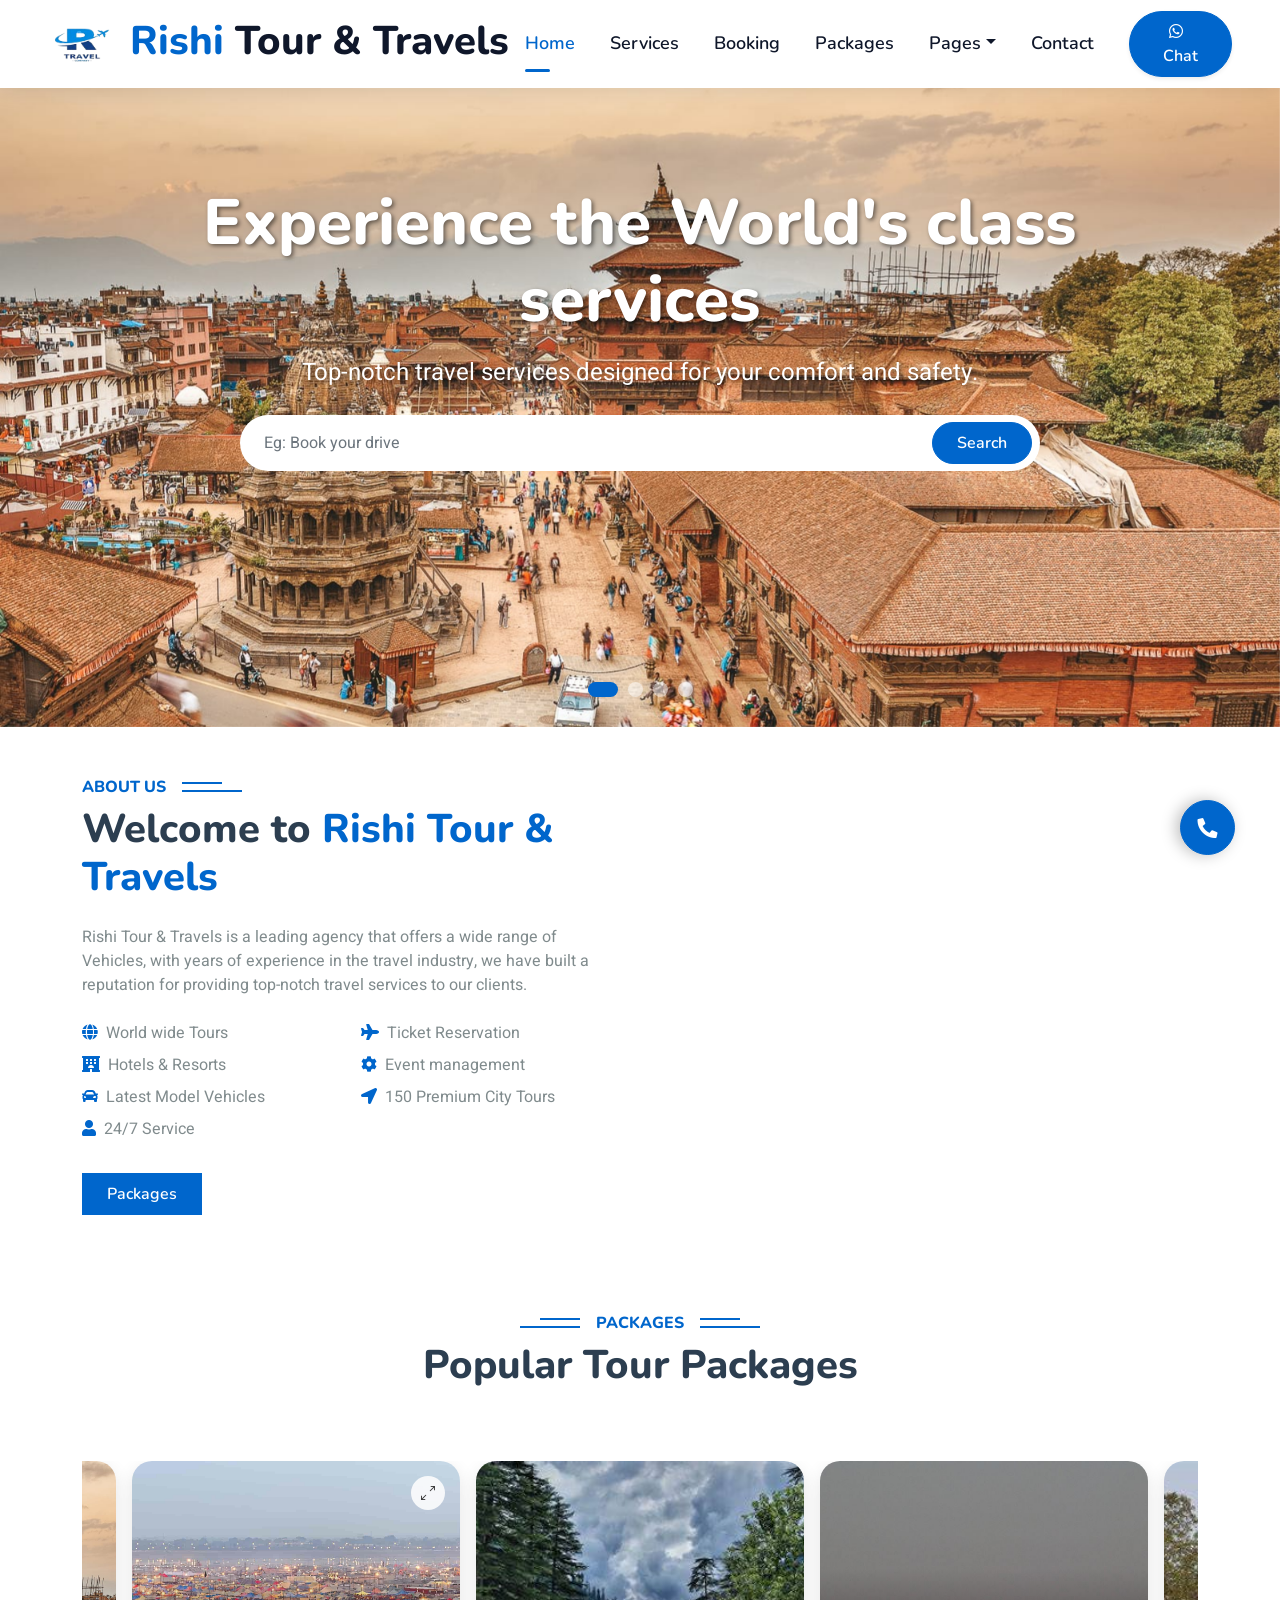
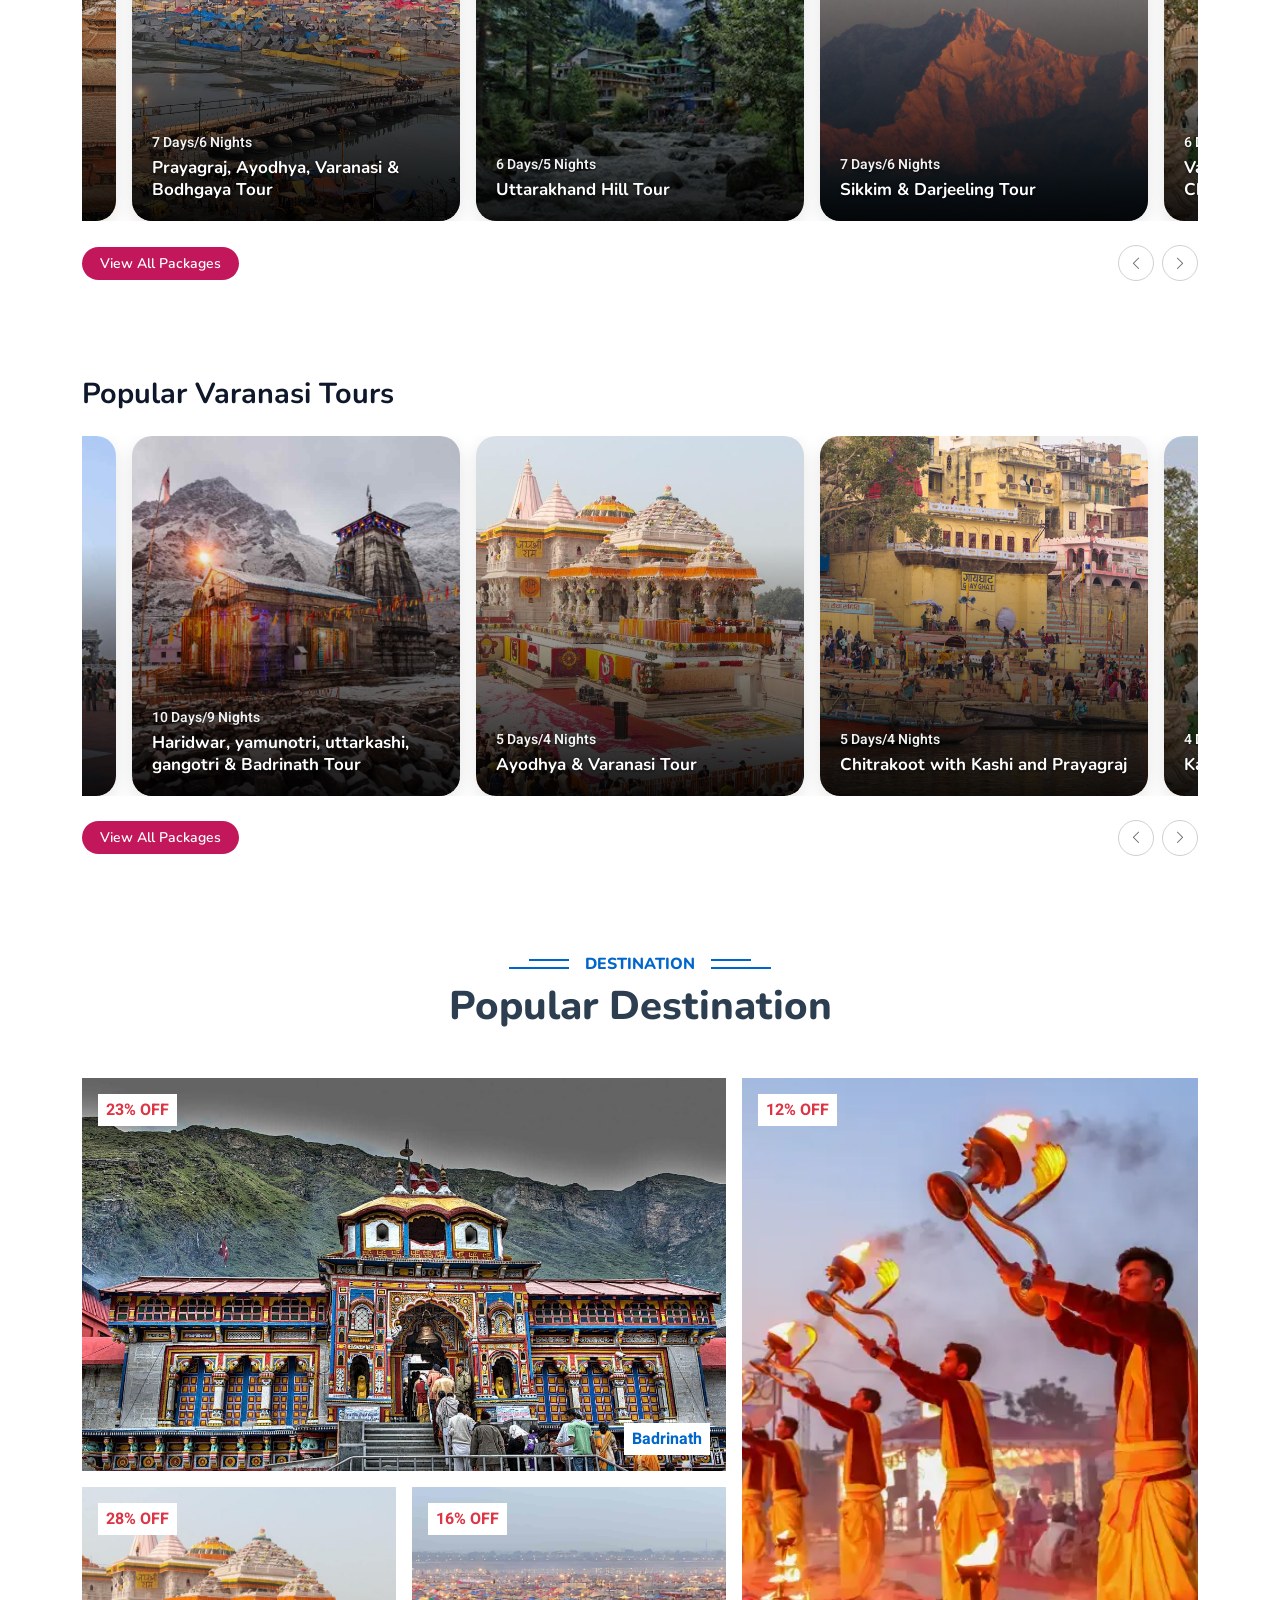
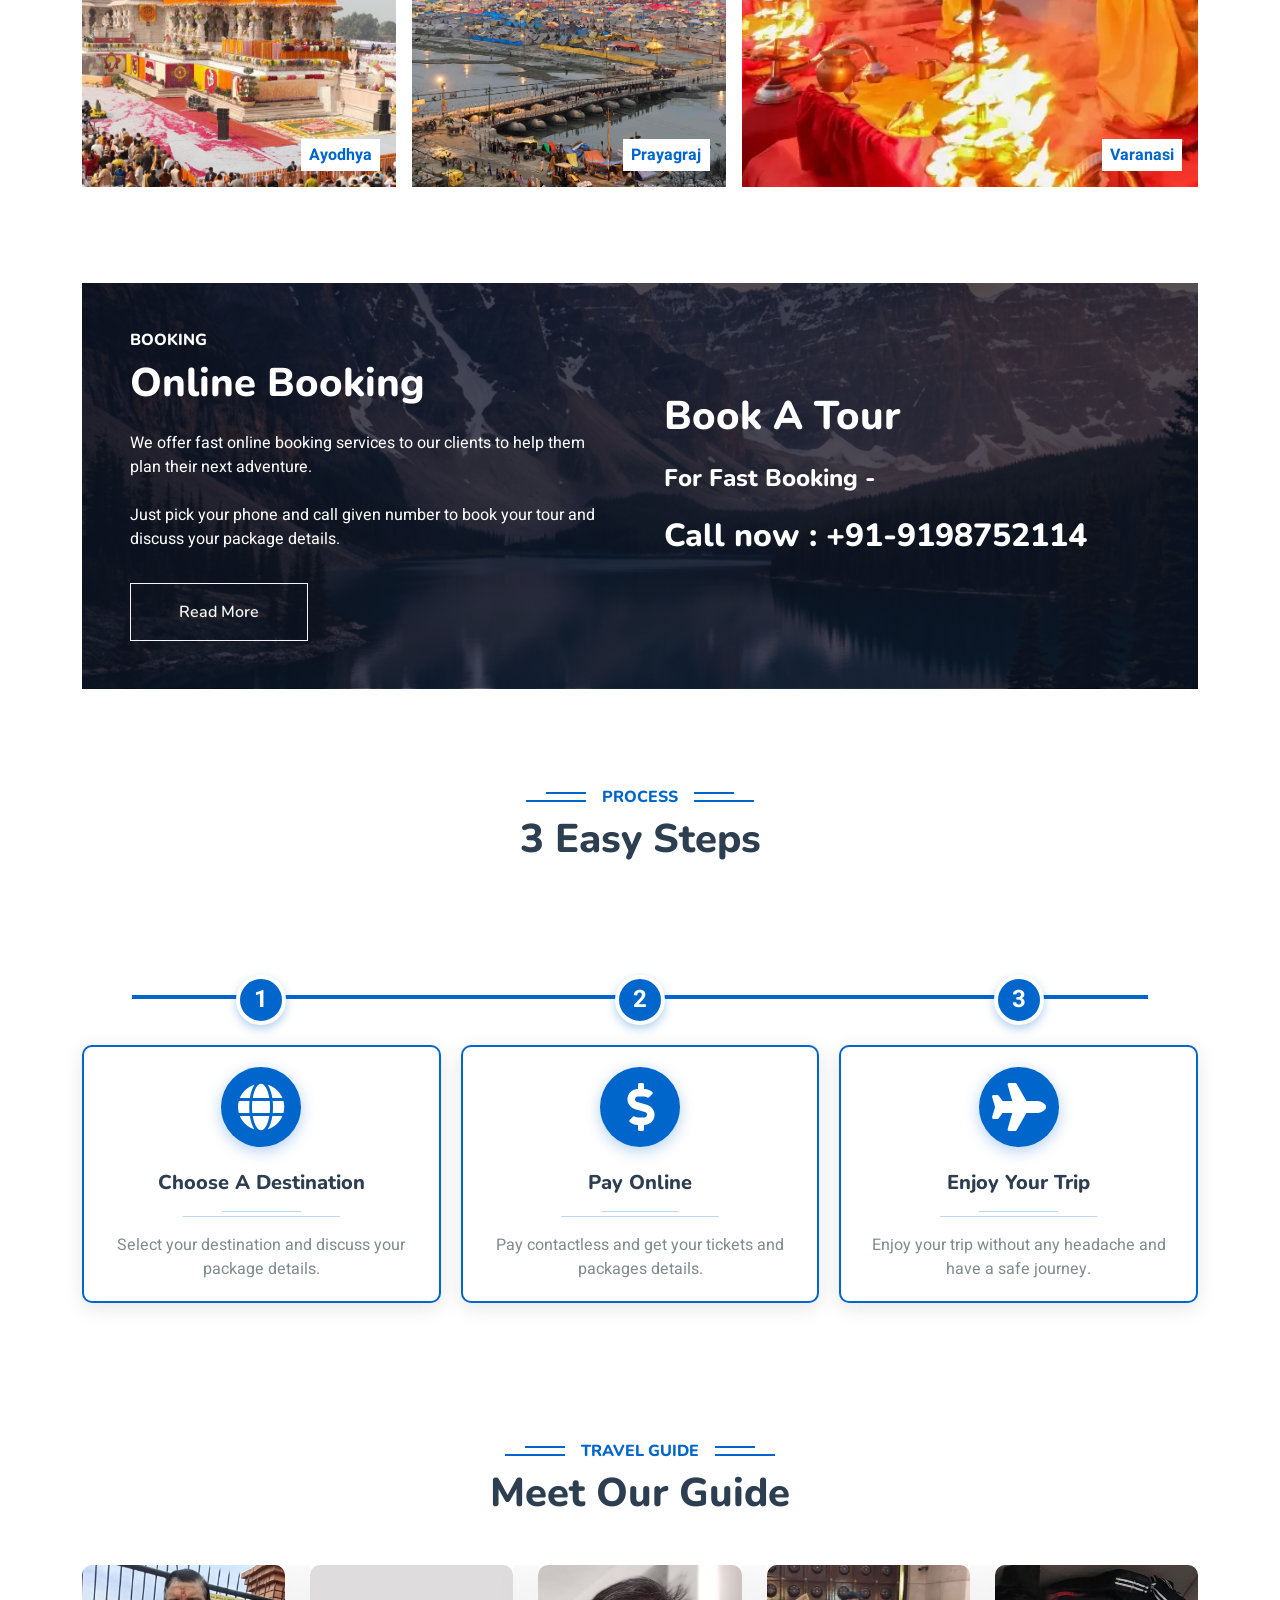
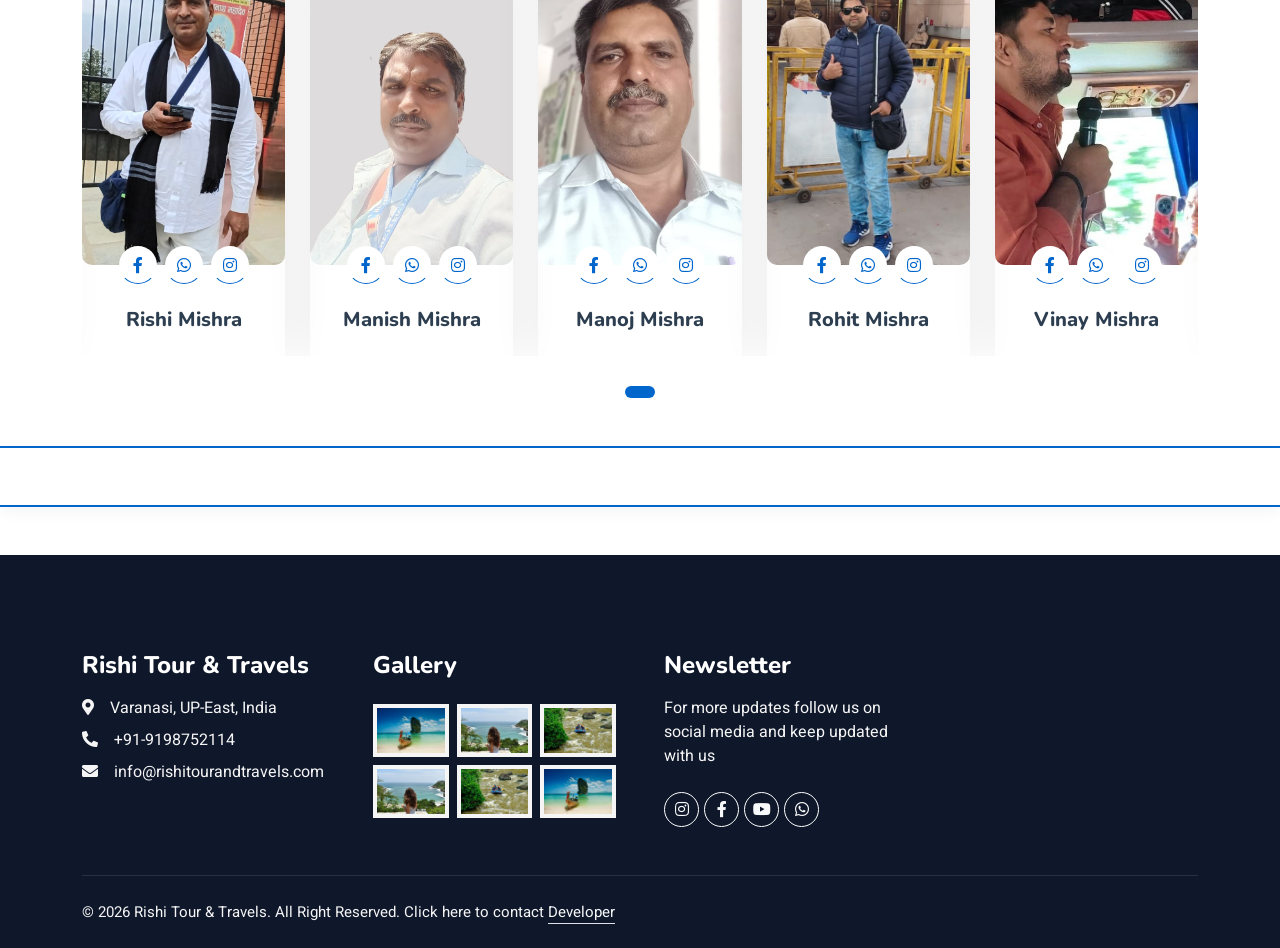
==== index.html @ c8d2bf06 "Add files via upload" ====
<!DOCTYPE html>
<html lang="en">

<head>
    <meta charset="utf-8">
    <title>Rishi Tour & Travels | Best Travels in Varanasi & Car Booking | RTT</title>
    <meta content="width=device-width, initial-scale=1.0" name="viewport">
    <meta name="description"
        content="Rishi Tour & Travels (RTT) is the leading travel agency in Varanasi offering premium car booking, taxi rentals, and customized tour packages across India. Book travels near you at rishitourandtravels.com!">
    <meta name="keywords"
        content="Rishi travels, rtt, rishi, travels near me, travels booking, rishi travels in varanasi, travels in varanasi, Rishi tour and travels, rishitourandtravels.com, car rental varanasi, taxi booking varanasi, tour packages varanasi">
    <meta name="robots" content="index, follow, max-image-preview:large, max-snippet:-1, max-video-preview:-1">
    <link rel="canonical" href="https://rishitourandtravels.com/">

    <!-- Geo Tags for Local SEO -->
    <meta name="geo.region" content="IN-UP">
    <meta name="geo.placename" content="Varanasi">
    <meta name="geo.position" content="25.454051;82.924494">
    <meta name="ICBM" content="25.454051, 82.924494">

    <!-- Open Graph / Social Media Meta Tags -->
    <meta property="og:locale" content="en_US">
    <meta property="og:type" content="website">
    <meta property="og:title" content="Rishi Tour & Travels | Best Travels in Varanasi & Car Booking | RTT">
    <meta property="og:description"
        content="Rishi Tour & Travels (RTT) is the leading travel agency in Varanasi offering premium car booking, taxi rentals, and customized tour packages across India. Book travels near you at rishitourandtravels.com!">
    <meta property="og:url" content="https://rishitourandtravels.com/">
    <meta property="og:site_name" content="Rishi Tour & Travels (RTT)">
    <meta property="og:image" content="https://rishitourandtravels.com/img/logo.png">

    <!-- Twitter Meta Tags -->
    <meta name="twitter:card" content="summary_large_image">
    <meta name="twitter:title" content="Rishi Tour & Travels | Best Travels in Varanasi & Car Booking | RTT">
    <meta name="twitter:description"
        content="Rishi Tour & Travels (RTT) is the leading travel agency in Varanasi offering premium car booking, taxi rentals, and customized tour packages across India. Book travels near you at rishitourandtravels.com!">
    <meta name="twitter:image" content="https://rishitourandtravels.com/img/logo.png">

    <!-- Favicon -->
    <link href="img/logo.png" rel="icon" type="image/png">

    <!-- Google Web Fonts -->
    <link rel="preconnect" href="https://fonts.googleapis.com">
    <link rel="preconnect" href="https://fonts.gstatic.com" crossorigin>
    <link
        href="https://fonts.googleapis.com/css2?family=Heebo:wght@400;500;600&family=Nunito:wght@600;700;800&display=swap"
        rel="stylesheet">

    <!-- Icon Font Stylesheet -->
    <link href="https://cdnjs.cloudflare.com/ajax/libs/font-awesome/5.10.0/css/all.min.css" rel="stylesheet">
    <link href="https://cdn.jsdelivr.net/npm/bootstrap-icons@1.4.1/font/bootstrap-icons.css" rel="stylesheet">

    <!-- Libraries Stylesheet -->
    <link href="lib/animate/animate.min.css" rel="stylesheet">
    <link href="lib/owlcarousel/assets/owl.carousel.min.css" rel="stylesheet">
    <link href="lib/tempusdominus/css/tempusdominus-bootstrap-4.min.css" rel="stylesheet" />

    <!-- Customized Bootstrap Stylesheet -->
    <link href="css/bootstrap.min.css" rel="stylesheet">

    <!-- Template Stylesheet -->
    <link href="css/style.css" rel="stylesheet">
    <script type="application/ld+json">
{
  "@context": "https://schema.org",
  "@type": "TravelAgency",
  "name": "Rishi Tour & Travels (RTT)",
  "alternateName": ["Rishi Travels", "RTT", "Rishi Tour and Travels", "rishitourandtravels.com"],
  "image": "https://rishitourandtravels.com/img/logo.png",
  "@id": "https://rishitourandtravels.com/#organization",
  "url": "https://rishitourandtravels.com/",
  "telephone": "+9198752114",
  "email": "info@rishitourandtravels.com",
  "priceRange": "₹₹",
  "address": {
    "@type": "PostalAddress",
    "streetAddress": "Chhaya Bajaj Bhopapur",
    "addressLocality": "Varanasi",
    "addressRegion": "Uttar Pradesh",
    "postalCode": "221001",
    "addressCountry": "IN"
  },
  "geo": {
    "@type": "GeoCoordinates",
    "latitude": 25.454051,
    "longitude": 82.924494
  },
  "areaServed": [
    "Varanasi", "Ayodhya", "Prayagraj", "Bodhgaya", "Chitrakoot", "Lucknow", "Gorakhpur", "Nepal", "India"
  ],
  "openingHoursSpecification": {
    "@type": "OpeningHoursSpecification",
    "dayOfWeek": [
      "Monday", "Tuesday", "Wednesday", "Thursday", "Friday", "Saturday", "Sunday"
    ],
    "opens": "00:00",
    "closes": "23:59"
  },
  "sameAs": [
    "https://www.facebook.com/share/1Ci6VvJQJn/",
    "https://www.instagram.com/rishitourandtravel?igsh=MXVldnl6cWc5dXhyOA==",
    "https://youtube.com/@rishitourandtravels?si=cTpaH5WPXltW0XTw"
  ],
  "aggregateRating": {
    "@type": "AggregateRating",
    "ratingValue": "4.9",
    "reviewCount": "1280"
  },
  "hasOfferCatalog": {
    "@type": "OfferCatalog",
    "name": "Travel & Taxi Services",
    "itemListElement": [
      {
        "@type": "OfferCatalog",
        "name": "Car & Taxi Rental Services",
        "itemListElement": [
          {
            "@type": "Offer",
            "itemOffered": {
              "@type": "Service",
              "name": "Varanasi Local Taxi & Airport Transfer"
            }
          },
          {
            "@type": "Offer",
            "itemOffered": {
              "@type": "Service",
              "name": "Outstation Cab Hire (Varanasi to Ayodhya, Prayagraj, Bodhgaya)"
            }
          }
        ]
      },
      {
        "@type": "OfferCatalog",
        "name": "Tour Packages",
        "itemListElement": [
          {
            "@type": "Offer",
            "itemOffered": {
              "@type": "TouristTrip",
              "name": "Kashi Vishwanath & Ganga Aarti Tour Package"
            }
          },
          {
            "@type": "Offer",
            "itemOffered": {
              "@type": "TouristTrip",
              "name": "Prayagraj, Ayodhya, Varanasi & Bodhgaya 7-Day Tour"
            }
          }
        ]
      }
    ]
  }
}
</script>
    <script type="application/ld+json">
{
  "@context": "https://schema.org",
  "@type": "WebSite",
  "name": "Rishi Tour & Travels",
  "alternateName": "RTT Travels",
  "url": "https://rishitourandtravels.com/"
}
</script>
    <script type="application/ld+json">
{
  "@context": "https://schema.org",
  "@type": "FAQPage",
  "mainEntity": [
    {
      "@type": "Question",
      "name": "What travel services does Rishi Tour & Travels provide in Varanasi?",
      "acceptedAnswer": {
        "@type": "Answer",
        "text": "Rishi Tour & Travels (RTT) provides car rentals, local taxi hire, Varanasi airport transfers, outstation cab services to Ayodhya, Prayagraj, and Bodhgaya, as well as customized pilgrimage and holiday tour packages across India and Nepal."
      }
    },
    {
      "@type": "Question",
      "name": "How can I book a taxi or tour package with Rishi Tour & Travels?",
      "acceptedAnswer": {
        "@type": "Answer",
        "text": "You can book directly by calling +91-9198752114 or contacting us via WhatsApp at +91-9198752114 for fast booking and instant confirmation."
      }
    }
  ]
}
</script>
</head>

<body>
    <!-- Spinner Start -->
    <div id="spinner"
        class="show bg-white position-fixed translate-middle w-100 vh-100 top-50 start-50 d-flex align-items-center justify-content-center">
        <div class="spinner-border text-primary" style="width: 3rem; height: 3rem;" role="status">
            <span class="sr-only"></span>
        </div>
    </div>
    <!-- Spinner End -->


    <!-- Topbar Start -->
    <div class="container-fluid bg-dark px-5 d-none d-lg-block">
        <div class="row gx-0">
            <div class="col-lg-8 text-center text-lg-start mb-2 mb-lg-0">
                <div class="d-inline-flex align-items-center" style="height: 52px;">
                    <small class="me-3 text-light"><i class="fa fa-map-marker-alt me-2"></i>Varanasi, UP-East,
                        India</small>
                    <small class="me-3 text-light"><i class="fa fa-phone-alt me-2"></i>+91-9198752114</small>
                    <small class="text-light"><i
                            class="fa fa-envelope-open me-2"></i>info@rishitourandtravels.com</small>
                </div>
            </div>
            <div class="col-lg-4 text-center text-lg-end">
                <div class="d-inline-flex align-items-center" style="height: 52px;">
                    <a class="btn btn-sm btn-outline-light btn-sm-square rounded-circle me-2"
                        href="https://www.facebook.com/share/1Ci6VvJQJn/"><i class="fab fa-facebook fw-normal"></i></a>
                    <a class="btn btn-sm btn-outline-light btn-sm-square rounded-circle me-2"
                        href="https://www.instagram.com/invites/contact/?utm_source=ig_contact_invite&utm_medium=copy_link&utm_content=z3rhm6z"><i
                            class="fab fa-instagram fw-normal"></i></a>
                    <a class="btn btn-sm btn-outline-light btn-sm-square rounded-circle me-2"
                        href="https://www.youtube.com/@rishi_tour_and_travels"><i
                            class="fab fa-youtube fw-normal"></i></a>
                    <a class="btn btn-sm btn-outline-light btn-sm-square rounded-circle me-2" href=""><i
                            class="fab fa-whatsapp fw-normal"></i></a>
                </div>
            </div>
        </div>
    </div>
    <!-- Topbar End -->


    <!-- Navbar & Hero Start -->
    <div class="container-fluid position-relative p-0">
        <nav class="navbar navbar-expand-lg navbar-light px-4 px-lg-5 py-5 py-lg-0">
            <a href="index.html" class="navbar-brand p-0">
                <h1 class="text-primary m-0"><img src="img/logo.png" alt="Rishi Tour & Travels (RTT) - Best Travel Agency in Varanasi"
                        style="height: 58px; vertical-align: middle;" class="me-3">Rishi <span class="text-dark">Tour
                        & Travels</span></h1>
            </a>
            <button class="navbar-toggler" type="button" data-bs-toggle="collapse" data-bs-target="#navbarCollapse">
                <span class="fa fa-bars"></span>
            </button>
            <div class="collapse navbar-collapse" id="navbarCollapse">
                <div class="navbar-nav ms-auto py-0">
                    <a href="index.html" class="nav-item nav-link active">Home</a>
                    <a href="service.html" class="nav-item nav-link">Services</a>
                    <a href="booking.html" class="nav-item nav-link">Booking</a>
                    <a href="package.html" class="nav-item nav-link">Packages</a>
                    <div class="nav-item dropdown">
                        <a href="#" class="nav-link dropdown-toggle" data-bs-toggle="dropdown">Pages</a>
                        <div class="dropdown-menu m-0">
                            <a href="about.html" class="dropdown-item">About</a>
                            <a href="destination.html" class="dropdown-item">Destination</a>
                            <!-- <a href="team.html" class="dropdown-item">Travel Guides</a> -->
                            <a href="testimonial.html" class="dropdown-item">Testimonial</a>
                            <!-- <a href="404.html" class="dropdown-item">404 Page</a> -->
                        </div>
                    </div>
                    <a href="contact.html" class="nav-item nav-link">Contact</a>
                </div>
                <a href="https://wa.me/9198752114" class="btn btn-primary rounded-pill py-2 px-4 shadow-sm"><i
                        class="fab fa-whatsapp me-2"></i>Chat</a>
            </div>
        </nav>

        <div class="container-fluid p-0 mb-0" style="margin-top: 25px;">
            <div class="owl-carousel header-carousel position-relative">
                <div class="owl-carousel-item position-relative">
                    <img class="img-fluid" src="img/p6.jpg" alt="Nepal & Kathmandu Tour Package - Rishi Tour & Travels">
                    <div class="carousel-content">
                        <div class="container">
                            <div class="row justify-content-center">
                                <div class="col-lg-10 text-center"><br><br>
                                    <h1 class="display-3 text-white mb-3 animated slideInDown">Experience the World's
                                        class services</h1>
                                    <p class="fs-4 text-white mb-4 animated slideInDown">Top-notch travel services
                                        designed for your comfort and safety.</p>
                                    <div class="position-relative w-75 mx-auto animated slideInDown">
                                        <input class="form-control border-0 rounded-pill w-100 py-3 ps-4 pe-5"
                                            type="text" placeholder="Eg: Book your drive">
                                        <button type="button"
                                            class="btn btn-primary rounded-pill py-2 px-4 position-absolute top-0 end-0 me-2"
                                            style="margin-top: 7px;"> <a href="destination.html"
                                                style="color: white;">Search</a></button>
                                    </div>
                                </div>
                            </div>
                        </div>
                    </div>
                </div>
                <div class="owl-carousel-item position-relative">
                    <img class="img-fluid" src="img/city/ayodhya.jpg" alt="Ayodhya Ram Mandir Tour Package from Varanasi" loading="lazy">
                    <div class="carousel-content">
                        <div class="container">
                            <div class="row justify-content-center">
                                <div class="col-lg-10 text-center"><br><br>
                                    <h1 class="display-3 text-white mb-3 animated slideInDown">Experience the World's
                                        spritual places</h1>
                                    <p class="fs-4 text-white mb-4 animated slideInDown">Top-notch travel services
                                        designed for your comfort and safety.</p>
                                    <div class="position-relative w-75 mx-auto animated slideInDown">
                                        <input class="form-control border-0 rounded-pill w-100 py-3 ps-4 pe-5"
                                            type="text" placeholder="Eg: Ayodhya">
                                        <button type="button"
                                            class="btn btn-primary rounded-pill py-2 px-4 position-absolute top-0 end-0 me-2"
                                            style="margin-top: 7px;"> <a href="destination.html"
                                                style="color: white;">Search</a></button>
                                    </div>
                                </div>
                            </div>
                        </div>
                    </div>
                </div>
                <div class="owl-carousel-item position-relative">
                    <img class="img-fluid" src="img/p3.jpg" alt="Car Booking & Taxi Hire in Varanasi - RTT Travels" loading="lazy">
                    <div class="carousel-content">
                        <div class="container">
                            <div class="row justify-content-center">
                                <div class="col-lg-10 text-center"><br><br><br>
                                    <h1 class="display-3 text-white mb-3 animated slideInDown">Discover Hidden Gems</h1>
                                    <p class="fs-4 text-white mb-4 animated slideInDown">From spiritual retreats to
                                        adventurous trails, explore the unexplored.</p>
                                    <div class="position-relative w-75 mx-auto animated slideInDown">
                                        <input class="form-control border-0 rounded-pill w-100 py-3 ps-4 pe-5"
                                            type="text" placeholder="Eg: Badrinath">
                                        <button type="button"
                                            class="btn btn-primary rounded-pill py-2 px-4 position-absolute top-0 end-0 me-2"
                                            style="margin-top: 7px;"> <a href="destination.html"
                                                style="color: white;">Search</a></button>
                                    </div>
                                </div>
                            </div>
                        </div>
                    </div>
                </div>
                <div class="owl-carousel-item position-relative">
                    <img class="img-fluid" src="img/city/Prayagraj.jpg" alt="Prayagraj Triveni Sangam Tour Package from Varanasi" loading="lazy">
                    <div class="carousel-content">
                        <div class="container">
                            <div class="row justify-content-center">
                                <div class="col-lg-10 text-center"><br><br>
                                    <h1 class="display-3 text-white mb-3 animated slideInDown">Experience the World's
                                        silent places</h1>
                                    <p class="fs-4 text-white mb-4 animated slideInDown">Top-notch travel services
                                        designed for your comfort and safety.</p>
                                    <div class="position-relative w-75 mx-auto animated slideInDown">
                                        <input class="form-control border-0 rounded-pill w-100 py-3 ps-4 pe-5"
                                            type="text" placeholder="Eg: Prayagraj">
                                        <button type="button"
                                            class="btn btn-primary rounded-pill py-2 px-4 position-absolute top-0 end-0 me-2"
                                            style="margin-top: 7px;"> <a href="destination.html"
                                                style="color: white;">Search</a></button>
                                    </div>
                                </div>
                            </div>
                        </div>
                    </div>
                </div>
            </div>
        </div>
    </div>
    <!-- Navbar & Hero End -->


    <!-- About Start -->
    <div class="container-xxl py-5">
        <div class="container">
            <div class="row g-5">
                <!-- <div class="col-lg-6 wow fadeInUp" data-wow-delay="0.1s" style="min-height: 400px;">
                    <div class="position-relative h-100">
                        <img class="img-fluid position-absolute w-100 h-100" src="img/p4.jpg" alt=""
                            style="object-fit: cover;">
                    </div>
                </div> -->
                <div class="col-lg-6 wow fadeInUp" data-wow-delay="0.3s">
                    <h6 class="section-title bg-white text-start text-primary pe-3">About Us</h6>
                    <h1 class="mb-4">Welcome to <span class="text-primary">Rishi Tour & Travels</span></h1>
                    <p class="mb-4">Rishi Tour & Travels is a leading agency that offers a wide range of Vehicles, with
                        years of experience in the travel industry, we have built a reputation for
                        providing top-notch travel services to our clients.
                    </p>
                    <!-- <p class="mb-4">With years of experience in the travel industry, we have built a reputation for
                        providing top-notch travel services to our clients. Our team of experienced travel professionals
                        is dedicated to helping you plan your next adventure and make it a memorable experience.</p> -->
                    <div class="row gy-2 gx-4 mb-4">
                        <div class="col-sm-6">
                            <p class="mb-0"><i class="fa fa-globe text-primary me-2"></i>World wide Tours</p>
                        </div>
                        <div class="col-sm-6">
                            <p class="mb-0"><i class="fa fa-plane text-primary me-2"></i>Ticket Reservation</p>
                        </div>
                        <div class="col-sm-6">
                            <p class="mb-0"><i class="fa fa-hotel text-primary me-2"></i>Hotels & Resorts</p>
                        </div>
                        <!-- <div class="col-sm-6">
                            <p class="mb-0"><i class="fa fa-arrow-right text-primary me-2"></i>Expert Guides</p>
                        </div> -->
                        <div class="col-sm-6">
                            <p class="mb-0"><i class="fa fa-cog text-primary me-2"></i>Event management</p>
                        </div>
                        <div class="col-sm-6">
                            <p class="mb-0"><i class="fa fa-car text-primary me-2"></i>Latest Model Vehicles</p>
                        </div>
                        <div class="col-sm-6">
                            <p class="mb-0"><i class="fa fa-location-arrow text-primary me-2"></i>150 Premium City Tours
                            </p>
                        </div>
                        <div class="col-sm-6">
                            <p class="mb-0"><i class="fa fa-user text-primary me-2"></i>24/7 Service</p>
                        </div>
                    </div>
                    <a class="btn btn-primary py-2 px-4 mt-2" href="package.html"> Packages</a>
                </div>
            </div>
        </div>
    </div>
    <!-- About End -->


    <!-- Popular Tour Packages Start -->
    <div class="container-xxl py-5">
        <div class="container">
            <div class="text-center wow fadeInUp" data-wow-delay="0.1s">
                <h6 class="section-title bg-white text-center text-primary px-3">Packages</h6>
                <h1 class="mb-5">Popular Tour Packages</h1>
                <br>
            </div>
            <!-- <div class="d-flex justify-content-between align-items-center mb-4 wow fadeInUp" data-wow-delay="0.1s">
                <h2 class="fw-bold mb-0" style="font-size: 1.8rem; color: #0F172A;">Popular Tour Packages</h2>

            </div> -->
            <div class="owl-carousel popular-packages-carousel wow fadeInUp" data-wow-delay="0.2s">
                <a href="package-details.html?package=prayagraj" class="pkg-card-item">
                    <img class="pkg-card-img" src="img/city/Prayagraj.jpg"
                        alt="Prayagraj, Ayodhya, Varanasi & Bodhgaya Tour">
                    <div class="pkg-card-overlay"></div>
                    <div class="pkg-card-icon"><i class="bi bi-arrows-angle-expand"></i></div>
                    <div class="pkg-card-content">
                        <div class="pkg-card-duration">7 Days/6 Nights</div>
                        <h5 class="pkg-card-title">Prayagraj, Ayodhya, Varanasi & Bodhgaya Tour</h5>
                    </div>
                </a>
                <a href="package-details.html?package=uttrakhand2" class="pkg-card-item">
                    <img class="pkg-card-img" src="img/city/man.jpg" alt="uttrakhand Tour">
                    <div class="pkg-card-overlay"></div>
                    <div class="pkg-card-content">
                        <div class="pkg-card-duration">6 Days/5 Nights</div>
                        <h5 class="pkg-card-title">Uttarakhand Hill Tour</h5>
                    </div>
                </a>

                <a href="package-details.html?package=sikkim" class="pkg-card-item">
                    <img class="pkg-card-img" src="img/city/sikm.jpg" alt="Sikkim Tour">
                    <div class="pkg-card-overlay"></div>
                    <div class="pkg-card-content">
                        <div class="pkg-card-duration">7 Days/6 Nights</div>
                        <h5 class="pkg-card-title">Sikkim & Darjeeling Tour</h5>
                    </div>
                </a>
                <a href="package-details.html?package=varanasi" class="pkg-card-item">
                    <img class="pkg-card-img" src="img/city/vns.jpg" alt="Varanasi Tour">
                    <div class="pkg-card-overlay"></div>
                    <div class="pkg-card-content">
                        <div class="pkg-card-duration">6 Days/5 Nights</div>
                        <h5 class="pkg-card-title">Varanasi, Ayodhya, Prayagraj & Chitrakoot Tour</h5>
                    </div>
                </a>
                <a href="package-details.html?package=kathmandu" class="pkg-card-item">
                    <img class="pkg-card-img" src="img/p6.jpg" alt="Nepal & Kathmandu Tour">
                    <div class="pkg-card-overlay"></div>
                    <div class="pkg-card-content">
                        <div class="pkg-card-duration">9 Days/8 Nights</div>
                        <h5 class="pkg-card-title">Nepal & Kathmandu Tour</h5>
                    </div>
                </a>
            </div>
            <br>
            <div class="d-flex justify-content-between align-items-center">
                <a href="package.html" class="btn btn-magenta">View All Packages</a>
                <div class="d-flex align-items-center gap-2">
                    <button type="button" id="pop-pkg-prev" class="pkg-nav-btn" aria-label="Previous"><i
                            class="bi bi-chevron-left"></i></button>
                    <button type="button" id="pop-pkg-next" class="pkg-nav-btn" aria-label="Next"><i
                            class="bi bi-chevron-right"></i></button>
                </div>
            </div>
        </div>
    </div>
    <!-- Popular Tour Packages End -->


    <!-- Popular Varanasi Tour Packages Start -->
    <div class="container-xxl py-5">
        <div class="container">
            <div class="d-flex justify-content-between align-items-center mb-4 wow fadeInUp" data-wow-delay="0.1s">
                <h4 class="fw-bold mb-0" style="font-size: 1.8rem; color: #0F172A;">Popular Varanasi Tours</h4>

            </div>
            <div class="owl-carousel varanasi-packages-carousel wow fadeInUp" data-wow-delay="0.2s">
                <a href="package-details.html?package=chardham" class="pkg-card-item">
                    <img class="pkg-card-img" src="img/city/char.jpg"
                        alt="Haridwar, yamunotri, uttarkashi, gangotri & Badrinath Tour">
                    <div class="pkg-card-overlay"></div>
                    <div class="pkg-card-content">
                        <div class="pkg-card-duration">10 Days/9 Nights</div>
                        <h5 class="pkg-card-title">Haridwar, yamunotri, uttarkashi, gangotri & Badrinath Tour</h5>
                    </div>
                </a>
                <a href="package-details.html?package=nepal" class="pkg-card-item">
                    <img class="pkg-card-img" src="img/city/ayodhya.jpg" alt="Ayodhya & Varanasi Tour">
                    <div class="pkg-card-overlay"></div>
                    <div class="pkg-card-content">
                        <div class="pkg-card-duration">5 Days/4 Nights</div>
                        <h5 class="pkg-card-title">Ayodhya & Varanasi Tour</h5>
                    </div>
                </a>

                <a href="package-details.html?package=chitrakoot" class="pkg-card-item">
                    <img class="pkg-card-img" src="img/city/Chitra.jpg" alt="Chitrakoot with Kashi and Prayagraj">
                    <div class="pkg-card-overlay"></div>
                    <div class="pkg-card-content">
                        <div class="pkg-card-duration">5 Days/4 Nights</div>
                        <h5 class="pkg-card-title">Chitrakoot with Kashi and Prayagraj</h5>
                    </div>
                </a>
                <a href="package-details.html?package=gorakhpur" class="pkg-card-item">
                    <img class="pkg-card-img" src="img/city/vns.jpg" alt="Kashi Darshan Tour">
                    <div class="pkg-card-overlay"></div>
                    <div class="pkg-card-content">
                        <div class="pkg-card-duration">4 Days/3 Nights</div>
                        <h5 class="pkg-card-title">Kashi Darshan & Ganga Aarti</h5>
                    </div>
                </a>
                <a href="package-details.html?package=mathura" class="pkg-card-item">
                    <img class="pkg-card-img" src="img/city/matj.jpg" alt="Agra,Mathura and Barsana Tour">
                    <div class="pkg-card-overlay"></div>
                    <div class="pkg-card-content">
                        <div class="pkg-card-duration">6 Days/5 Nights</div>
                        <h5 class="pkg-card-title">Agra,Mathura and Barsana Tour</h5>
                    </div>
                </a>


            </div>
            <br>
            <div class="d-flex justify-content-between align-items-center">
                <a href="package.html" class="btn btn-magenta">View All Packages</a>
                <div class="d-flex align-items-center gap-2">
                    <button type="button" id="vns-pkg-prev" class="pkg-nav-btn" aria-label="Previous"><i
                            class="bi bi-chevron-left"></i></button>
                    <button type="button" id="vns-pkg-next" class="pkg-nav-btn" aria-label="Next"><i
                            class="bi bi-chevron-right"></i></button>
                </div>
            </div>
        </div>
    </div>
    <!-- Popular Varanasi Tour Packages End -->


    <!-- Destination Start -->
    <div class="container-xxl py-5 destination">
        <div class="container">
            <div class="text-center wow fadeInUp" data-wow-delay="0.1s">
                <h6 class="section-title bg-white text-center text-primary px-3">Destination</h6>
                <h1 class="mb-5">Popular Destination</h1>
            </div>
            <div class="row g-3">
                <div class="col-lg-7 col-md-6">
                    <div class="row g-3">
                        <div class="col-lg-12 col-md-12 wow zoomIn" data-wow-delay="0.1s">
                            <a class="position-relative d-block overflow-hidden" href="package.html">
                                <img class="img-fluid" src="img/p3.jpg" alt="">
                                <div class="bg-white text-danger fw-bold position-absolute top-0 start-0 m-3 py-1 px-2">
                                    23% OFF</div>
                                <div
                                    class="bg-white text-primary fw-bold position-absolute bottom-0 end-0 m-3 py-1 px-2">
                                    Badrinath</div>
                            </a>
                        </div>
                        <div class="col-lg-6 col-md-12 wow zoomIn" data-wow-delay="0.3s">
                            <a class="position-relative d-block overflow-hidden" href="package.html">
                                <img class="img-fluid" src="img/city/ayodhya.jpg" alt="">
                                <div class="bg-white text-danger fw-bold position-absolute top-0 start-0 m-3 py-1 px-2">
                                    28% OFF</div>
                                <div
                                    class="bg-white text-primary fw-bold position-absolute bottom-0 end-0 m-3 py-1 px-2">
                                    Ayodhya</div>
                            </a>
                        </div>
                        <div class="col-lg-6 col-md-12 wow zoomIn" data-wow-delay="0.4s">
                            <a class="position-relative d-block overflow-hidden" href="package.html">
                                <img class="img-fluid" src="img/city/Prayagraj.jpg" alt="">
                                <div class="bg-white text-danger fw-bold position-absolute top-0 start-0 m-3 py-1 px-2">
                                    16% OFF</div>
                                <div
                                    class="bg-white text-primary fw-bold position-absolute bottom-0 end-0 m-3 py-1 px-2">
                                    Prayagraj</div>
                            </a>
                        </div>
                    </div>
                </div>
                <div class="col-lg-5 col-md-6 wow zoomIn" data-wow-delay="0.5s" style="min-height: 350px;">
                    <a class="position-relative d-block h-100 overflow-hidden" href="package.html">
                        <img class="img-fluid position-absolute w-100 h-100" src="img/p7.jpg" alt=""
                            style="object-fit: cover;">
                        <div class="bg-white text-danger fw-bold position-absolute top-0 start-0 m-3 py-1 px-2">12% OFF
                        </div>
                        <div class="bg-white text-primary fw-bold position-absolute bottom-0 end-0 m-3 py-1 px-2">
                            Varanasi</div>
                    </a>
                </div>
            </div>
        </div>
    </div>
    <!-- Destination Start -->


    <!-- Package Start -->
    <!-- <div class="container-xxl py-5">
        <div class="container">
            <div class="text-center wow fadeInUp" data-wow-delay="0.1s">
                <h6 class="section-title bg-white text-center text-primary px-3">Packages</h6>
                <h1 class="mb-5">Awesome Packages</h1>
            </div>
            <div class="row g-4 justify-content-center">
                <div class="col-lg-4 col-md-6 wow fadeInUp" data-wow-delay="0.1s">
                    <div class="package-item">
                        <div class="overflow-hidden">
                            <img class="img-fluid" src="img/package-1.jpg" alt="">
                        </div>
                        <div class="d-flex border-bottom">
                            <small class="flex-fill text-center border-end py-2"><i class="fa fa-map-marker-alt text-primary me-2"></i>Thailand</small>
                            <small class="flex-fill text-center border-end py-2"><i class="fa fa-calendar-alt text-primary me-2"></i>3 days</small>
                            <small class="flex-fill text-center py-2"><i class="fa fa-user text-primary me-2"></i>2 Person</small>
                        </div>
                        <div class="text-center p-4">
                            <h3 class="mb-0">$149.00</h3>
                            <div class="mb-3">
                                <small class="fa fa-star text-primary"></small>
                                <small class="fa fa-star text-primary"></small>
                                <small class="fa fa-star text-primary"></small>
                                <small class="fa fa-star text-primary"></small>
                                <small class="fa fa-star text-primary"></small>
                            </div>
                            <p>Tempor erat elitr rebum at clita. Diam dolor diam ipsum sit diam amet diam eos</p>
                            <div class="d-flex justify-content-center mb-2">
                                <a href="#" class="btn btn-sm btn-primary px-3 border-end" style="border-radius: 30px 0 0 30px;">Read More</a>
                                <a href="#" class="btn btn-sm btn-primary px-3" style="border-radius: 0 30px 30px 0;">Book Now</a>
                            </div>
                        </div>
                    </div>
                </div>
                <div class="col-lg-4 col-md-6 wow fadeInUp" data-wow-delay="0.3s">
                    <div class="package-item">
                        <div class="overflow-hidden">
                            <img class="img-fluid" src="img/package-2.jpg" alt="">
                        </div>
                        <div class="d-flex border-bottom">
                            <small class="flex-fill text-center border-end py-2"><i class="fa fa-map-marker-alt text-primary me-2"></i>Indonesia</small>
                            <small class="flex-fill text-center border-end py-2"><i class="fa fa-calendar-alt text-primary me-2"></i>3 days</small>
                            <small class="flex-fill text-center py-2"><i class="fa fa-user text-primary me-2"></i>2 Person</small>
                        </div>
                        <div class="text-center p-4">
                            <h3 class="mb-0">$139.00</h3>
                            <div class="mb-3">
                                <small class="fa fa-star text-primary"></small>
                                <small class="fa fa-star text-primary"></small>
                                <small class="fa fa-star text-primary"></small>
                                <small class="fa fa-star text-primary"></small>
                                <small class="fa fa-star text-primary"></small>
                            </div>
                            <p>Tempor erat elitr rebum at clita. Diam dolor diam ipsum sit diam amet diam eos</p>
                            <div class="d-flex justify-content-center mb-2">
                                <a href="#" class="btn btn-sm btn-primary px-3 border-end" style="border-radius: 30px 0 0 30px;">Read More</a>
                                <a href="#" class="btn btn-sm btn-primary px-3" style="border-radius: 0 30px 30px 0;">Book Now</a>
                            </div>
                        </div>
                    </div>
                </div>
                <div class="col-lg-4 col-md-6 wow fadeInUp" data-wow-delay="0.5s">
                    <div class="package-item">
                        <div class="overflow-hidden">
                            <img class="img-fluid" src="img/package-3.jpg" alt="">
                        </div>
                        <div class="d-flex border-bottom">
                            <small class="flex-fill text-center border-end py-2"><i class="fa fa-map-marker-alt text-primary me-2"></i>Malaysia</small>
                            <small class="flex-fill text-center border-end py-2"><i class="fa fa-calendar-alt text-primary me-2"></i>3 days</small>
                            <small class="flex-fill text-center py-2"><i class="fa fa-user text-primary me-2"></i>2 Person</small>
                        </div>
                        <div class="text-center p-4">
                            <h3 class="mb-0">$189.00</h3>
                            <div class="mb-3">
                                <small class="fa fa-star text-primary"></small>
                                <small class="fa fa-star text-primary"></small>
                                <small class="fa fa-star text-primary"></small>
                                <small class="fa fa-star text-primary"></small>
                                <small class="fa fa-star text-primary"></small>
                            </div>
                            <p>Tempor erat elitr rebum at clita. Diam dolor diam ipsum sit diam amet diam eos</p>
                            <div class="d-flex justify-content-center mb-2">
                                <a href="#" class="btn btn-sm btn-primary px-3 border-end" style="border-radius: 30px 0 0 30px;">Read More</a>
                                <a href="#" class="btn btn-sm btn-primary px-3" style="border-radius: 0 30px 30px 0;">Book Now</a>
                            </div>
                        </div>
                    </div>
                </div>
            </div>
        </div>
    </div>-->
    <!-- Package End -->


    <!-- Booking Start -->
    <div class="container-xxl py-5 wow fadeInUp" data-wow-delay="0.1s">
        <div class="container">
            <div class="booking p-5">
                <div class="row g-5 align-items-center">
                    <div class="col-md-6 text-white">
                        <h6 class="text-white text-uppercase">Booking</h6>
                        <h1 class="text-white mb-4">Online Booking</h1>
                        <p class="mb-4">We offer fast online booking services to our clients to help them plan their
                            next adventure.</p>
                        <p class="mb-4">Just pick your phone and call given number to book your tour and discuss your
                            package details. </p>
                        <a class="btn btn-outline-light py-3 px-5 mt-2" href="">Read More</a>
                    </div>
                    <div class="col-md-6">
                        <h1 class="text-white mb-4">Book A Tour</h1>
                        <h4 class="text-white mb-4">For Fast Booking -</h4>
                        <h2 class="text-white mb-4">Call now : +91-9198752114</h2>
                        <!--<form>
                            <div class="row g-3">
                                <div class="col-md-6">
                                    <div class="form-floating">
                                        <input type="text" class="form-control bg-transparent" id="name" placeholder="Your Name">
                                        <label for="name">Your Name</label>
                                    </div>
                                </div>
                                <div class="col-md-6">
                                    <div class="form-floating">
                                        <input type="email" class="form-control bg-transparent" id="email" placeholder="Your Email">
                                        <label for="email">Your Email</label>
                                    </div>
                                </div>
                                <div class="col-md-6">
                                    <div class="form-floating date" id="date3" data-target-input="nearest">
                                        <input type="text" class="form-control bg-transparent datetimepicker-input" id="datetime" placeholder="Date & Time" data-target="#date3" data-toggle="datetimepicker" />
                                        <label for="datetime">Date & Time</label>
                                    </div>
                                </div>
                                <div class="col-md-6">
                                    <div class="form-floating">
                                        <select class="form-select bg-transparent" id="select1">
                                            <option value="1">Destination 1</option>
                                            <option value="2">Destination 2</option>
                                            <option value="3">Destination 3</option>
                                        </select>
                                        <label for="select1">Destination</label>
                                    </div>
                                </div>
                                <div class="col-12">
                                    <div class="form-floating">
                                        <textarea class="form-control bg-transparent" placeholder="Special Request" id="message" style="height: 100px"></textarea>
                                        <label for="message">Special Request</label>
                                    </div>
                                </div>
                                <div class="col-12">
                                    <button class="btn btn-outline-light w-100 py-3" type="submit">Book Now</button>
                                </div>
                            </div>
                        </form>-->
                    </div>
                </div>
            </div>
        </div>
    </div>
    <!-- Booking Start -->


    <!-- Process Start -->
    <div class="container-xxl py-5">
        <div class="container">
            <div class="text-center pb-4 wow fadeInUp" data-wow-delay="0.1s">
                <h6 class="section-title bg-white text-center text-primary px-3">Process</h6>
                <h1 class="mb-5">3 Easy Steps</h1>
            </div>
            <div class="timeline-container">
                <div class="timeline-item wow fadeInUp" data-wow-delay="0.1s">
                    <div class="timeline-number">1</div>
                    <div class="timeline-content">
                        <div class="timeline-icon">
                            <i class="fa fa-globe fa-3x text-white"></i>
                        </div>
                        <h5 class="mt-4">Choose A Destination</h5>
                        <hr class="w-25 mx-auto bg-primary mb-1">
                        <hr class="w-50 mx-auto bg-primary mt-0">
                        <p class="mb-0">Select your destination and discuss your package details.</p>
                    </div>
                </div>
                <div class="timeline-item wow fadeInUp" data-wow-delay="0.2s">
                    <div class="timeline-number">2</div>
                    <div class="timeline-content">
                        <div class="timeline-icon">
                            <i class="fa fa-dollar-sign fa-3x text-white"></i>
                        </div>
                        <h5 class="mt-4">Pay Online</h5>
                        <hr class="w-25 mx-auto bg-primary mb-1">
                        <hr class="w-50 mx-auto bg-primary mt-0">
                        <p class="mb-0">Pay contactless and get your tickets and packages details.</p>
                    </div>
                </div>
                <div class="timeline-item wow fadeInUp" data-wow-delay="0.3s">
                    <div class="timeline-number">3</div>
                    <div class="timeline-content">
                        <div class="timeline-icon">
                            <i class="fa fa-plane fa-3x text-white"></i>
                        </div>
                        <h5 class="mt-4">Enjoy Your Trip</h5>
                        <hr class="w-25 mx-auto bg-primary mb-1">
                        <hr class="w-50 mx-auto bg-primary mt-0">
                        <p class="mb-0">Enjoy your trip without any headache and have a safe journey.</p>
                    </div>
                </div>
            </div>
        </div>
    </div>
    <!-- Process Start -->


    <!-- Team Start -->
    <div class="container-xxl py-5">
        <div class="container">
            <div class="text-center wow fadeInUp" data-wow-delay="0.1s">
                <h6 class="section-title bg-white text-center text-primary px-3">Travel Guide</h6>
                <h1 class="mb-5">Meet Our Guide</h1>
            </div>
            <div class="owl-carousel team-carousel wow fadeInUp" data-wow-delay="0.1s">
                <div class="team-item">
                    <div class="overflow-hidden">
                        <img class="img-fluid" src="img/p0.jpg" alt="">
                    </div>
                    <div class="position-relative d-flex justify-content-center" style="margin-top: -19px;">
                        <a class="btn btn-square mx-1" href=""><i class="fab fa-facebook-f"></i></a>
                        <a class="btn btn-square mx-1" href="https://wa.me/9198752114" target="_blank" rel="noopener noreferrer"><i class="fab fa-whatsapp"></i></a>
                        <a class="btn btn-square mx-1" href=""><i class="fab fa-instagram"></i></a>
                    </div>
                    <div class="text-center p-4">
                        <h5 class="mb-0">Rishi Mishra</h5>
                        <!--<small>Designation</small>-->
                    </div>
                </div>
                <div class="team-item">
                    <div class="overflow-hidden">
                        <img class="img-fluid" src="img/r7.jpg" alt="">
                    </div>
                    <div class="position-relative d-flex justify-content-center" style="margin-top: -19px;">
                        <a class="btn btn-square mx-1" href=""><i class="fab fa-facebook-f"></i></a>
                        <a class="btn btn-square mx-1" href="https://wa.me/9198752114" target="_blank" rel="noopener noreferrer"><i class="fab fa-whatsapp"></i></a>
                        <a class="btn btn-square mx-1" href=""><i class="fab fa-instagram"></i></a>
                    </div>
                    <div class="text-center p-4">
                        <h5 class="mb-0">Manish Mishra</h5>
                        <!-- <small>Designation</small>-->
                    </div>
                </div>
                <div class="team-item">
                    <div class="overflow-hidden">
                        <img class="img-fluid" src="img/p12.jpg" alt="">
                    </div>
                    <div class="position-relative d-flex justify-content-center" style="margin-top: -19px;">
                        <a class="btn btn-square mx-1" href=""><i class="fab fa-facebook-f"></i></a>
                        <a class="btn btn-square mx-1" href="https://wa.me/9198752114" target="_blank" rel="noopener noreferrer"><i class="fab fa-whatsapp"></i></a>
                        <a class="btn btn-square mx-1" href=""><i class="fab fa-instagram"></i></a>
                    </div>
                    <div class="text-center p-4">
                        <h5 class="mb-0">Manoj Mishra</h5>
                        <!--<small>Designation</small>-->
                    </div>
                </div>
                <div class="team-item">
                    <div class="overflow-hidden">
                        <img class="img-fluid" src="img/tt.jpg" alt="">
                    </div>
                    <div class="position-relative d-flex justify-content-center" style="margin-top: -19px;">
                        <a class="btn btn-square mx-1" href=""><i class="fab fa-facebook-f"></i></a>
                        <a class="btn btn-square mx-1" href="https://wa.me/9198752114" target="_blank" rel="noopener noreferrer"><i class="fab fa-whatsapp"></i></a>
                        <a class="btn btn-square mx-1" href=""><i class="fab fa-instagram"></i></a>
                    </div>
                    <div class="text-center p-4">
                        <h5 class="mb-0">Rohit Mishra</h5>
                        <!--<small>Designation</small>-->
                    </div>
                </div>
                <div class="team-item">
                    <div class="overflow-hidden">
                        <img class="img-fluid" src="img/rr4.jpg" alt="">
                    </div>
                    <div class="position-relative d-flex justify-content-center" style="margin-top: -19px;">
                        <a class="btn btn-square mx-1" href=""><i class="fab fa-facebook-f"></i></a>
                        <a class="btn btn-square mx-1" href="https://wa.me/9198752114" target="_blank" rel="noopener noreferrer"><i class="fab fa-whatsapp"></i></a>
                        <a class="btn btn-square mx-1" href=""><i class="fab fa-instagram"></i></a>
                    </div>
                    <div class="text-center p-4">
                        <h5 class="mb-0">Vinay Mishra</h5>
                        <!--<small>Designation</small>-->
                    </div>
                </div>
            </div>

        </div>
    </div>
    <!-- Team End -->


    <!-- Testimonial Start -->
    <!-- <div class="container-xxl py-5 wow fadeInUp d-none d-lg-block" data-wow-delay="0.1s">
        <div class="container">
            <div class="text-center">
                <h6 class="section-title bg-white text-center text-primary px-3">Testimonial</h6>
                <h1 class="mb-5">Our Clients Say!!!</h1>
            </div>
            <div class="owl-carousel testimonial-carousel position-relative">
                <div class="testimonial-item bg-white text-center border p-4">
                    <img class="bg-white rounded-circle shadow p-1 mx-auto mb-3" src="img/testimonial-1.jpg"
                        style="width: 80px; height: 80px;">
                    <h5 class="mb-0">Hamint</h5>
                    <p>Pokhara, Nepal</p>
                    <p class="mb-0">Comfortable and Safe trip, i suggest everyone should go with their family</p>
                </div>
                <div class="testimonial-item bg-white text-center border p-4">
                    <img class="bg-white rounded-circle shadow p-1 mx-auto mb-3" src="img/testimonial-2.jpg"
                        style="width: 80px; height: 80px;">
                    <h5 class="mb-0">Munna</h5>
                    <p>Kathmandu, Nepal</p>
                    <p class="mt-2 mb-0">Nice experience</p>
                </div>
                <div class="testimonial-item bg-white text-center border p-4">
                    <img class="bg-white rounded-circle shadow p-1 mx-auto mb-3" src="img/testimonial-3.jpg"
                        style="width: 80px; height: 80px;">
                    <h5 class="mb-0">Sushant Panday</h5>
                    <p>Varanasi, India</p>
                    <p class="mt-2 mb-0">Good service</p>
                </div>
                <div class="testimonial-item bg-white text-center border p-4">
                    <img class="bg-white rounded-circle shadow p-1 mx-auto mb-3" src="img/testimonial-4.jpg"
                        style="width: 80px; height: 80px;">
                    <h5 class="mb-0">Taijen Xi</h5>
                    <p>Wuhan, China</p>
                    <p class="mt-2 mb-0">Supportive behavior and fantastic service</p>
                </div>
            </div>
        </div>
    </div> -->
    <!-- Mobile Moving Text Start -->
    <div class="container-fluid marquee-container my-0 wow fadeIn" data-wow-delay="0.1s">
        <div class="marquee-content">
            <span>Rishi Tour & Travels provide the luxurious service in Handful price * </span>
            <span>Offers the best deals on travel packages *</span>
            <span>Rishi Tour & Travels provide the luxurious service in Handful price *</span>
            <span>Offers the best deals on travel packages *</span>
            <span>Rishi Tour & Travels provide the luxurious service in Handful price * </span>
            <span>Offers the best deals on travel packages *</span>
            <span>Rishi Tour & Travels provide the luxurious service in Handful price *</span>
            <span>Offers the best deals on travel packages *</span>
            <span>Rishi Tour & Travels provide the luxurious service in Handful price * </span>
            <span>Offers the best deals on travel packages *</span>
            <span>Rishi Tour & Travels provide the luxurious service in Handful price *</span>
            <span>Offers the best deals on travel packages *</span>
        </div>
    </div>
    <!-- Mobile Moving Text End -->
    <!-- Testimonial End -->



    <!-- Footer Start -->
    <div class="container-fluid bg-dark text-light footer pt-5 mt-5 wow fadeIn" data-wow-delay="0.1s">
        <div class="container py-5">
            <div class="row g-5">
                <div class="col-lg-3 col-md-6">
                    <h4 class="text-white mb-3">Rishi Tour & Travels</h4>
                    <p class="mb-2"><i class="fa fa-map-marker-alt me-3"></i>Varanasi, UP-East, India</p>
                    <p class="mb-2"><i class="fa fa-phone-alt me-3"></i>+91-9198752114</p>
                    <p class="mb-2"><i class="fa fa-envelope me-3"></i>info@rishitourandtravels.com</p>
                    <!-- <a class="btn btn-link" href="about.html">About Us</a>
                    <a class="btn btn-link" href="contact.html">Contact Us</a>
                    <a class="btn btn-link" href="">Privacy Policy</a>
                    <a class="btn btn-link" href="">Terms & Condition</a>
                    <a class="btn btn-link" href="">FAQs & Help</a> -->
                </div>
                <!-- <div class="col-lg-3 col-md-6">
                    <h4 class="text-white mb-3">Contact</h4>
                     <p class="mb-2"><i class="fa fa-map-marker-alt me-3"></i>Varanasi, UP-East, India</p>
                    <p class="mb-2"><i class="fa fa-phone-alt me-3"></i>+91-9198752114</p>
                    <p class="mb-2"><i class="fa fa-envelope me-3"></i>info@rishitourandtravels.com</p>
                    <div class="d-flex pt-2">
                        <a class="btn btn-outline-light btn-social" href="https://wa.me/9198752114" target="_blank" rel="noopener noreferrer"><i class="fab fa-whatsapp"></i> +91-9198752114</a>
                        <a class="btn btn-outline-light btn-social" href=""><i class="fab fa-facebook-f"></i></a>
                        <a class="btn btn-outline-light btn-social" href=""><i class="fab fa-youtube"></i></a>
                        <a class="btn btn-outline-light btn-social" href=""><i class="fab fa-linkedin-in"></i></a>
                    </div>
                </div> -->
                <div class="col-lg-3 col-md-6">
                    <h4 class="text-white mb-3">Gallery</h4>
                    <div class="row g-2 pt-2">
                        <div class="col-4">
                            <img class="img-fluid bg-light p-1" src="img/package-1.jpg" alt="">
                        </div>
                        <div class="col-4">
                            <img class="img-fluid bg-light p-1" src="img/package-2.jpg" alt="">
                        </div>
                        <div class="col-4">
                            <img class="img-fluid bg-light p-1" src="img/package-3.jpg" alt="">
                        </div>
                        <div class="col-4">
                            <img class="img-fluid bg-light p-1" src="img/package-2.jpg" alt="">
                        </div>
                        <div class="col-4">
                            <img class="img-fluid bg-light p-1" src="img/package-3.jpg" alt="">
                        </div>
                        <div class="col-4">
                            <img class="img-fluid bg-light p-1" src="img/package-1.jpg" alt="">
                        </div>
                    </div>
                </div>
                <div class="col-lg-3 col-md-6">
                    <h4 class="text-white mb-3">Newsletter</h4>
                    <p>For more updates follow us on social media and keep updated with us</p>
                    <div class="d-flex pt-2">
                        <a class="btn btn-outline-light btn-social"
                            href="https://www.instagram.com/rishitourandtravel?igsh=MXVldnl6cWc5dXhyOA=="><i
                                class="fab fa-instagram"></i></a>
                        <a class="btn btn-outline-light btn-social" href="https://www.facebook.com/share/1Ci6VvJQJn/"><i
                                class="fab fa-facebook-f"></i></a>
                        <a class="btn btn-outline-light btn-social"
                            href="https://youtube.com/@rishitourandtravels?si=cTpaH5WPXltW0XTw"><i class="fab fa-youtube"></i></a>
                        <a class="btn btn-outline-light btn-social" href="https://wa.me/9198752114" ><i class="fab fa-whatsapp"></i></a>
                    </div>
                    <!--<div class="position-relative mx-auto" style="max-width: 400px;">
                        <input class="form-control border-primary w-100 py-3 ps-4 pe-5" type="text" placeholder="Your email">
                        <button type="button" class="btn btn-primary py-2 position-absolute top-0 end-0 mt-2 me-2">SignUp</button>
                    </div>-->
                </div>
            </div>
        </div>
        <div class="container">
            <div class="copyright">
                <div class="row">
                    <div class="col-md-6 text-center text-md-start mb-3 mb-md-0">
                        <!--&copy; <a class="border-bottom" href="#">Rishi Travels</a>,--> © 2026 Rishi Tour & Travels.
                        All Right Reserved.

                        <!--/*** This template is free as long as you keep the footer author’s credit link/attribution link/backlink. If you'd like to use the template without the footer author’s credit link/attribution link/backlink, you can purchase the Credit Removal License from "https://htmlcodex.com/credit-removal". Thank you for your support. ***/-->
                        Click here to contact <a class="border-bottom"
                            href="https://abhi-5136.github.io/profile">Developer</a>
                    </div>
                    <!-- <div class="col-md-6 text-center text-md-end">
                        <div class="footer-menu">
                            <a
                                href="https://www.linkedin.com/in/abhimishra5136?utm_source=share&utm_campaign=share_via&utm_content=profile&utm_medium=android_app">LinkedIn</a>
                            <a href="https://wa.me/9198752114">Whatsapp</a>
                            <a href="https://github.com/abhi-5136">Github</a>
                            <a href="mailto:info@rishitourandtravels.com">info@rishitourandtravels.com</a>
                        </div>
                    </div> -->
                </div>
            </div>
        </div>
    </div>
    <!-- Footer End -->


    <!-- Back to Top -->
    <a href="tel:+9198752114" class="btn btn-lg btn-primary back-to-top" aria-label="Call Now"><i
            class="fa fa-phone"></i></a>


    <!-- JavaScript Libraries -->
    <script src="https://code.jquery.com/jquery-3.4.1.min.js"></script>
    <script src="https://cdn.jsdelivr.net/npm/bootstrap@5.0.0/dist/js/bootstrap.bundle.min.js"></script>
    <script src="lib/wow/wow.min.js"></script>
    <script src="lib/easing/easing.min.js"></script>
    <script src="lib/waypoints/waypoints.min.js"></script>
    <script src="lib/owlcarousel/owl.carousel.min.js"></script>
    <script src="lib/tempusdominus/js/moment.min.js"></script>
    <script src="lib/tempusdominus/js/moment-timezone.min.js"></script>
    <script src="lib/tempusdominus/js/tempusdominus-bootstrap-4.min.js"></script>

    <!-- Template Javascript -->
    <script src="js/main.js"></script>
</body>


</html>
---- css/style.css ----
/********** Template CSS **********/
:root {
    --primary: #0066CC;
    --secondary: #FFBB00;
    --light: #F8F9FA;
    --dark: #0F172A;

    --bs-primary: #0066CC;
    --bs-secondary: #FFBB00;
    --bs-light: #F8F9FA;
    --bs-dark: #0F172A;
}

/*** Generic Animation Speedup ***/
.animated {
    -webkit-animation-duration: 0.5s !important;
    animation-duration: 0.5s !important;
    -webkit-animation-fill-mode: both;
    animation-fill-mode: both;
}

.bg-primary {
    background-color: var(--primary) !important;
}

.text-primary {
    color: var(--primary) !important;
}

.btn-primary {
    background-color: var(--primary) !important;
    border-color: var(--primary) !important;
    color: #fff !important;
}

.btn-primary:hover {
    background-color: #0052a3 !important;
    border-color: #0052a3 !important;
}

.bg-secondary {
    background-color: var(--secondary) !important;
}

.text-secondary {
    color: var(--secondary) !important;
}

.btn-secondary {
    background-color: var(--secondary) !important;
    border-color: var(--secondary) !important;
    color: #000 !important;
}

.bg-dark {
    background-color: var(--dark) !important;
}

.text-dark {
    color: var(--dark) !important;
}

.btn-link {
    color: var(--primary) !important;
    text-decoration: none;
}

.btn-link:hover {
    color: #004d99 !important;
}

.btn-secondary {
    background-color: var(--secondary) !important;
    border-color: var(--secondary) !important;
    color: #000 !important;
}

.btn-secondary:hover {
    background-color: #e6a800 !important;
    border-color: #e6a800 !important;
}


.fw-medium {
    font-weight: 600 !important;
}

.fw-semi-bold {
    font-weight: 700 !important;
}

.back-to-top {
    position: fixed;
    display: flex;
    align-items: center;
    justify-content: center;
    right: 45px;
    bottom: 45px;
    z-index: 99;
    border-radius: 50% !important;
    width: 55px;
    height: 55px;
    font-size: 1.25rem;
    box-shadow: 0 4px 15px rgba(0, 0, 0, 0.25);
    animation: pulse-ring 2s ease-in-out infinite;
    transform: rotate(90deg);
}

@keyframes pulse-ring {
    0% {
        box-shadow: 0 0 0 0 rgba(13, 110, 253, 0.5);
    }

    70% {
        box-shadow: 0 0 0 12px rgba(13, 110, 253, 0);
    }

    100% {
        box-shadow: 0 0 0 0 rgba(13, 110, 253, 0);
    }
}


/*** Spinner ***/
#spinner {
    opacity: 0;
    visibility: hidden;
    transition: opacity .1s ease-out, visibility 0s linear .1s;
    z-index: 99999;
}



#spinner.show {
    transition: opacity .5s ease-out, visibility 0s linear 0s;
    visibility: visible;
    opacity: 1;
}

/* ========================================
   NAVBAR — MOBILE RESPONSIVE (≤991px)
======================================== */
@media (max-width: 991.98px) {

    /* ── Sticky wrapper: always white on mobile ── */
    .navbar-light,
    .sticky-top.navbar-light {
        position: fixed !important;
        top: 0 !important;
        left: 0 !important;
        right: 0 !important;
        background: #FFFFFF !important;
        box-shadow: 0 2px 16px rgba(0, 0, 0, 0.10);
        padding: 10px 25px !important;
        z-index: 1050;
    }

    .container-fluid.p-0.mb-0 {
        margin-top: -48px !important;
    }

    /* Add margin to hero section to account for fixed navbar on mobile */
    .header-carousel {
        margin-top: 120px !important;
    }

    /* ── Brand: shrink the big title ── */
    .navbar-brand h1,
    .navbar-brand .text-primary,
    .navbar-brand .text-dark {
        font-size: 1.3rem !important;
        line-height: 1.2;
        white-space: nowrap;
        overflow: hidden;
        text-overflow: ellipsis;
        max-width: 280px;
    }


    /* ── Toggler: pill-shaped, themed ── */
    .navbar-toggler {
        padding: 7px 12px;
        font-size: 1.1rem;
        line-height: 1;
        border: 2px solid var(--primary);
        border-radius: 8px;
        color: var(--primary);
        background: rgba(0, 102, 204, 0.07);
        transition: all 0.3s ease;
        outline: none;
        box-shadow: none !important;
    }

    .navbar-toggler:hover {
        background: var(--primary);
        color: #fff;
    }

    .navbar-toggler .fa-bars {
        color: inherit;
    }

    .navbar-light .navbar-collapse {
        position: absolute;
        top: calc(100% + 6px);
        right: 10px;
        width: 60%;
        min-width: 190px;
        background: #FFFFFF !important;
        border-radius: 12px;
        box-shadow: 0 8px 28px rgba(0, 0, 0, 0.18);
        border: 1px solid rgba(0, 102, 204, 0.13);
        padding: 10px;
        margin-top: 0;
        z-index: 1060;
        /* Use height trick instead of display to work with Bootstrap */
    }

    .navbar-collapse.show {
        display: block !important;
        overflow: visible !important;
    }

    .navbar-collapse .navbar-nav {
        flex-direction: column !important;
        display: flex !important;
    }

    .navbar-collapse .nav-item {
        display: block !important;
        width: 100% !important;
    }



    @keyframes flyIn {
        from {
            opacity: 0;
            transform: translate(15px, -15px) scale(0.9);
        }

        to {
            opacity: 1;
            transform: translate(0, 0) scale(1);
        }
    }


    /* ── Aggressive Visibility Fix for Mobile Links ── */
    .navbar-light .navbar-nav .nav-link,
    .navbar-light .navbar-nav .nav-item .nav-link,
    .navbar-collapse .nav-link {
        display: block !important;
        visibility: visible !important;
        opacity: 1 !important;
        color: #000000 !important;
        /* Pure black for maximum visibility */
        padding: 12px 15px !important;
        margin: 2px 0 !important;
        font-size: 1rem !important;
        font-weight: 700 !important;
        text-decoration: none !important;
        width: 100% !important;
        background: transparent !important;
    }



    .navbar-light .navbar-nav .nav-link:hover,
    .navbar-light .navbar-nav .nav-link.active {
        background: rgba(0, 102, 204, 0.06);
        color: var(--primary) !important;
    }

    .navbar-light .navbar-nav .nav-link.active {
        border-left: 4px solid var(--secondary);
        /* Gold indicator */
        background: rgba(0, 102, 204, 0.1);
        color: var(--primary) !important;
        font-weight: 700;
        padding-left: 16px !important;
    }


    /* ── Dropdown menu behavior ── */
    .navbar-light .dropdown-menu {
        display: none;
        /* Hide until click */
        border: none;
        background: rgba(0, 102, 204, 0.05);
        border-radius: 10px;
        margin: 5px 10px;
        padding: 4px;
        box-shadow: none;
    }

    .navbar-light .dropdown-menu.show {
        display: block;
    }

    .navbar-light .dropdown-toggle::after {
        display: inline-block;
        margin-left: 10px;
    }



    .navbar-light .dropdown-menu .dropdown-item {
        border-radius: 6px;
        padding: 9px 16px;
        font-size: 0.95rem;
        color: #000000 !important;
        font-weight: 600;
        transition: background 0.2s ease;
    }


    .navbar-light .dropdown-menu .dropdown-item:hover {
        background: rgba(0, 102, 204, 0.1);
        color: var(--primary);
    }

    /* ── Chat CTA button in mobile menu ── */
    .navbar-collapse .btn-primary {
        display: block;
        margin: 10px 12px 4px;
        text-align: center;
        border-radius: 50px !important;
        padding: 12px 20px !important;
        font-size: 1rem;
        background: var(--primary) !important;
        border-color: var(--primary) !important;
        color: #fff !important;
        width: calc(100% - 24px);
        box-shadow: 0 4px 16px rgba(0, 102, 204, 0.3);
    }

    .navbar-collapse .btn-primary:hover {
        background: #0052a3 !important;
        border-color: #0052a3 !important;
        transform: none;
    }

    /* ── Brand image if used ── */
    .navbar-light .navbar-brand img {
        max-height: 50px;
    }
}


/*** Button ***/
.btn {
    font-family: 'Nunito', sans-serif;
    font-weight: 600;
    transition: .3s;
}

.btn.btn-primary,
.btn.btn-secondary {
    color: #FFFFFF;
}

.btn-outline-light:hover {
    background-color: var(--primary);
    border-color: var(--primary);
}


.btn-square {
    width: 38px;
    height: 38px;
}

.btn-sm-square {
    width: 32px;
    height: 32px;
}

.btn-lg-square {
    width: 48px;
    height: 48px;
}

.btn-square,
.btn-sm-square,
.btn-lg-square {
    padding: 0;
    display: flex;
    align-items: center;
    justify-content: center;
    font-weight: normal;
    border-radius: 0px;
}


/*** Navbar ***/
.navbar-light .navbar-nav .nav-link {
    font-family: 'Nunito', sans-serif;
    position: relative;
    margin-right: 25px;
    padding: 35px 0;
    color: #FFFFFF !important;
    font-size: 18px;
    font-weight: 600;
    outline: none;
    transition: .3s;
}

/* ── MOBILE OVERRIDE: restore dark color AFTER the white rule above ── */
@media (max-width: 991.98px) {

    .navbar-light .navbar-nav .nav-link,
    .navbar-collapse .navbar-nav .nav-link,
    .navbar-nav .nav-link {
        color: #111111 !important;
        padding: 11px 14px !important;
        margin: 2px 0 !important;
        display: block !important;
        font-size: 0.97rem !important;
        font-weight: 600 !important;
        border-radius: 8px !important;
        width: 100% !important;
        text-align: left !important;
        visibility: visible !important;
        opacity: 1 !important;
    }

    .navbar-light .navbar-nav .nav-link:hover {
        background: rgba(0, 102, 204, 0.08) !important;
        color: var(--primary) !important;
    }

    .navbar-light .navbar-nav .nav-link.active {
        background: rgba(0, 102, 204, 0.12) !important;
        color: var(--primary) !important;
        border-left: 4px solid #FFBB00 !important;
        font-weight: 700 !important;
    }
}


.sticky-top.navbar-light .navbar-nav .nav-link {
    padding: 20px 0;
    color: var(--dark) !important;
}

.navbar-light .navbar-nav .nav-link:hover,
.navbar-light .navbar-nav .nav-link.active {
    color: var(--primary) !important;
}

.sticky-top.navbar-light {
    background: rgba(255, 255, 255, 0.85) !important;
    backdrop-filter: blur(15px);
    box-shadow: 0 2px 20px rgba(0, 0, 0, 0.1);
}


.navbar-light .navbar-brand img {
    max-height: 60px;
    transition: .3s;
}

.sticky-top.navbar-light .navbar-brand img {
    max-height: 45px;
}



@media (min-width: 992px) {
    .navbar-light {
        position: fixed !important;
        width: 100%;
        top: 0 !important;
        left: 0 !important;
        right: 0 !important;
        background: #FFFFFF !important;
        border-bottom: 1px solid rgba(256, 256, 256, .1);
        z-index: 999;
        box-shadow: 0 2px 20px rgba(0, 0, 0, 0.1);
    }

    .sticky-top.navbar-light {
        position: fixed;
        background: #FFFFFF;
    }

    .navbar-light .navbar-nav .nav-link::before {
        position: absolute;
        content: "";
        width: 0;
        height: 3px;
        bottom: 15px;
        left: 0;
        background: var(--primary);
        transition: .3s;
        border-radius: 3px;
    }

    .navbar-light .navbar-nav .nav-link:hover::before,
    .navbar-light .navbar-nav .nav-link.active::before {
        width: 25px;
    }

    .sticky-top.navbar-light .navbar-nav .nav-link::before {
        bottom: 5px;
    }


    .navbar-light .navbar-nav .nav-link.nav-contact::before {
        display: none;
    }

}


/*** Hero Header ***/
.hero-header {
    background: linear-gradient(rgba(0, 102, 204, 0.75), rgba(0, 41, 82, 0.85)), url(../img/bg-hero.jpg);
    background-position: center center;
    background-repeat: no-repeat;
    background-size: cover;
    padding: 1.5rem 0 !important;
    /* Overriding py-5 for a tighter feel */
    margin-bottom: 2rem !important;
    /* Overriding mb-5 */
}

/* Reduced internal padding of secondary headers */
.hero-header .container,
.hero-header .row {
    padding-top: 0.5rem !important;
    padding-bottom: 0.5rem !important;
}

.hero-header .breadcrumb {
    margin-bottom: 0;
}


.header-carousel .owl-carousel-item {
    position: relative;
    padding: 20px 0;
}



.header-carousel .owl-carousel-item img {
    position: absolute;
    width: 100%;
    height: 100%;
    top: 0;
    left: 0;
    object-fit: cover;
}

.header-carousel .owl-carousel-item .carousel-content {
    position: relative;
    z-index: 1;
    background: transparent;
    padding: 40px 0;
}

.header-carousel .owl-carousel-item .carousel-content h1,
.header-carousel .owl-carousel-item .carousel-content p {
    text-shadow: 2px 2px 4px rgba(0, 0, 0, 0.5);
}


@media (max-width: 768px) {
    .header-carousel .owl-carousel-item {
        padding: 40px 0;
    }

    .header-carousel .owl-carousel-item .carousel-content {
        padding: 40px 0;
    }
}

.header-carousel .owl-nav {
    position: absolute;
    width: 100%;
    height: 40px;
    top: 50%;
    left: 0;
    margin-top: -20px;
    padding: 0 45px;
    display: flex;
    justify-content: space-between;
    z-index: 1;
}

.header-carousel .owl-nav .owl-prev,
.header-carousel .owl-nav .owl-next {
    width: 40px;
    height: 40px;
    display: flex;
    align-items: center;
    justify-content: center;
    color: #FFFFFF;
    background: var(--primary);
    border-radius: 40px;
    font-size: 20px;
    transition: .3s;
}

.header-carousel .owl-nav .owl-prev:hover,
.header-carousel .owl-nav .owl-next:hover {
    background: var(--dark);
}

.header-carousel .owl-dots {
    position: absolute;
    width: 100%;
    bottom: 30px;
    left: 0;
    display: flex;
    justify-content: center;
    align-items: center;
    z-index: 1;
}

.header-carousel .owl-dot {
    width: 15px;
    height: 15px;
    margin: 0 5px;
    background: rgba(255, 255, 255, .5) !important;
    border-radius: 15px;
    transition: .3s;
}

.header-carousel .owl-dot.active {
    width: 30px;
    background: var(--primary) !important;
}



.breadcrumb-item+.breadcrumb-item::before {
    color: rgba(255, 255, 255, .5);
}


/*** Section Title ***/
.section-title {
    position: relative;
    display: inline-block;
    text-transform: uppercase;
}

.section-title::before {
    position: absolute;
    content: "";
    width: calc(100% + 80px);
    height: 2px;
    top: 4px;
    left: -40px;
    background: var(--primary);
    z-index: -1;
}

.section-title::after {
    position: absolute;
    content: "";
    width: calc(100% + 120px);
    height: 2px;
    bottom: 5px;
    left: -60px;
    background: var(--primary);
    z-index: -1;
}

.section-title.text-start::before {
    width: calc(100% + 40px);
    left: 0;
}

.section-title.text-start::after {
    width: calc(100% + 60px);
    left: 0;
}


/*** Service ***/
.service-item {
    box-shadow: 0 0 45px rgba(0, 0, 0, .08);
    transition: .3s;
}

.service-item:hover {
    background: rgba(0, 102, 204, 0.1);
    box-shadow: 0 10px 30px rgba(0, 0, 0, 0.1);
    border: 1px solid rgba(0, 102, 204, 0.2);
}

.service-item * {
    transition: .3s;
}

.service-item:hover * {
    color: var(--dark) !important;
}

.service-item:hover i {
    color: var(--primary) !important;
}



/*** Destination ***/
.destination img {
    transition: .3s;
}

.destination a:hover img {
    transform: scale(1.1);
}


/*** Package ***/
.package-item {
    box-shadow: 0 0 45px rgba(0, 0, 0, .08);
}

.package-item img {
    transition: .3s;
}

.package-item:hover img {
    transform: scale(1.1);
}


/*** Booking ***/
.booking {
    background: linear-gradient(rgba(15, 23, 42, .7), rgba(15, 23, 42, .7)), url(../img/booking-new.png);
    background-position: center center;
    background-repeat: no-repeat;
    background-size: cover;
}

/* Car Booking Form Custom Styling */
.booking-card {
    background: rgba(255, 255, 255, 0.96);
    border-radius: 15px;
    box-shadow: 0 10px 30px rgba(0, 0, 0, 0.25);
    border: none;
}

.booking-card .nav-pills {
    background: #f1f5f9;
    padding: 6px;
    border-radius: 50px;
    border: 1px solid #e2e8f0;
}

.booking-card .nav-link {
    color: #475569;
    font-weight: 700;
    border-radius: 50px !important;
    transition: all 0.3s ease;
    border: none !important;
    background: transparent;
}

.booking-card .nav-link.active {
    background-color: var(--primary) !important;
    color: #ffffff !important;
    box-shadow: 0 4px 12px rgba(0, 102, 204, 0.25);
}

.booking-card .form-control,
.booking-card .form-select {
    border: 1.5px solid #cbd5e1;
    border-radius: 10px;
    transition: all 0.3s ease;
}

.booking-card .form-control:focus,
.booking-card .form-select:focus {
    border-color: var(--primary);
    box-shadow: 0 0 0 3px rgba(0, 102, 204, 0.15);
}

.booking-card .form-floating>label {
    color: #64748b;
    font-weight: 500;
}

.booking-card .btn-primary {
    background: var(--primary) !important;
    border: none;
    font-weight: 700;
    letter-spacing: 0.5px;
    transition: all 0.3s ease;
}

.booking-card .btn-primary:hover {
    background: #0052a3 !important;
    transform: translateY(-2px);
    box-shadow: 0 6px 20px rgba(0, 102, 204, 0.4) !important;
}



/*** Team ***/
.team-item {
    box-shadow: 0 0 45px rgba(0, 0, 0, .08);
}

.team-item img {
    transition: .3s;
    min-height: 300px;
    min-width: 200px;
    border-radius: 10px;
    object-fit: cover;
}

.team-item:hover img {
    transform: scale(1.1);
}

.team-item .btn {
    background: #FFFFFF;
    color: var(--primary);
    border-radius: 20px;
    border-bottom: 1px solid var(--primary);
}

.team-item .btn:hover {
    background: var(--primary);
    color: #FFFFFF;
}


/*** Testimonial ***/
.testimonial-carousel::before {
    position: absolute;
    content: "";
    top: 0;
    left: 0;
    height: 100%;
    width: 0;
    background: linear-gradient(to right, rgba(255, 255, 255, 1) 0%, rgba(255, 255, 255, 0) 100%);
    z-index: 1;
}

.testimonial-carousel::after {
    position: absolute;
    content: "";
    top: 0;
    right: 0;
    height: 100%;
    width: 0;
    background: linear-gradient(to left, rgba(255, 255, 255, 1) 0%, rgba(255, 255, 255, 0) 100%);
    z-index: 1;
}

@media (min-width: 768px) {

    .testimonial-carousel::before,
    .testimonial-carousel::after {
        width: 200px;
    }
}

@media (min-width: 992px) {

    .testimonial-carousel::before,
    .testimonial-carousel::after {
        width: 300px;
    }
}

.testimonial-carousel .owl-item .testimonial-item,
.testimonial-carousel .owl-item.center .testimonial-item * {
    transition: .3s;
}

.testimonial-carousel .owl-item.center .testimonial-item {
    background: var(--primary) !important;
    border-color: var(--primary) !important;
}

.testimonial-carousel .owl-item.center .testimonial-item * {
    color: #FFFFFF !important;
}

.testimonial-carousel .owl-dots {
    margin-top: 24px;
    display: flex;
    align-items: flex-end;
    justify-content: center;
}

.testimonial-carousel .owl-dot {
    position: relative;
    display: inline-block;
    margin: 0 5px;
    width: 15px;
    height: 15px;
    border: 1px solid #CCCCCC;
    border-radius: 15px;
    transition: .3s;
}

.testimonial-carousel .owl-dot.active {
    background: var(--primary);
    border-color: var(--primary);
}


/*** Footer ***/
.footer .btn.btn-social {
    margin-right: 5px;
    width: 35px;
    height: 35px;
    display: flex;
    align-items: center;
    justify-content: center;
    color: var(--light);
    font-weight: normal;
    border: 1px solid #FFFFFF;
    border-radius: 35px;
    transition: .3s;
}

.footer .btn.btn-social:hover {
    color: var(--primary);
}

.footer .btn.btn-link {
    display: block;
    margin-bottom: 5px;
    padding: 0;
    text-align: left;
    color: #FFFFFF;
    font-size: 15px;
    font-weight: normal;
    text-transform: capitalize;
    transition: .3s;
}

.footer .btn.btn-link::before {
    position: relative;
    content: "\f105";
    font-family: "Font Awesome 5 Free";
    font-weight: 900;
    margin-right: 10px;
}

.footer .btn.btn-link:hover {
    letter-spacing: 1px;
    box-shadow: none;
}

.footer .copyright {
    padding: 25px 0;
    font-size: 15px;
    border-top: 1px solid rgba(256, 256, 256, .1);
}

.footer .copyright a {
    color: var(--light);
}

.footer .footer-menu a {
    margin-right: 15px;
    padding-right: 15px;
    border-right: 1px solid rgba(255, 255, 255, .1);
}

.footer .footer-menu a:last-child {
    margin-right: 0;
    padding-right: 0;
    border-right: none;
}

/* ──────────────────────────────────────────────────────────
   💻 DESKTOP & LAPTOP ENHANCEMENTS (PC/Widescreen)
   ────────────────────────────────────────────────────────── */

/* 1. Limit Hero Heights on high-res monitors to prevent over-scrolling */
@media (min-width: 1200px) {

    .header-carousel .owl-carousel-item,
    .header-carousel .owl-item {
        height: 650px !important;
        min-height: 650px;
    }

    /* Constrain the search bar width so it doesn't span too far on wide screens */
    .header-carousel .carousel-content .position-relative.w-75 {
        max-width: 800px;
        width: 100% !important;
    }

    /* Extra whitespace for large containers to feel 'premium' */
    .container-xxl {
        padding-left: 5%;
        padding-right: 5%;
    }
}

/* 2. Refined scaling for Ultra-wide screens */
@media (min-width: 1400px) {
    .display-3 {
        font-size: 5rem;
    }

    .carousel-content p.fs-4 {
        font-size: 1.5rem !important;
        max-width: 900px;
        margin-left: auto;
        margin-right: auto;
    }

    /* Subtle hover effect for images in destination/package grids */
    .package-item img,
    .destination img {
        transition: transform 0.5s ease;
    }

    .package-item:hover img,
    .destination a:hover img {
        transform: scale(1.05);
    }
}

/* 3. Navbar refinement for Desktop */
@media (min-width: 992px) {
    .navbar-light .navbar-nav .nav-link {
        padding: 30px 0;
        margin-right: 35px;
        color: var(--dark) !important;
    }

    .sticky-top.navbar-light .navbar-nav .nav-link {
        padding: 15px 0;
        color: var(--dark) !important;
    }
}

/* ──────────────────────────────────────────────────────────
   📣 MOBILE MARQUEE (Moving Text)
   ────────────────────────────────────────────────────────── */
.marquee-container {
    background: #FFFFFF;
    overflow: hidden;
    white-space: nowrap;
    padding: 14px 0;
    border-top: 2px solid var(--primary);
    border-bottom: 2px solid var(--primary);
    box-shadow: 0 4px 15px rgba(0, 0, 0, 0.05);
}

.marquee-content {
    display: inline-flex;
    align-items: center;
    gap: 28px;
    width: max-content;
    animation: marquee-animation 30s linear infinite;
    padding-left: 100%;
}

.marquee-content span {
    font-size: 1.2rem;
    font-weight: 800;
    color: var(--primary);
    text-transform: uppercase;
    letter-spacing: 1.5px;
}

@keyframes marquee-animation {
    0% {
        transform: translateX(0);
    }

    100% {
        transform: translateX(-50%);
    }
}

/* ──────────────────────────────────────────────────────────
   � TIMELINE (Process Section)
   ────────────────────────────────────────────────────────── */
.timeline-container {
    display: flex;
    flex-direction: row;
    justify-content: space-between;
    align-items: flex-start;
    position: relative;
    padding: 40px 0;
    gap: 20px;
}

.timeline-container::before {
    content: '';
    position: absolute;
    top: 60px;
    left: 50px;
    right: 50px;
    height: 4px;
    background: var(--primary);
    z-index: 0;
}

.timeline-item {
    flex: 1;
    display: flex;
    flex-direction: column;
    align-items: center;
    position: relative;
    z-index: 1;
    text-align: center;
}

.timeline-number {
    width: 50px;
    height: 50px;
    background: var(--primary);
    color: white;
    border-radius: 50%;
    display: flex;
    align-items: center;
    justify-content: center;
    font-size: 24px;
    font-weight: bold;
    margin-bottom: 20px;
    border: 4px solid white;
    box-shadow: 0 4px 10px rgba(0, 102, 204, 0.3);
}

.timeline-icon {
    width: 80px;
    height: 80px;
    background: var(--primary);
    border-radius: 50%;
    display: flex;
    align-items: center;
    justify-content: center;
    margin: 0 auto 15px;
    box-shadow: 0 4px 15px rgba(0, 102, 204, 0.3);
}

.timeline-content {
    background: white;
    border: 2px solid var(--primary);
    border-radius: 10px;
    padding: 20px;
    box-shadow: 0 5px 20px rgba(0, 0, 0, 0.1);
    transition: transform 0.3s ease;
}

.timeline-content:hover {
    transform: translateY(-5px);
}

@media (max-width: 768px) {
    .timeline-container {
        flex-direction: column;
    }

    .timeline-container::before {
        left: 25px;
        right: 25px;
        top: 50px;
        bottom: 50px;
        width: 4px;
        height: auto;
    }

    .timeline-item {
        flex-direction: row;
        margin-bottom: 30px;
    }

    .timeline-number {
        margin-right: 20px;
        margin-bottom: 0;
        flex-shrink: 0;
    }
}

/* ──────────────────────────────────────────────────────────
   �� TEAM CAROUSEL (Transparent Navigation Arrows)
   ────────────────────────────────────────────────────────── */
.team-carousel {
    position: relative;
    padding: 0 40px;
    /* Space for arrows on mobile */
}

.team-carousel .owl-nav {
    position: absolute;
    top: 35%;
    width: 100%;
    left: 0;
    display: flex;
    justify-content: space-between;
    pointer-events: none;
    /* Allows scrolling through buttons */
    z-index: 10;
}

.team-carousel .owl-nav .owl-prev,
.team-carousel .owl-nav .owl-next {
    display: none !important;
}

/* Enable and style carousel dots */
.team-carousel .owl-dots {
    display: flex !important;
    align-items: center;
    justify-content: center;
    margin-top: 30px;
    gap: 10px;
}

.team-carousel .owl-dots .owl-dot {
    width: 12px;
    height: 12px;
    border-radius: 50%;
    background: rgba(0, 102, 204, 0.3);
    transition: all 0.3s ease;
    flex-shrink: 0;
}

.team-carousel .owl-dots .owl-dot.active {
    background: var(--primary);
    width: 30px;
    border-radius: 6px;
}

.team-carousel .owl-dots .owl-dot:hover {
    background: var(--primary);
}

@media (min-width: 992px) {
    .team-carousel {
        padding: 0;
        /* No extreme padding on desktop since it shows 4 items */
    }
}

/* ──────────────────────────────────────────────────────────
   🚗 CAR CAROUSEL
   ────────────────────────────────────────────────────────── */
.car-carousel-container {
    position: relative;
    padding: 0 60px;
}

.car-item {
    box-shadow: 0 0 45px rgba(0, 0, 0, .08);
    transition: .3s;
    height: 100%;
}

.car-item:hover {
    transform: translateY(-5px);
    box-shadow: 0 10px 30px rgba(0, 0, 0, 0.15);
}

.car-item .position-relative {
    height: 200px;
    overflow: hidden;
}

.car-item img {
    width: 100%;
    height: 100%;
    object-fit: cover;
    object-position: center;
}

.car-carousel .owl-nav {
    position: absolute;
    width: 100%;
    height: 0;
    top: 50%;
    left: 0;
    transform: translateY(-50%);
    display: flex;
    justify-content: space-between;
    z-index: 10;
    pointer-events: none;
}

.car-carousel .owl-nav .owl-prev,
.car-carousel .owl-nav .owl-next {
    display: none !important;
}

/* Mobile responsiveness for car carousel */
@media (max-width: 767.98px) {
    .car-carousel-container {
        padding: 0 50px;
    }

    .car-item .position-relative {
        height: 180px;
    }

    .car-item .p-4 {
        padding: 1rem !important;
    }

    .car-item h5 {
        font-size: 1rem;
    }

    .car-item p {
        font-size: 0.875rem;
    }

    .owl-carousel-nav {
        padding: 0 20px !important;
    }

    .carousel-nav-btn {
        width: 40px !important;
        height: 40px !important;
    }
}

/* Desktop responsiveness for car carousel */
@media (min-width: 768px) {
    .car-item .position-relative {
        height: 220px;
    }
}

@media (min-width: 992px) {
    .car-item .position-relative {
        height: 250px;
    }
}

/* Destination section responsiveness */
@media (max-width: 767.98px) {
    .destination .row.g-3 {
        gap: 0.5rem !important;
    }

    .destination .col-lg-5,
    .destination .col-lg-7 {
        width: 100% !important;
        flex: 0 0 100%;
        max-width: 100%;
    }

    .destination img {
        min-height: 200px;
        object-fit: cover;
    }

    .destination .position-absolute {
        font-size: 0.75rem;
        padding: 0.25rem 0.5rem !important;
    }
}

@media (min-width: 768px) and (max-width: 991.98px) {

    .destination .col-lg-5,
    .destination .col-lg-7 {
        flex: 0 0 50%;
        max-width: 50%;
    }
}

@media (min-width: 992px) {
    .destination img {
        min-height: 300px;
        object-fit: cover;
    }
}

/* Service section responsiveness */
@media (max-width: 767.98px) {
    .service-item {
        margin-bottom: 1rem;
    }

    .service-item .p-4 {
        padding: 1rem !important;
    }
}

/* Carousel navigation button styling */
.carousel-nav-btn {
    width: 45px;
    height: 45px;
    display: flex !important;
    align-items: center;
    justify-content: center;
    color: #FFFFFF !important;
    background: var(--primary) !important;
    border-radius: 50% !important;
    font-size: 16px !important;
    transition: .3s !important;
    pointer-events: auto;
    border: none !important;
    box-shadow: 0 4px 10px rgba(0, 0, 0, 0.15) !important;
    margin: 0 !important;
    padding: 0 !important;
    cursor: pointer;
}

.carousel-nav-btn:hover {
    background: var(--dark) !important;
    color: #FFFFFF !important;
}

.car-carousel .owl-nav .owl-prev:hover,
.car-carousel .owl-nav .owl-next:hover {
    background: var(--dark) !important;
    color: #FFFFFF !important;
}

.car-carousel .owl-nav .owl-prev {
    position: absolute;
    left: -45px;
}

.car-carousel .owl-nav .owl-next {
    position: absolute;
    right: -45px;
}

@media (max-width: 768px) {
    .car-carousel-container {
        padding: 0 40px;
    }

    .car-carousel .owl-nav .owl-prev {
        left: -35px;
    }

    .car-carousel .owl-nav .owl-next {
        right: -35px;
    }

    .car-carousel .owl-nav .owl-prev,
    .car-carousel .owl-nav .owl-next {
        width: 35px;
        height: 35px;
        font-size: 14px !important;
    }
}

/* ──────────────────────────────────────────────────────────
   📧 CONTACT FORM CARD
   ────────────────────────────────────────────────────────── */
.contact-form-card {
    background: #FFFFFF;
    border-radius: 16px;
    box-shadow: 0 10px 30px rgba(0, 0, 0, 0.06);
    border: 1px solid rgba(0, 102, 204, 0.08);
    padding: 35px;
    transition: all 0.3s ease;
}

.contact-form-card:hover {
    box-shadow: 0 15px 35px rgba(0, 102, 204, 0.1);
    transform: translateY(-2px);
}

.contact-form-card .form-control {
    border: 1.5px solid #cbd5e1;
    border-radius: 10px;
    padding: 15px;
    transition: all 0.3s ease;
}

.contact-form-card .form-control:focus {
    border-color: var(--primary);
    box-shadow: 0 0 0 3px rgba(0, 102, 204, 0.15);
}

.contact-form-card .form-floating>label {
    color: #64748b;
    font-weight: 500;
}

.contact-form-card .btn-primary {
    border-radius: 10px !important;
    font-weight: 700;
    letter-spacing: 0.5px;
    box-shadow: 0 4px 15px rgba(0, 102, 204, 0.2) !important;
    transition: all 0.3s ease;
}

.contact-form-card .btn-primary:hover {
    transform: translateY(-1px);
    box-shadow: 0 6px 20px rgba(0, 102, 204, 0.35) !important;
}

/* ──────────────────────────────────────────────────────────
   🌍 DESTINATION CARDS GRID
   ────────────────────────────────────────────────────────── */

.dest-grid {
    display: grid;
    grid-template-columns: repeat(4, 1fr);
    gap: 16px;
    margin-top: 10px;
}

/* Featured cards span 2 columns */
.dest-card--featured {
    grid-column: span 2;
}

/* The card itself */
.dest-card {
    position: relative;
    border-radius: 16px;
    overflow: hidden;
    box-shadow: 0 4px 20px rgba(0, 0, 0, 0.12);
    background: #111;
    cursor: pointer;
}

.dest-card__link {
    display: block;
    width: 100%;
    height: 100%;
    text-decoration: none;
}

/* Image */
.dest-card__img {
    width: 100%;
    height: 240px;
    object-fit: cover;
    display: block;
    transition: transform 0.5s ease, filter 0.4s ease;
    filter: brightness(0.95);
}

.dest-card--featured .dest-card__img {
    height: 300px;
}

/* Hover zoom */
.dest-card:hover .dest-card__img {
    transform: scale(1.08);
    filter: brightness(0.8);
}

/* Gradient overlay */
.dest-card__overlay {
    position: absolute;
    inset: 0;
    background: linear-gradient(to bottom,
            rgba(0, 0, 0, 0.0) 30%,
            rgba(0, 0, 0, 0.75) 100%);
    display: flex;
    flex-direction: column;
    justify-content: space-between;
    padding: 14px;
    transition: background 0.4s ease;
}

.dest-card:hover .dest-card__overlay {
    background: linear-gradient(to bottom,
            rgba(0, 0, 0, 0.1) 0%,
            rgba(0, 0, 0, 0.82) 100%);
}

/* State badge */
.dest-card__badge {
    align-self: flex-start;
    background: rgba(255, 255, 255, 0.18);
    backdrop-filter: blur(6px);
    color: #fff;
    font-size: 11px;
    font-weight: 600;
    padding: 4px 10px;
    border-radius: 50px;
    letter-spacing: 0.3px;
    border: 1px solid rgba(255, 255, 255, 0.3);
}

/* Bottom text block */
.dest-card__body {
    color: #fff;
}

.dest-card__name {
    color: #fff;
    margin: 0 0 4px 0;
    font-weight: 700;
    line-height: 1.2;
    text-shadow: 0 1px 4px rgba(0, 0, 0, 0.4);
}

.dest-card__desc {
    font-size: 13px;
    color: rgba(255, 255, 255, 0.82);
    margin: 0 0 8px 0;
    line-height: 1.4;
}

/* CTA link */
.dest-card__cta {
    display: inline-flex;
    align-items: center;
    font-size: 13px;
    font-weight: 700;
    color: #fff;
    background: var(--primary);
    padding: 5px 14px;
    border-radius: 50px;
    opacity: 0;
    transform: translateY(8px);
    transition: opacity 0.35s ease, transform 0.35s ease;
}

.dest-card:hover .dest-card__cta {
    opacity: 1;
    transform: translateY(0);
}

/* ── Responsive ── */
@media (max-width: 1200px) {
    .dest-grid {
        grid-template-columns: repeat(3, 1fr);
    }
}

@media (max-width: 768px) {
    .dest-grid {
        grid-template-columns: repeat(2, 1fr);
        gap: 12px;
    }

    .dest-card--featured {
        grid-column: span 2;
    }

    .dest-card__img {
        height: 200px;
    }

    .dest-card--featured .dest-card__img {
        height: 240px;
    }
}

@media (max-width: 480px) {
    .dest-grid {
        grid-template-columns: 1fr 1fr;
        gap: 10px;
    }

    .dest-card--featured {
        grid-column: span 2;
    }

    .dest-card__img {
        height: 160px;
    }

    .dest-card--featured .dest-card__img {
        height: 190px;
    }

    .dest-card__badge {
        font-size: 10px;
        padding: 3px 8px;
    }

    .dest-card__name {
        font-size: 14px !important;
    }
}


/*** Popular Tour Packages & Varanasi Packages Section ***/
.btn-magenta {
    background-color: #c2185b !important;
    color: #ffffff !important;
    border: none;
    font-weight: 600;
    font-size: 14px;
    padding: 6px 18px;
    border-radius: 50px;
    transition: all 0.3s ease;
    display: inline-flex;
    align-items: center;
    text-decoration: none;
    white-space: nowrap;
}

.btn-magenta:hover {
    background-color: #ad1457 !important;
    color: #ffffff !important;
    box-shadow: 0 4px 12px rgba(194, 24, 91, 0.35);
}

.pkg-nav-btn {
    width: 36px;
    height: 36px;
    border-radius: 50%;
    border: 1px solid #d0d0d0;
    background-color: #ffffff;
    color: #666666;
    display: inline-flex;
    align-items: center;
    justify-content: center;
    font-size: 14px;
    cursor: pointer;
    transition: all 0.3s ease;
    padding: 0;
    outline: none;
}

.pkg-nav-btn:hover {
    background-color: var(--primary);
    color: #ffffff;
    border-color: var(--primary);
}

.pkg-card-item {
    position: relative;
    border-radius: 20px;
    overflow: hidden;
    height: 360px;
    box-shadow: 0 6px 18px rgba(0, 0, 0, 0.1);
    transition: transform 0.3s ease, box-shadow 0.3s ease;
    display: block;
    text-decoration: none !important;
}

.pkg-card-item:hover {
    transform: translateY(-5px);
    box-shadow: 0 12px 25px rgba(0, 0, 0, 0.18);
}

.pkg-card-img {
    width: 100%;
    height: 100%;
    object-fit: cover;
    transition: transform 0.5s ease;
}

.pkg-card-item:hover .pkg-card-img {
    transform: scale(1.08);
}

.pkg-card-overlay {
    position: absolute;
    inset: 0;
    background: linear-gradient(180deg, rgba(0, 0, 0, 0) 30%, rgba(0, 0, 0, 0.45) 60%, rgba(0, 0, 0, 0.9) 100%);
    border-radius: 20px;
    pointer-events: none;
}

.pkg-card-icon {
    position: absolute;
    top: 15px;
    right: 15px;
    width: 34px;
    height: 34px;
    border-radius: 50%;
    background-color: rgba(255, 255, 255, 0.85);
    color: #333333;
    display: flex;
    align-items: center;
    justify-content: center;
    font-size: 14px;
    z-index: 2;
    transition: background-color 0.3s ease, color 0.3s ease;
}

.pkg-card-item:hover .pkg-card-icon {
    background-color: #ffffff;
    color: var(--primary);
}

.pkg-card-content {
    position: absolute;
    bottom: 20px;
    left: 20px;
    right: 20px;
    z-index: 2;
    color: #ffffff;
}

.pkg-card-duration {
    font-size: 14px;
    font-weight: 600;
    color: rgba(255, 255, 255, 0.95);
    margin-bottom: 4px;
    text-shadow: 0 1px 3px rgba(0, 0, 0, 0.8);
}

.pkg-card-title {
    font-size: 17px;
    font-weight: 700;
    color: #ffffff;
    margin: 0;
    line-height: 1.3;
    text-shadow: 0 1px 3px rgba(0, 0, 0, 0.8);
}

@media (max-width: 768px) {
    .pkg-card-item {
        height: 300px;
    }

    .pkg-card-title {
        font-size: 15px;
    }
}

/* Service Carousel Overlay Transparent Navigation Buttons */
.service-carousel-container {
    position: relative;
}

.service-nav-btn {
    position: absolute;
    top: 50%;
    transform: translateY(-50%);
    width: 44px;
    height: 44px;
    border-radius: 50%;
    background: rgba(255, 255, 255, 0.7);
    backdrop-filter: blur(6px);
    -webkit-backdrop-filter: blur(6px);
    border: 1px solid rgba(0, 102, 204, 0.25);
    color: var(--primary);
    display: flex;
    align-items: center;
    justify-content: center;
    font-size: 16px;
    cursor: pointer;
    z-index: 10;
    transition: all 0.3s ease;
    box-shadow: 0 4px 15px rgba(0, 0, 0, 0.12);
}

.service-nav-prev {
    left: -22px;
}

.service-nav-next {
    right: -22px;
}

.service-nav-btn:hover {
    background: var(--primary);
    color: #ffffff;
    border-color: var(--primary);
    box-shadow: 0 6px 20px rgba(0, 102, 204, 0.35);
    transform: translateY(-50%) scale(1.1);
}

@media (max-width: 576px) {
    .service-nav-prev {
        left: 2px;
    }

    .service-nav-next {
        right: 2px;
    }
}
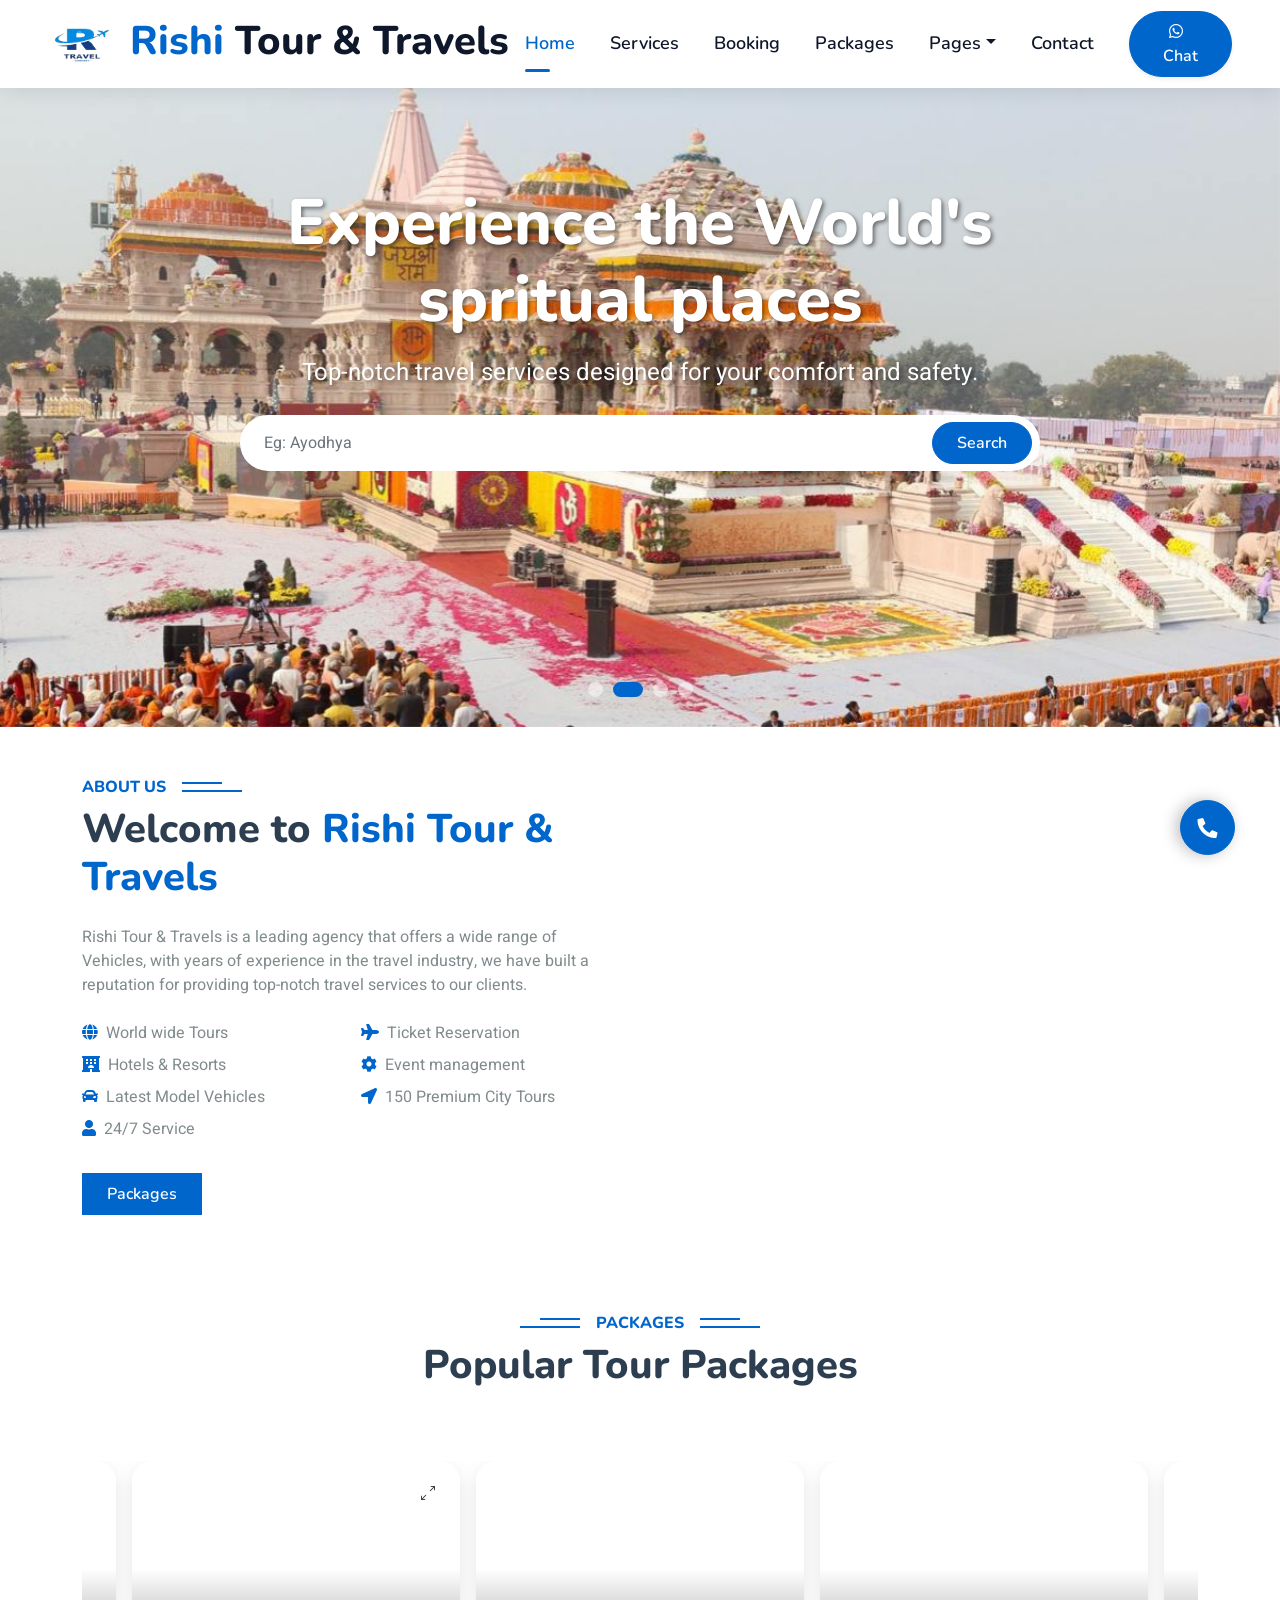
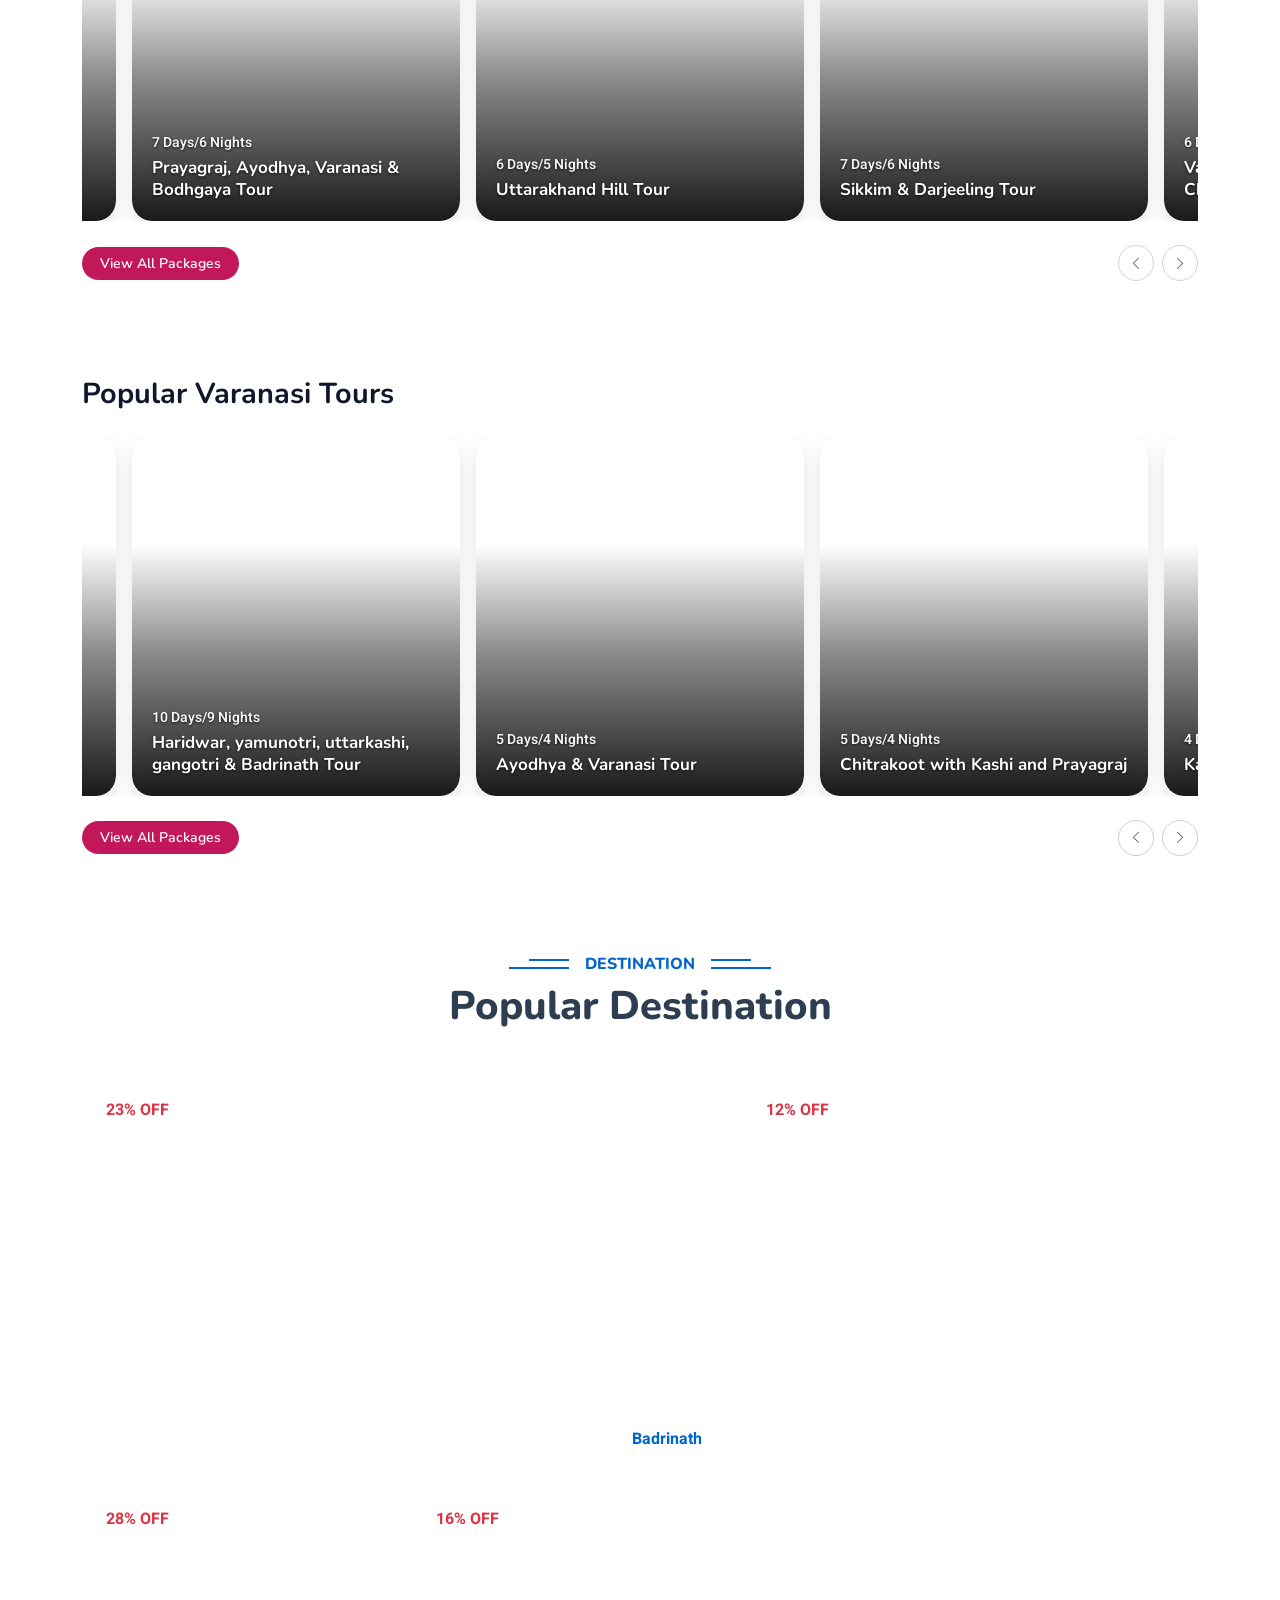
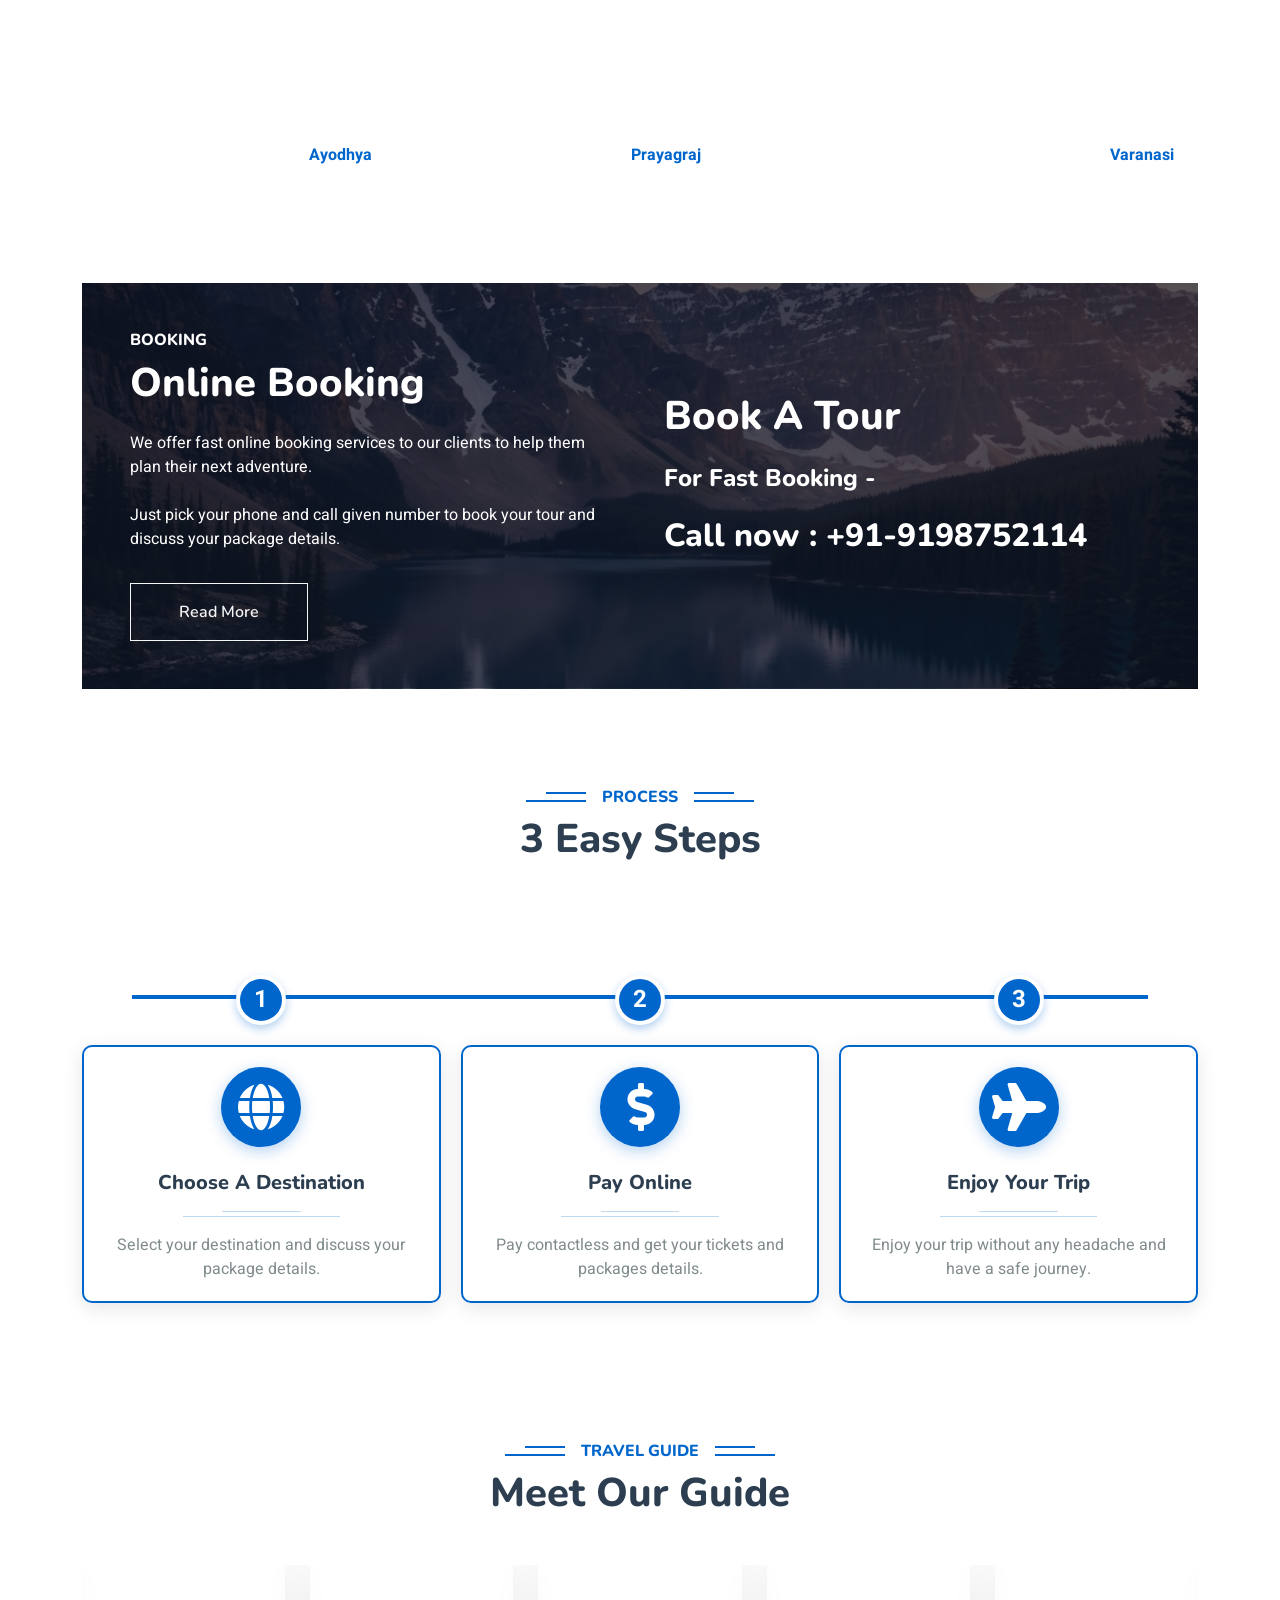
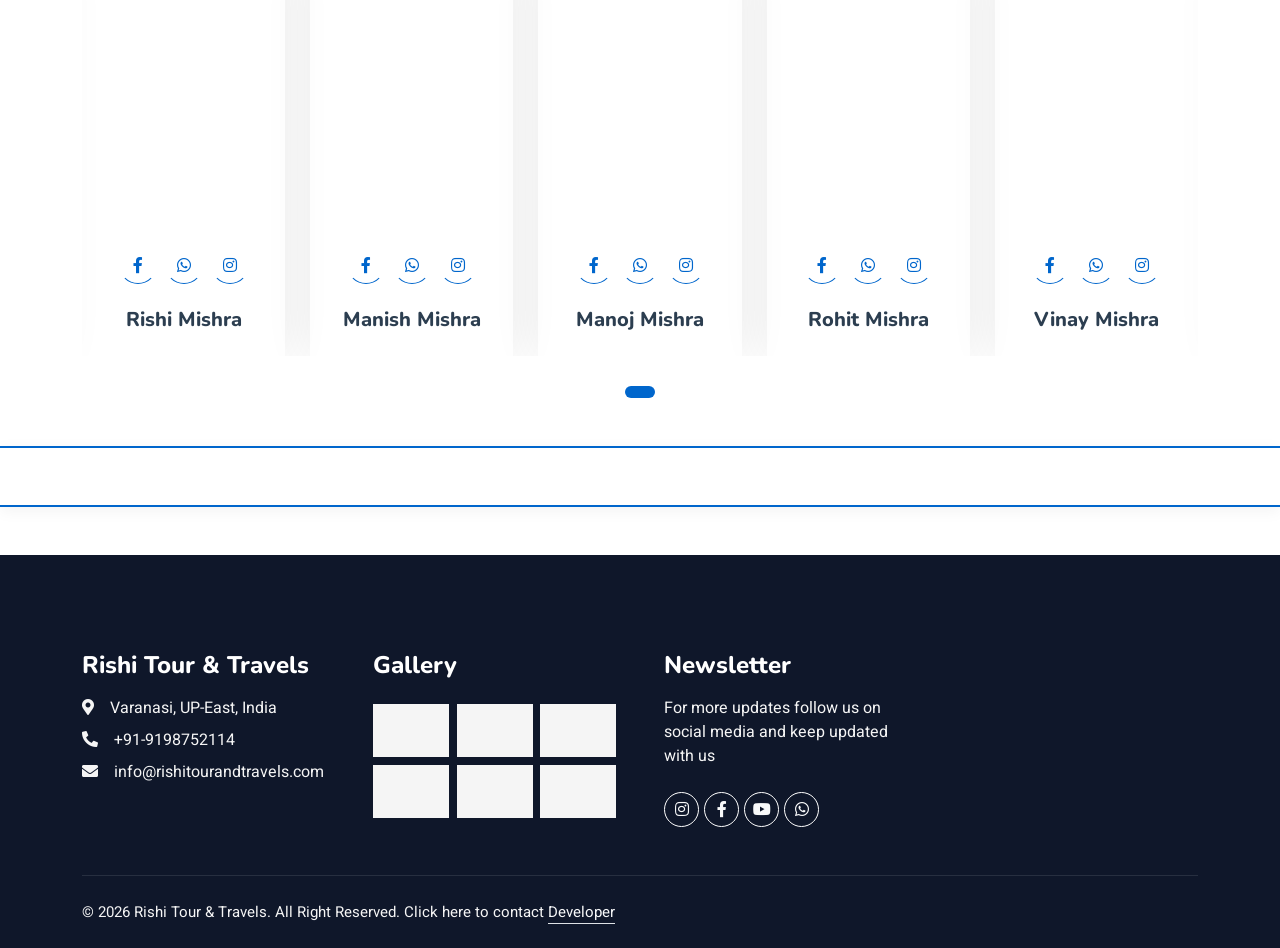
==== commit a7d160da: "speed optimized" ====
--- a/index.html
+++ b/index.html
@@ -186,6 +186,7 @@
   ]
 }
 </script>
+    <link rel="preload" as="image" href="img/p6.jpg" fetchpriority="high">
 </head>
 
 <body>
@@ -234,7 +235,7 @@
     <div class="container-fluid position-relative p-0">
         <nav class="navbar navbar-expand-lg navbar-light px-4 px-lg-5 py-5 py-lg-0">
             <a href="index.html" class="navbar-brand p-0">
-                <h1 class="text-primary m-0"><img src="img/logo.png" alt="Rishi Tour & Travels (RTT) - Best Travel Agency in Varanasi"
+                <h1 class="text-primary m-0"><img decoding="async" loading="lazy" src="img/logo.png" alt="Rishi Tour & Travels (RTT) - Best Travel Agency in Varanasi"
                         style="height: 58px; vertical-align: middle;" class="me-3">Rishi <span class="text-dark">Tour
                         & Travels</span></h1>
             </a>
@@ -267,7 +268,7 @@
         <div class="container-fluid p-0 mb-0" style="margin-top: 25px;">
             <div class="owl-carousel header-carousel position-relative">
                 <div class="owl-carousel-item position-relative">
-                    <img class="img-fluid" src="img/p6.jpg" alt="Nepal & Kathmandu Tour Package - Rishi Tour & Travels">
+                    <img fetchpriority="high" class="img-fluid" src="img/p6.jpg" alt="Nepal & Kathmandu Tour Package - Rishi Tour & Travels">
                     <div class="carousel-content">
                         <div class="container">
                             <div class="row justify-content-center">
@@ -290,7 +291,7 @@
                     </div>
                 </div>
                 <div class="owl-carousel-item position-relative">
-                    <img class="img-fluid" src="img/city/ayodhya.jpg" alt="Ayodhya Ram Mandir Tour Package from Varanasi" loading="lazy">
+                    <img decoding="async" class="img-fluid" src="img/city/ayodhya.jpg" alt="Ayodhya Ram Mandir Tour Package from Varanasi" loading="lazy">
                     <div class="carousel-content">
                         <div class="container">
                             <div class="row justify-content-center">
@@ -313,7 +314,7 @@
                     </div>
                 </div>
                 <div class="owl-carousel-item position-relative">
-                    <img class="img-fluid" src="img/p3.jpg" alt="Car Booking & Taxi Hire in Varanasi - RTT Travels" loading="lazy">
+                    <img decoding="async" class="img-fluid" src="img/p3.jpg" alt="Car Booking & Taxi Hire in Varanasi - RTT Travels" loading="lazy">
                     <div class="carousel-content">
                         <div class="container">
                             <div class="row justify-content-center">
@@ -335,7 +336,7 @@
                     </div>
                 </div>
                 <div class="owl-carousel-item position-relative">
-                    <img class="img-fluid" src="img/city/Prayagraj.jpg" alt="Prayagraj Triveni Sangam Tour Package from Varanasi" loading="lazy">
+                    <img decoding="async" class="img-fluid" src="img/city/Prayagraj.jpg" alt="Prayagraj Triveni Sangam Tour Package from Varanasi" loading="lazy">
                     <div class="carousel-content">
                         <div class="container">
                             <div class="row justify-content-center">
@@ -369,7 +370,7 @@
             <div class="row g-5">
                 <!-- <div class="col-lg-6 wow fadeInUp" data-wow-delay="0.1s" style="min-height: 400px;">
                     <div class="position-relative h-100">
-                        <img class="img-fluid position-absolute w-100 h-100" src="img/p4.jpg" alt=""
+                        <img decoding="async" loading="lazy" class="img-fluid position-absolute w-100 h-100" src="img/p4.jpg" alt=""
                             style="object-fit: cover;">
                     </div>
                 </div> -->
@@ -432,7 +433,7 @@
             </div> -->
             <div class="owl-carousel popular-packages-carousel wow fadeInUp" data-wow-delay="0.2s">
                 <a href="package-details.html?package=prayagraj" class="pkg-card-item">
-                    <img class="pkg-card-img" src="img/city/Prayagraj.jpg"
+                    <img decoding="async" loading="lazy" class="pkg-card-img" src="img/city/Prayagraj.jpg"
                         alt="Prayagraj, Ayodhya, Varanasi & Bodhgaya Tour">
                     <div class="pkg-card-overlay"></div>
                     <div class="pkg-card-icon"><i class="bi bi-arrows-angle-expand"></i></div>
@@ -442,7 +443,7 @@
                     </div>
                 </a>
                 <a href="package-details.html?package=uttrakhand2" class="pkg-card-item">
-                    <img class="pkg-card-img" src="img/city/man.jpg" alt="uttrakhand Tour">
+                    <img decoding="async" loading="lazy" class="pkg-card-img" src="img/city/man.jpg" alt="uttrakhand Tour">
                     <div class="pkg-card-overlay"></div>
                     <div class="pkg-card-content">
                         <div class="pkg-card-duration">6 Days/5 Nights</div>
@@ -451,7 +452,7 @@
                 </a>
 
                 <a href="package-details.html?package=sikkim" class="pkg-card-item">
-                    <img class="pkg-card-img" src="img/city/sikm.jpg" alt="Sikkim Tour">
+                    <img decoding="async" loading="lazy" class="pkg-card-img" src="img/city/sikm.jpg" alt="Sikkim Tour">
                     <div class="pkg-card-overlay"></div>
                     <div class="pkg-card-content">
                         <div class="pkg-card-duration">7 Days/6 Nights</div>
@@ -459,7 +460,7 @@
                     </div>
                 </a>
                 <a href="package-details.html?package=varanasi" class="pkg-card-item">
-                    <img class="pkg-card-img" src="img/city/vns.jpg" alt="Varanasi Tour">
+                    <img decoding="async" loading="lazy" class="pkg-card-img" src="img/city/vns.jpg" alt="Varanasi Tour">
                     <div class="pkg-card-overlay"></div>
                     <div class="pkg-card-content">
                         <div class="pkg-card-duration">6 Days/5 Nights</div>
@@ -467,7 +468,7 @@
                     </div>
                 </a>
                 <a href="package-details.html?package=kathmandu" class="pkg-card-item">
-                    <img class="pkg-card-img" src="img/p6.jpg" alt="Nepal & Kathmandu Tour">
+                    <img fetchpriority="high" class="pkg-card-img" src="img/p6.jpg" alt="Nepal & Kathmandu Tour">
                     <div class="pkg-card-overlay"></div>
                     <div class="pkg-card-content">
                         <div class="pkg-card-duration">9 Days/8 Nights</div>
@@ -499,7 +500,7 @@
             </div>
             <div class="owl-carousel varanasi-packages-carousel wow fadeInUp" data-wow-delay="0.2s">
                 <a href="package-details.html?package=chardham" class="pkg-card-item">
-                    <img class="pkg-card-img" src="img/city/char.jpg"
+                    <img decoding="async" loading="lazy" class="pkg-card-img" src="img/city/char.jpg"
                         alt="Haridwar, yamunotri, uttarkashi, gangotri & Badrinath Tour">
                     <div class="pkg-card-overlay"></div>
                     <div class="pkg-card-content">
@@ -508,7 +509,7 @@
                     </div>
                 </a>
                 <a href="package-details.html?package=nepal" class="pkg-card-item">
-                    <img class="pkg-card-img" src="img/city/ayodhya.jpg" alt="Ayodhya & Varanasi Tour">
+                    <img decoding="async" loading="lazy" class="pkg-card-img" src="img/city/ayodhya.jpg" alt="Ayodhya & Varanasi Tour">
                     <div class="pkg-card-overlay"></div>
                     <div class="pkg-card-content">
                         <div class="pkg-card-duration">5 Days/4 Nights</div>
@@ -517,7 +518,7 @@
                 </a>
 
                 <a href="package-details.html?package=chitrakoot" class="pkg-card-item">
-                    <img class="pkg-card-img" src="img/city/Chitra.jpg" alt="Chitrakoot with Kashi and Prayagraj">
+                    <img decoding="async" loading="lazy" class="pkg-card-img" src="img/city/Chitra.jpg" alt="Chitrakoot with Kashi and Prayagraj">
                     <div class="pkg-card-overlay"></div>
                     <div class="pkg-card-content">
                         <div class="pkg-card-duration">5 Days/4 Nights</div>
@@ -525,7 +526,7 @@
                     </div>
                 </a>
                 <a href="package-details.html?package=gorakhpur" class="pkg-card-item">
-                    <img class="pkg-card-img" src="img/city/vns.jpg" alt="Kashi Darshan Tour">
+                    <img decoding="async" loading="lazy" class="pkg-card-img" src="img/city/vns.jpg" alt="Kashi Darshan Tour">
                     <div class="pkg-card-overlay"></div>
                     <div class="pkg-card-content">
                         <div class="pkg-card-duration">4 Days/3 Nights</div>
@@ -533,7 +534,7 @@
                     </div>
                 </a>
                 <a href="package-details.html?package=mathura" class="pkg-card-item">
-                    <img class="pkg-card-img" src="img/city/matj.jpg" alt="Agra,Mathura and Barsana Tour">
+                    <img decoding="async" loading="lazy" class="pkg-card-img" src="img/city/matj.jpg" alt="Agra,Mathura and Barsana Tour">
                     <div class="pkg-card-overlay"></div>
                     <div class="pkg-card-content">
                         <div class="pkg-card-duration">6 Days/5 Nights</div>
@@ -570,7 +571,7 @@
                     <div class="row g-3">
                         <div class="col-lg-12 col-md-12 wow zoomIn" data-wow-delay="0.1s">
                             <a class="position-relative d-block overflow-hidden" href="package.html">
-                                <img class="img-fluid" src="img/p3.jpg" alt="">
+                                <img decoding="async" loading="lazy" class="img-fluid" src="img/p3.jpg" alt="">
                                 <div class="bg-white text-danger fw-bold position-absolute top-0 start-0 m-3 py-1 px-2">
                                     23% OFF</div>
                                 <div
@@ -580,7 +581,7 @@
                         </div>
                         <div class="col-lg-6 col-md-12 wow zoomIn" data-wow-delay="0.3s">
                             <a class="position-relative d-block overflow-hidden" href="package.html">
-                                <img class="img-fluid" src="img/city/ayodhya.jpg" alt="">
+                                <img decoding="async" loading="lazy" class="img-fluid" src="img/city/ayodhya.jpg" alt="">
                                 <div class="bg-white text-danger fw-bold position-absolute top-0 start-0 m-3 py-1 px-2">
                                     28% OFF</div>
                                 <div
@@ -590,7 +591,7 @@
                         </div>
                         <div class="col-lg-6 col-md-12 wow zoomIn" data-wow-delay="0.4s">
                             <a class="position-relative d-block overflow-hidden" href="package.html">
-                                <img class="img-fluid" src="img/city/Prayagraj.jpg" alt="">
+                                <img decoding="async" loading="lazy" class="img-fluid" src="img/city/Prayagraj.jpg" alt="">
                                 <div class="bg-white text-danger fw-bold position-absolute top-0 start-0 m-3 py-1 px-2">
                                     16% OFF</div>
                                 <div
@@ -602,7 +603,7 @@
                 </div>
                 <div class="col-lg-5 col-md-6 wow zoomIn" data-wow-delay="0.5s" style="min-height: 350px;">
                     <a class="position-relative d-block h-100 overflow-hidden" href="package.html">
-                        <img class="img-fluid position-absolute w-100 h-100" src="img/p7.jpg" alt=""
+                        <img decoding="async" loading="lazy" class="img-fluid position-absolute w-100 h-100" src="img/p7.jpg" alt=""
                             style="object-fit: cover;">
                         <div class="bg-white text-danger fw-bold position-absolute top-0 start-0 m-3 py-1 px-2">12% OFF
                         </div>
@@ -627,7 +628,7 @@
                 <div class="col-lg-4 col-md-6 wow fadeInUp" data-wow-delay="0.1s">
                     <div class="package-item">
                         <div class="overflow-hidden">
-                            <img class="img-fluid" src="img/package-1.jpg" alt="">
+                            <img decoding="async" loading="lazy" class="img-fluid" src="img/package-1.jpg" alt="">
                         </div>
                         <div class="d-flex border-bottom">
                             <small class="flex-fill text-center border-end py-2"><i class="fa fa-map-marker-alt text-primary me-2"></i>Thailand</small>
@@ -654,7 +655,7 @@
                 <div class="col-lg-4 col-md-6 wow fadeInUp" data-wow-delay="0.3s">
                     <div class="package-item">
                         <div class="overflow-hidden">
-                            <img class="img-fluid" src="img/package-2.jpg" alt="">
+                            <img decoding="async" loading="lazy" class="img-fluid" src="img/package-2.jpg" alt="">
                         </div>
                         <div class="d-flex border-bottom">
                             <small class="flex-fill text-center border-end py-2"><i class="fa fa-map-marker-alt text-primary me-2"></i>Indonesia</small>
@@ -681,7 +682,7 @@
                 <div class="col-lg-4 col-md-6 wow fadeInUp" data-wow-delay="0.5s">
                     <div class="package-item">
                         <div class="overflow-hidden">
-                            <img class="img-fluid" src="img/package-3.jpg" alt="">
+                            <img decoding="async" loading="lazy" class="img-fluid" src="img/package-3.jpg" alt="">
                         </div>
                         <div class="d-flex border-bottom">
                             <small class="flex-fill text-center border-end py-2"><i class="fa fa-map-marker-alt text-primary me-2"></i>Malaysia</small>
@@ -838,7 +839,7 @@
             <div class="owl-carousel team-carousel wow fadeInUp" data-wow-delay="0.1s">
                 <div class="team-item">
                     <div class="overflow-hidden">
-                        <img class="img-fluid" src="img/p0.jpg" alt="">
+                        <img decoding="async" loading="lazy" class="img-fluid" src="img/p0.jpg" alt="">
                     </div>
                     <div class="position-relative d-flex justify-content-center" style="margin-top: -19px;">
                         <a class="btn btn-square mx-1" href=""><i class="fab fa-facebook-f"></i></a>
@@ -852,7 +853,7 @@
                 </div>
                 <div class="team-item">
                     <div class="overflow-hidden">
-                        <img class="img-fluid" src="img/r7.jpg" alt="">
+                        <img decoding="async" loading="lazy" class="img-fluid" src="img/r7.jpg" alt="">
                     </div>
                     <div class="position-relative d-flex justify-content-center" style="margin-top: -19px;">
                         <a class="btn btn-square mx-1" href=""><i class="fab fa-facebook-f"></i></a>
@@ -866,7 +867,7 @@
                 </div>
                 <div class="team-item">
                     <div class="overflow-hidden">
-                        <img class="img-fluid" src="img/p12.jpg" alt="">
+                        <img decoding="async" loading="lazy" class="img-fluid" src="img/p12.jpg" alt="">
                     </div>
                     <div class="position-relative d-flex justify-content-center" style="margin-top: -19px;">
                         <a class="btn btn-square mx-1" href=""><i class="fab fa-facebook-f"></i></a>
@@ -880,7 +881,7 @@
                 </div>
                 <div class="team-item">
                     <div class="overflow-hidden">
-                        <img class="img-fluid" src="img/tt.jpg" alt="">
+                        <img decoding="async" loading="lazy" class="img-fluid" src="img/tt.jpg" alt="">
                     </div>
                     <div class="position-relative d-flex justify-content-center" style="margin-top: -19px;">
                         <a class="btn btn-square mx-1" href=""><i class="fab fa-facebook-f"></i></a>
@@ -894,7 +895,7 @@
                 </div>
                 <div class="team-item">
                     <div class="overflow-hidden">
-                        <img class="img-fluid" src="img/rr4.jpg" alt="">
+                        <img decoding="async" loading="lazy" class="img-fluid" src="img/rr4.jpg" alt="">
                     </div>
                     <div class="position-relative d-flex justify-content-center" style="margin-top: -19px;">
                         <a class="btn btn-square mx-1" href=""><i class="fab fa-facebook-f"></i></a>
@@ -922,28 +923,28 @@
             </div>
             <div class="owl-carousel testimonial-carousel position-relative">
                 <div class="testimonial-item bg-white text-center border p-4">
-                    <img class="bg-white rounded-circle shadow p-1 mx-auto mb-3" src="img/testimonial-1.jpg"
+                    <img decoding="async" loading="lazy" class="bg-white rounded-circle shadow p-1 mx-auto mb-3" src="img/testimonial-1.jpg"
                         style="width: 80px; height: 80px;">
                     <h5 class="mb-0">Hamint</h5>
                     <p>Pokhara, Nepal</p>
                     <p class="mb-0">Comfortable and Safe trip, i suggest everyone should go with their family</p>
                 </div>
                 <div class="testimonial-item bg-white text-center border p-4">
-                    <img class="bg-white rounded-circle shadow p-1 mx-auto mb-3" src="img/testimonial-2.jpg"
+                    <img decoding="async" loading="lazy" class="bg-white rounded-circle shadow p-1 mx-auto mb-3" src="img/testimonial-2.jpg"
                         style="width: 80px; height: 80px;">
                     <h5 class="mb-0">Munna</h5>
                     <p>Kathmandu, Nepal</p>
                     <p class="mt-2 mb-0">Nice experience</p>
                 </div>
                 <div class="testimonial-item bg-white text-center border p-4">
-                    <img class="bg-white rounded-circle shadow p-1 mx-auto mb-3" src="img/testimonial-3.jpg"
+                    <img decoding="async" loading="lazy" class="bg-white rounded-circle shadow p-1 mx-auto mb-3" src="img/testimonial-3.jpg"
                         style="width: 80px; height: 80px;">
                     <h5 class="mb-0">Sushant Panday</h5>
                     <p>Varanasi, India</p>
                     <p class="mt-2 mb-0">Good service</p>
                 </div>
                 <div class="testimonial-item bg-white text-center border p-4">
-                    <img class="bg-white rounded-circle shadow p-1 mx-auto mb-3" src="img/testimonial-4.jpg"
+                    <img decoding="async" loading="lazy" class="bg-white rounded-circle shadow p-1 mx-auto mb-3" src="img/testimonial-4.jpg"
                         style="width: 80px; height: 80px;">
                     <h5 class="mb-0">Taijen Xi</h5>
                     <p>Wuhan, China</p>
@@ -1005,22 +1006,22 @@
                     <h4 class="text-white mb-3">Gallery</h4>
                     <div class="row g-2 pt-2">
                         <div class="col-4">
-                            <img class="img-fluid bg-light p-1" src="img/package-1.jpg" alt="">
+                            <img decoding="async" loading="lazy" class="img-fluid bg-light p-1" src="img/package-1.jpg" alt="">
                         </div>
                         <div class="col-4">
-                            <img class="img-fluid bg-light p-1" src="img/package-2.jpg" alt="">
+                            <img decoding="async" loading="lazy" class="img-fluid bg-light p-1" src="img/package-2.jpg" alt="">
                         </div>
                         <div class="col-4">
-                            <img class="img-fluid bg-light p-1" src="img/package-3.jpg" alt="">
+                            <img decoding="async" loading="lazy" class="img-fluid bg-light p-1" src="img/package-3.jpg" alt="">
                         </div>
                         <div class="col-4">
-                            <img class="img-fluid bg-light p-1" src="img/package-2.jpg" alt="">
+                            <img decoding="async" loading="lazy" class="img-fluid bg-light p-1" src="img/package-2.jpg" alt="">
                         </div>
                         <div class="col-4">
-                            <img class="img-fluid bg-light p-1" src="img/package-3.jpg" alt="">
+                            <img decoding="async" loading="lazy" class="img-fluid bg-light p-1" src="img/package-3.jpg" alt="">
                         </div>
                         <div class="col-4">
-                            <img class="img-fluid bg-light p-1" src="img/package-1.jpg" alt="">
+                            <img decoding="async" loading="lazy" class="img-fluid bg-light p-1" src="img/package-1.jpg" alt="">
                         </div>
                     </div>
                 </div>
@@ -1077,18 +1078,18 @@
 
 
     <!-- JavaScript Libraries -->
-    <script src="https://code.jquery.com/jquery-3.4.1.min.js"></script>
-    <script src="https://cdn.jsdelivr.net/npm/bootstrap@5.0.0/dist/js/bootstrap.bundle.min.js"></script>
-    <script src="lib/wow/wow.min.js"></script>
-    <script src="lib/easing/easing.min.js"></script>
-    <script src="lib/waypoints/waypoints.min.js"></script>
-    <script src="lib/owlcarousel/owl.carousel.min.js"></script>
-    <script src="lib/tempusdominus/js/moment.min.js"></script>
-    <script src="lib/tempusdominus/js/moment-timezone.min.js"></script>
-    <script src="lib/tempusdominus/js/tempusdominus-bootstrap-4.min.js"></script>
+    <script defer src="https://code.jquery.com/jquery-3.4.1.min.js"></script>
+    <script defer src="https://cdn.jsdelivr.net/npm/bootstrap@5.0.0/dist/js/bootstrap.bundle.min.js"></script>
+    <script defer src="lib/wow/wow.min.js"></script>
+    <script defer src="lib/easing/easing.min.js"></script>
+    <script defer src="lib/waypoints/waypoints.min.js"></script>
+    <script defer src="lib/owlcarousel/owl.carousel.min.js"></script>
+    <script defer src="lib/tempusdominus/js/moment.min.js"></script>
+    <script defer src="lib/tempusdominus/js/moment-timezone.min.js"></script>
+    <script defer src="lib/tempusdominus/js/tempusdominus-bootstrap-4.min.js"></script>
 
     <!-- Template Javascript -->
-    <script src="js/main.js"></script>
+    <script defer src="js/main.js"></script>
 </body>
 
 
--- a/css/style.css
+++ b/css/style.css
@@ -1,4 +1,14 @@
 /********** Template CSS **********/
+html {
+    scroll-behavior: smooth;
+    text-rendering: optimizeLegibility;
+    -webkit-font-smoothing: antialiased;
+}
+
+img {
+    content-visibility: auto;
+}
+
 :root {
     --primary: #0066CC;
     --secondary: #FFBB00;
@@ -142,7 +152,8 @@
 ======================================== */
 @media (max-width: 991.98px) {
 
-    /* ── Sticky wrapper: always white on mobile ── */
+    /* ── Sticky wrapper & Flex layout: always single-row white header on mobile ── */
+    .navbar,
     .navbar-light,
     .sticky-top.navbar-light {
         position: fixed !important;
@@ -151,8 +162,14 @@
         right: 0 !important;
         background: #FFFFFF !important;
         box-shadow: 0 2px 16px rgba(0, 0, 0, 0.10);
-        padding: 10px 25px !important;
+        padding: 8px 12px !important;
         z-index: 1050;
+        display: flex !important;
+        flex-direction: row !important;
+        flex-wrap: nowrap !important;
+        align-items: center !important;
+        justify-content: space-between !important;
+        width: 100% !important;
     }
 
     .container-fluid.p-0.mb-0 {
@@ -164,23 +181,42 @@
         margin-top: 120px !important;
     }
 
-    /* ── Brand: shrink the big title ── */
+    /* ── Brand & Logo: compact and shrink text smoothly on mobile ── */
+    .navbar-brand {
+        display: flex !important;
+        align-items: center !important;
+        min-width: 0 !important;
+        flex: 1 1 auto !important;
+        max-width: calc(100% - 52px) !important;
+    }
+
+    .navbar-brand img,
+    .navbar-light .navbar-brand img,
+    .sticky-top.navbar-light .navbar-brand img {
+        height: 40px !important;
+        max-height: 40px !important;
+        width: auto !important;
+        margin-right: 8px !important;
+    }
+
     .navbar-brand h1,
     .navbar-brand .text-primary,
     .navbar-brand .text-dark {
-        font-size: 1.3rem !important;
+        font-size: clamp(1.05rem, 4.2vw, 1.25rem) !important;
         line-height: 1.2;
         white-space: nowrap;
         overflow: hidden;
         text-overflow: ellipsis;
-        max-width: 280px;
-    }
-
-
-    /* ── Toggler: pill-shaped, themed ── */
+        margin: 0 !important;
+    }
+
+
+    /* ── Toggler: pill-shaped, themed, strictly fixed top right ── */
     .navbar-toggler {
-        padding: 7px 12px;
-        font-size: 1.1rem;
+        flex-shrink: 0 !important;
+        margin-left: auto !important;
+        padding: 6px 10px !important;
+        font-size: 1.05rem !important;
         line-height: 1;
         border: 2px solid var(--primary);
         border-radius: 8px;
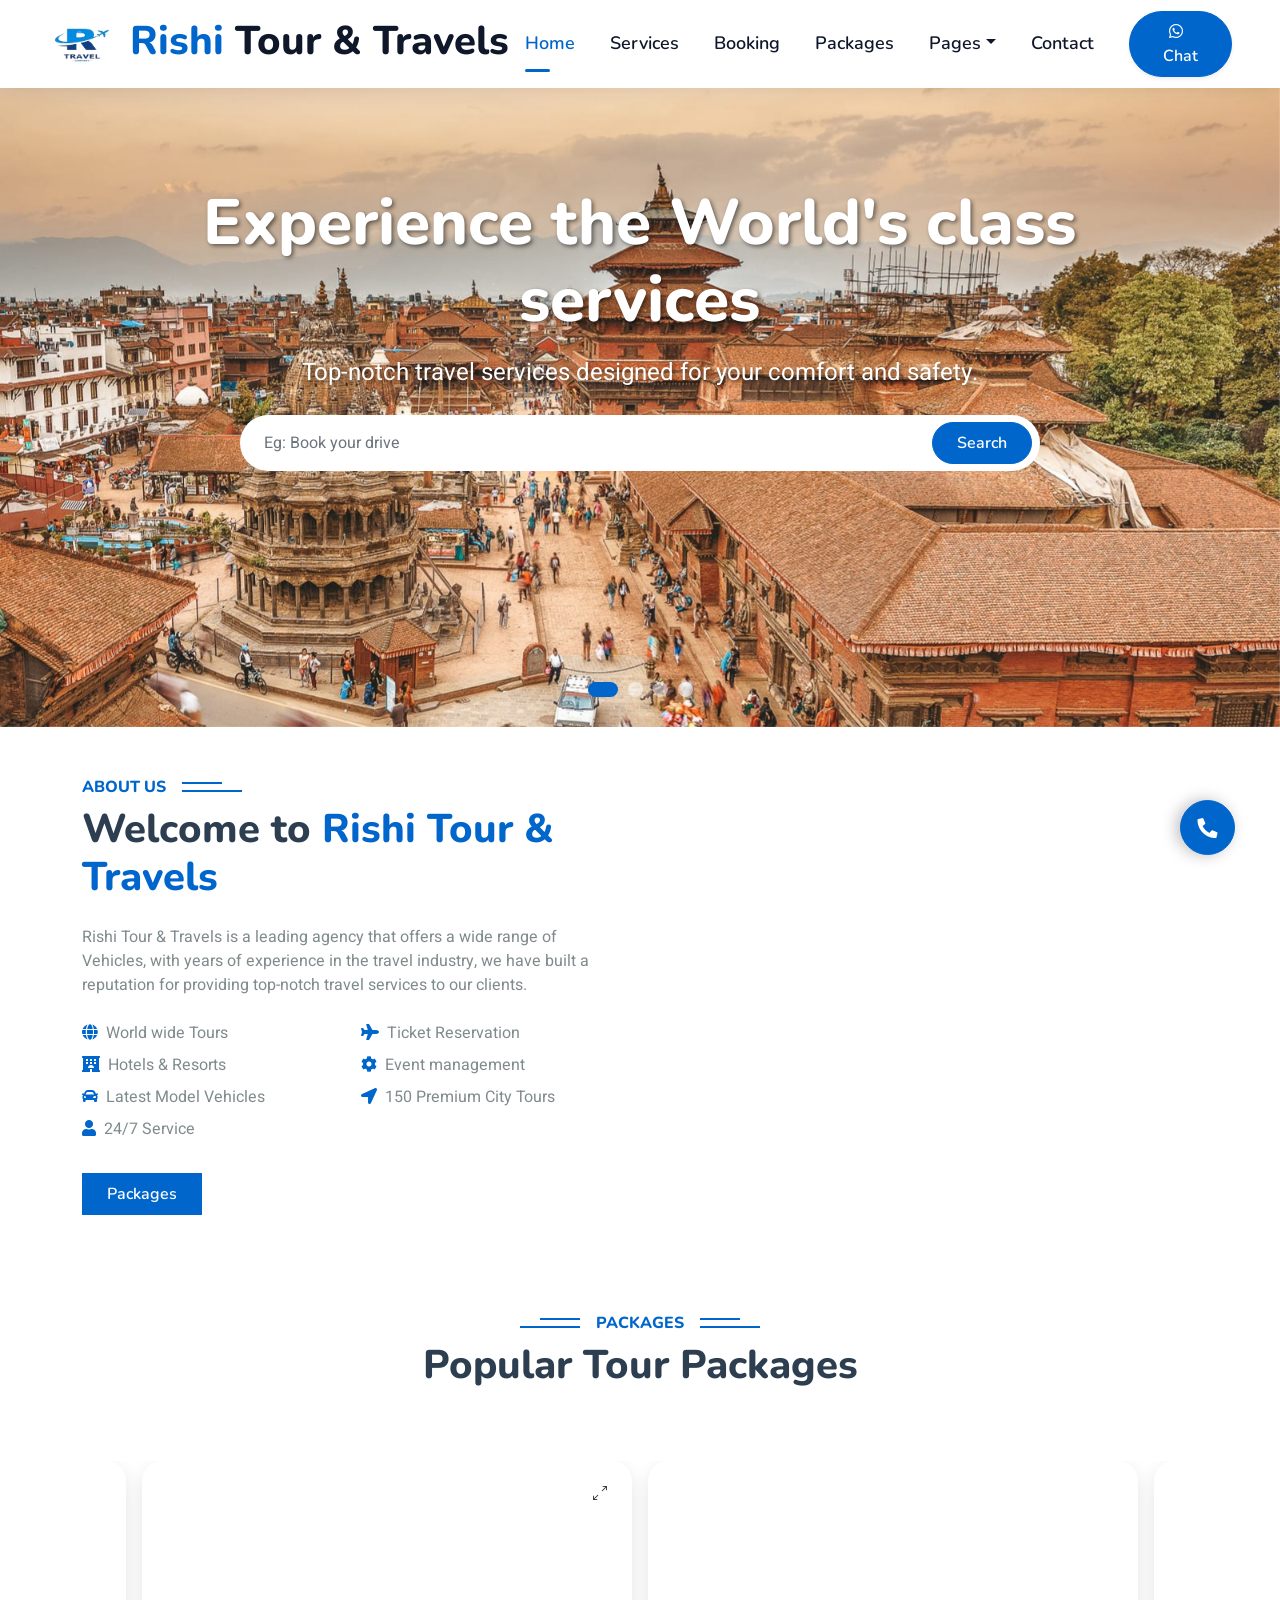
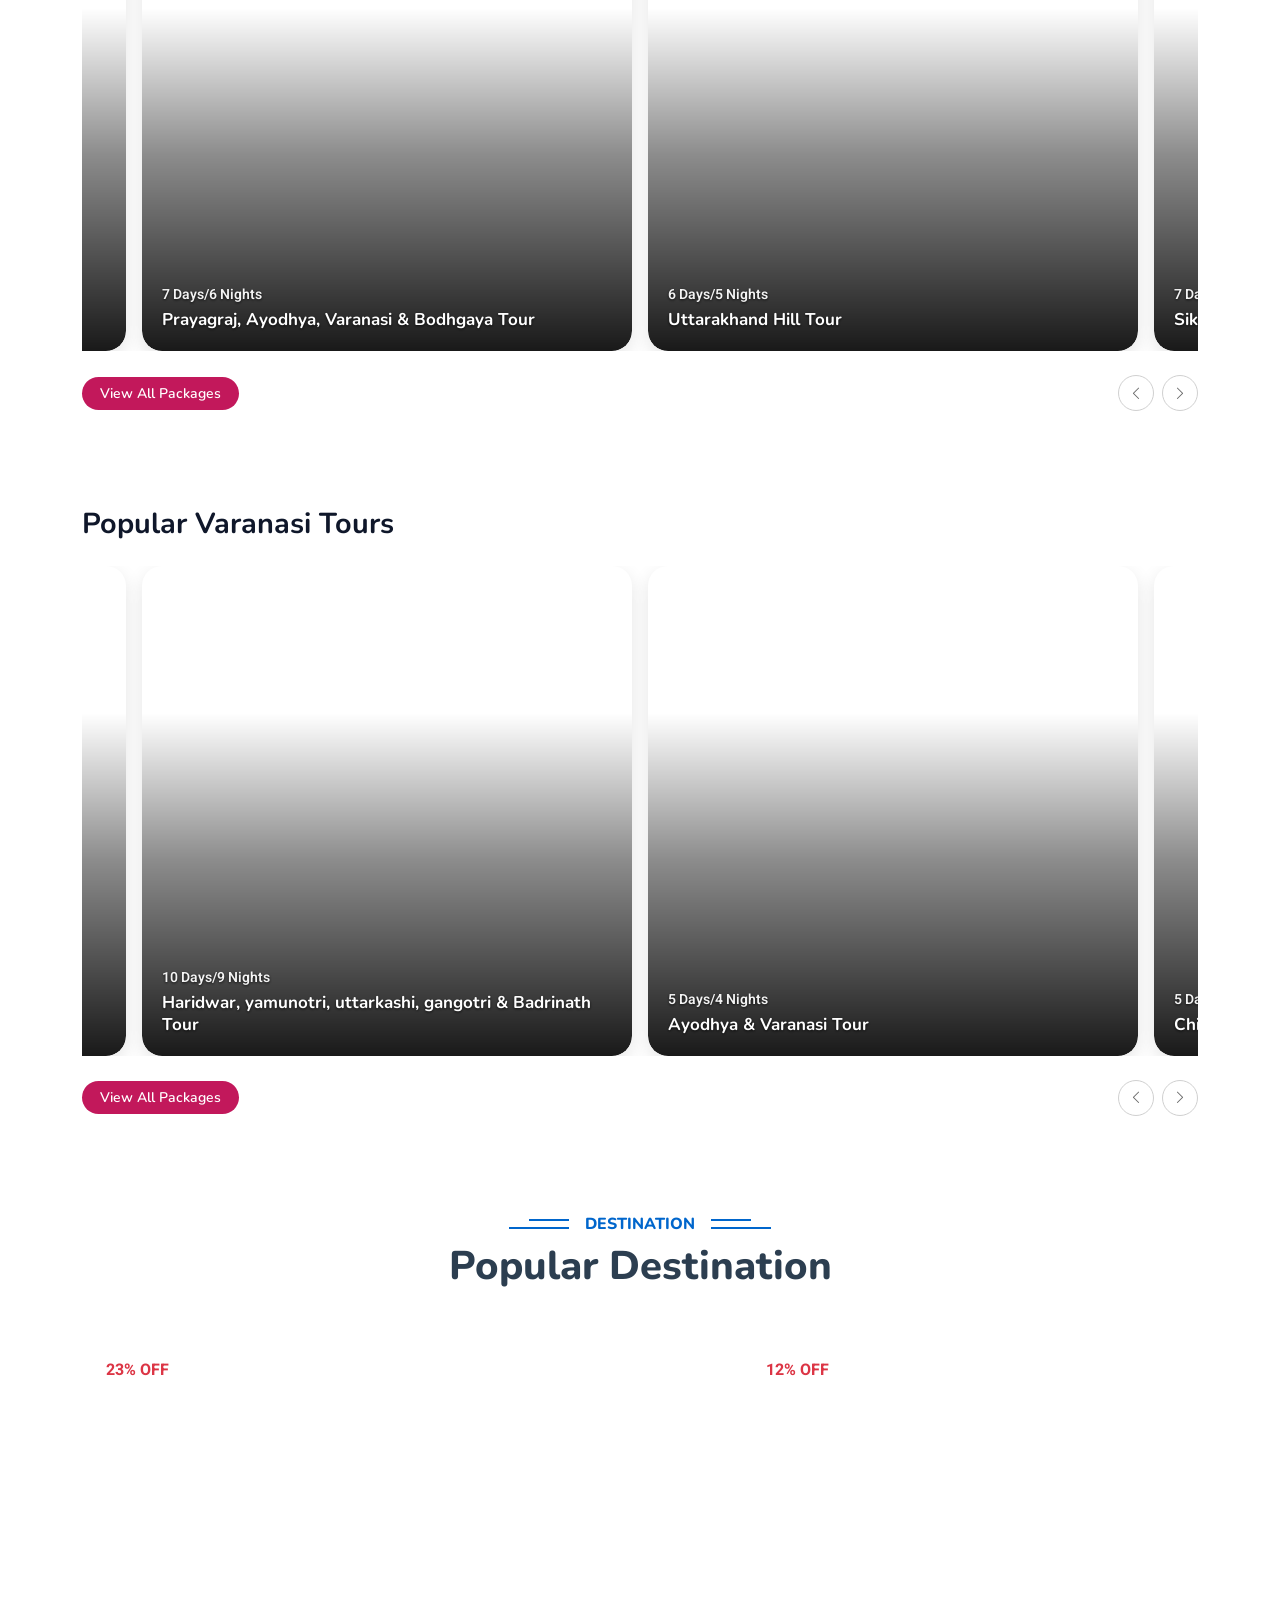
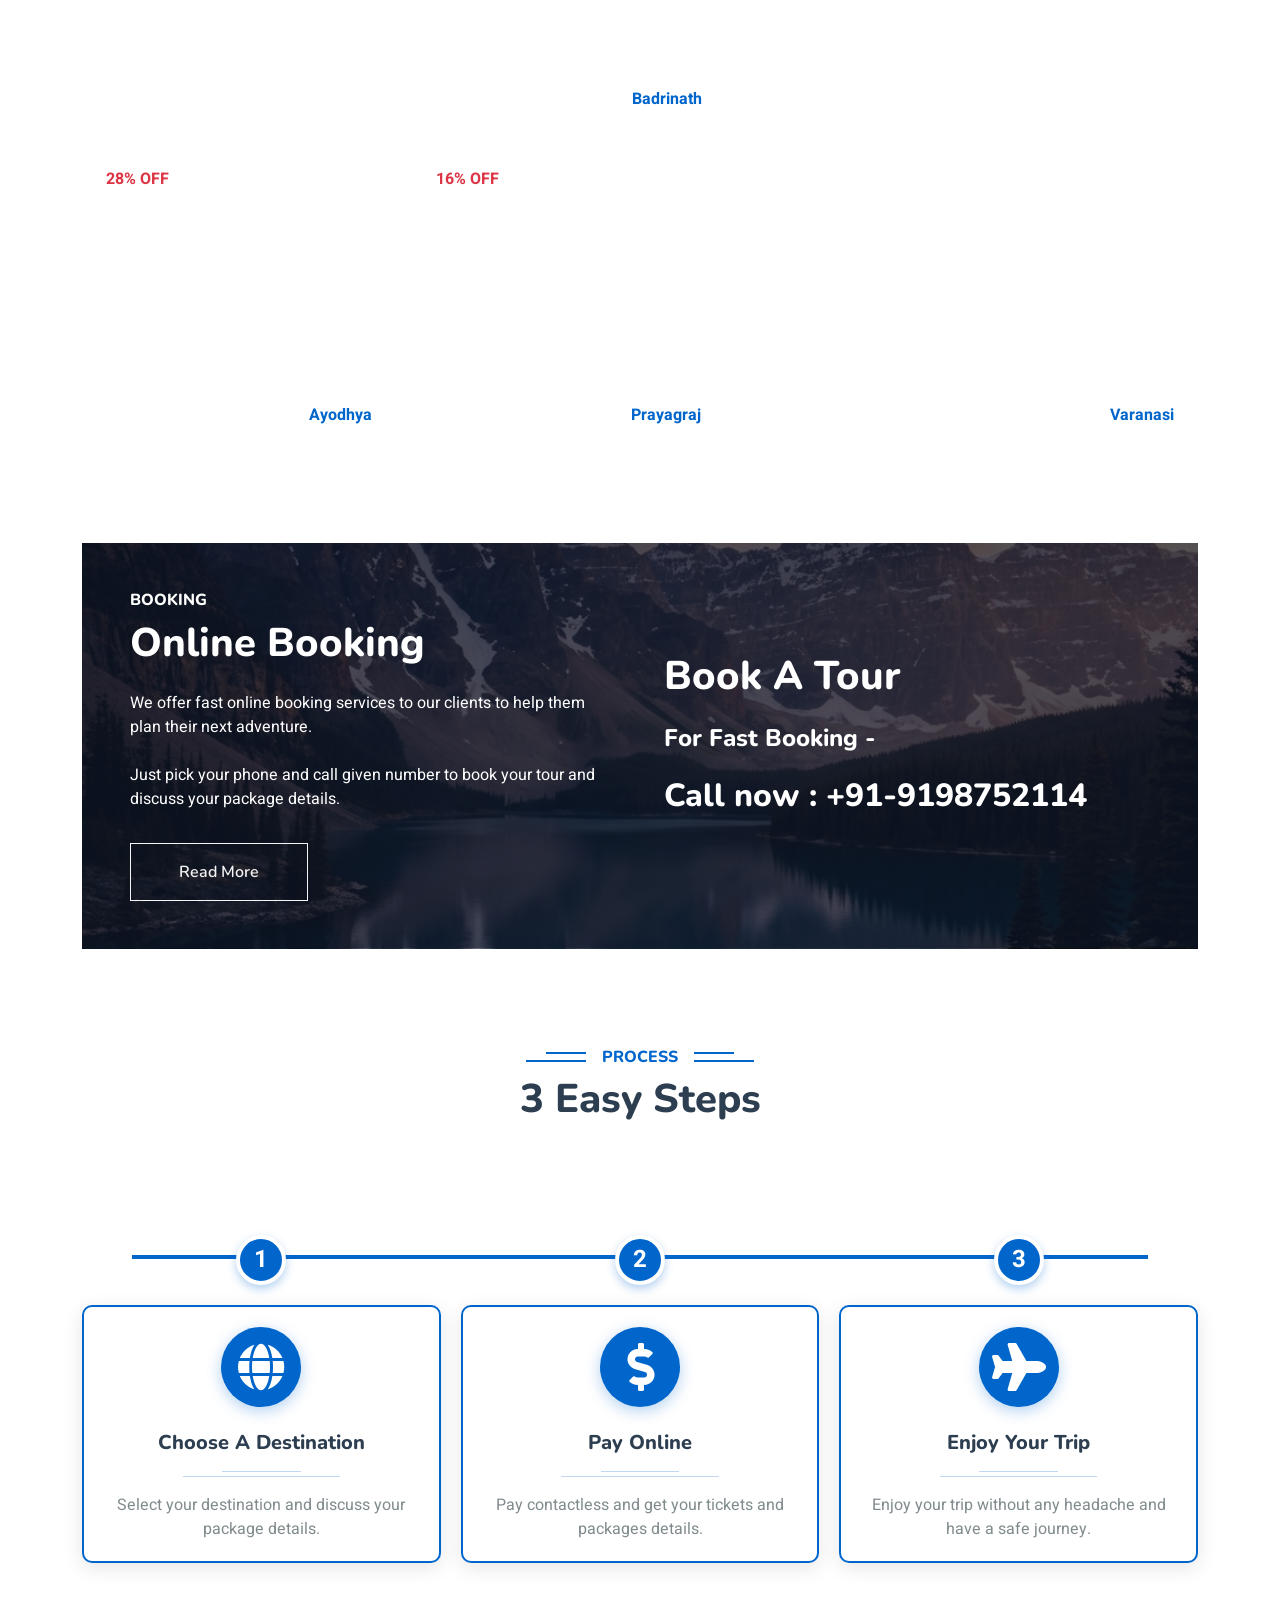
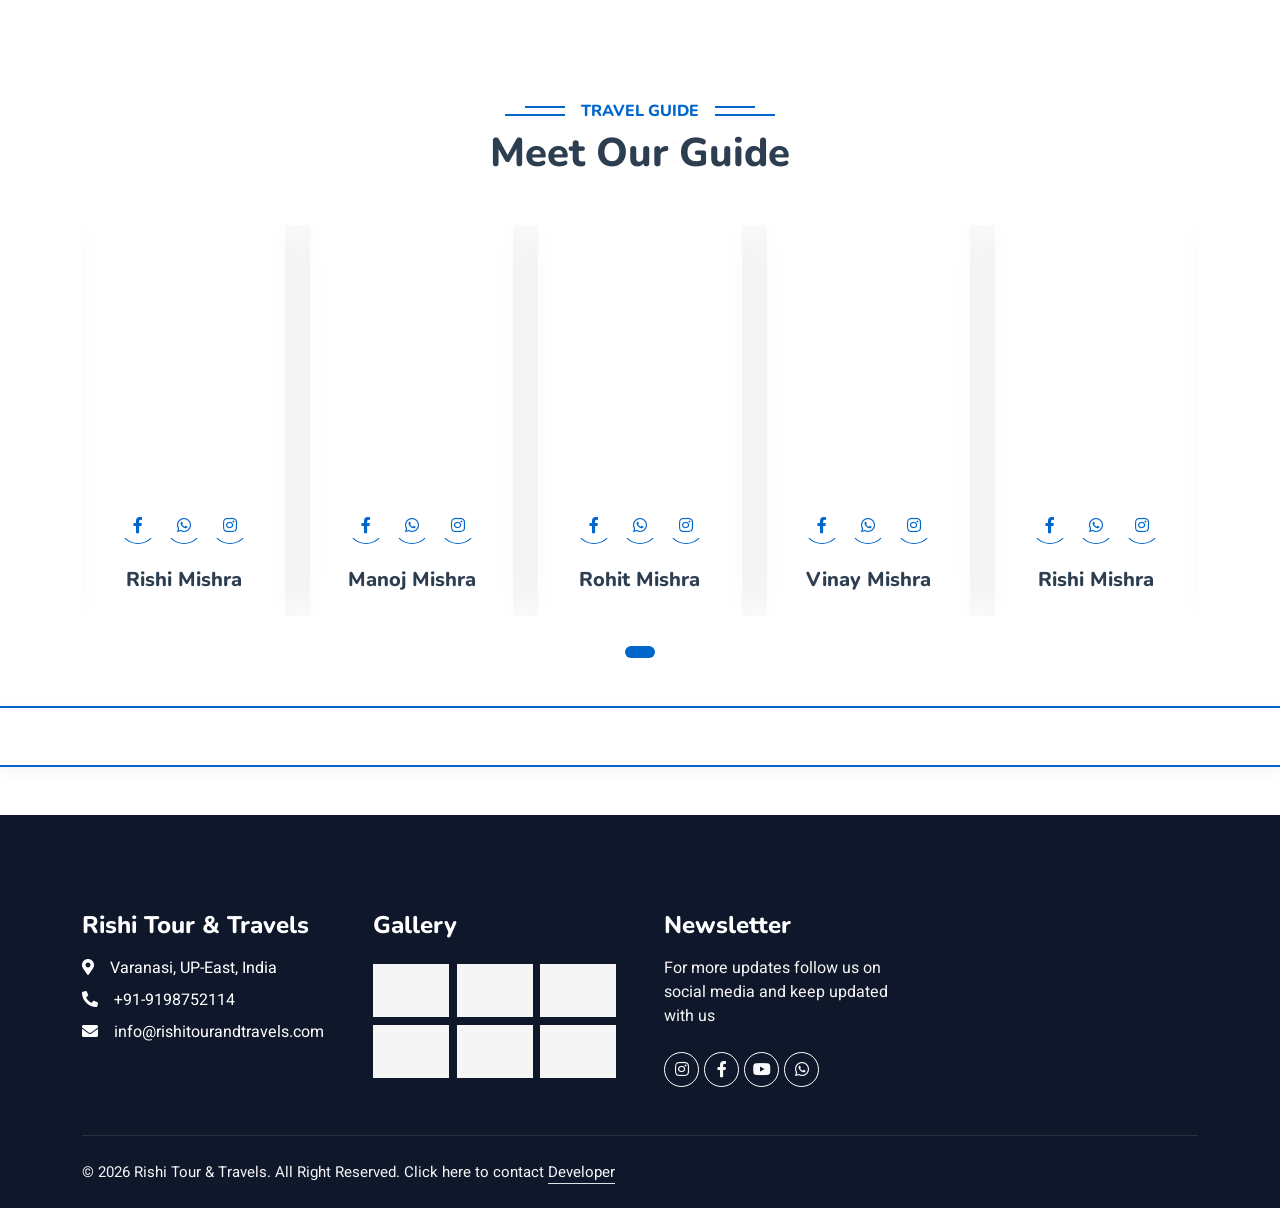
==== commit f9867202: "review section" ====
--- a/index.html
+++ b/index.html
@@ -235,7 +235,8 @@
     <div class="container-fluid position-relative p-0">
         <nav class="navbar navbar-expand-lg navbar-light px-4 px-lg-5 py-5 py-lg-0">
             <a href="index.html" class="navbar-brand p-0">
-                <h1 class="text-primary m-0"><img decoding="async" loading="lazy" src="img/logo.png" alt="Rishi Tour & Travels (RTT) - Best Travel Agency in Varanasi"
+                <h1 class="text-primary m-0"><img decoding="async" loading="lazy" src="img/logo.png"
+                        alt="Rishi Tour & Travels (RTT) - Best Travel Agency in Varanasi"
                         style="height: 58px; vertical-align: middle;" class="me-3">Rishi <span class="text-dark">Tour
                         & Travels</span></h1>
             </a>
@@ -268,7 +269,8 @@
         <div class="container-fluid p-0 mb-0" style="margin-top: 25px;">
             <div class="owl-carousel header-carousel position-relative">
                 <div class="owl-carousel-item position-relative">
-                    <img fetchpriority="high" class="img-fluid" src="img/p6.jpg" alt="Nepal & Kathmandu Tour Package - Rishi Tour & Travels">
+                    <img fetchpriority="high" class="img-fluid" src="img/p6.jpg"
+                        alt="Nepal & Kathmandu Tour Package - Rishi Tour & Travels">
                     <div class="carousel-content">
                         <div class="container">
                             <div class="row justify-content-center">
@@ -291,7 +293,8 @@
                     </div>
                 </div>
                 <div class="owl-carousel-item position-relative">
-                    <img decoding="async" class="img-fluid" src="img/city/ayodhya.jpg" alt="Ayodhya Ram Mandir Tour Package from Varanasi" loading="lazy">
+                    <img decoding="async" class="img-fluid" src="img/city/ayodhya.jpg"
+                        alt="Ayodhya Ram Mandir Tour Package from Varanasi" loading="lazy">
                     <div class="carousel-content">
                         <div class="container">
                             <div class="row justify-content-center">
@@ -314,7 +317,8 @@
                     </div>
                 </div>
                 <div class="owl-carousel-item position-relative">
-                    <img decoding="async" class="img-fluid" src="img/p3.jpg" alt="Car Booking & Taxi Hire in Varanasi - RTT Travels" loading="lazy">
+                    <img decoding="async" class="img-fluid" src="img/p3.jpg"
+                        alt="Car Booking & Taxi Hire in Varanasi - RTT Travels" loading="lazy">
                     <div class="carousel-content">
                         <div class="container">
                             <div class="row justify-content-center">
@@ -336,7 +340,8 @@
                     </div>
                 </div>
                 <div class="owl-carousel-item position-relative">
-                    <img decoding="async" class="img-fluid" src="img/city/Prayagraj.jpg" alt="Prayagraj Triveni Sangam Tour Package from Varanasi" loading="lazy">
+                    <img decoding="async" class="img-fluid" src="img/city/Prayagraj.jpg"
+                        alt="Prayagraj Triveni Sangam Tour Package from Varanasi" loading="lazy">
                     <div class="carousel-content">
                         <div class="container">
                             <div class="row justify-content-center">
@@ -443,7 +448,8 @@
                     </div>
                 </a>
                 <a href="package-details.html?package=uttrakhand2" class="pkg-card-item">
-                    <img decoding="async" loading="lazy" class="pkg-card-img" src="img/city/man.jpg" alt="uttrakhand Tour">
+                    <img decoding="async" loading="lazy" class="pkg-card-img" src="img/city/man.jpg"
+                        alt="uttrakhand Tour">
                     <div class="pkg-card-overlay"></div>
                     <div class="pkg-card-content">
                         <div class="pkg-card-duration">6 Days/5 Nights</div>
@@ -460,7 +466,8 @@
                     </div>
                 </a>
                 <a href="package-details.html?package=varanasi" class="pkg-card-item">
-                    <img decoding="async" loading="lazy" class="pkg-card-img" src="img/city/vns.jpg" alt="Varanasi Tour">
+                    <img decoding="async" loading="lazy" class="pkg-card-img" src="img/city/vns.jpg"
+                        alt="Varanasi Tour">
                     <div class="pkg-card-overlay"></div>
                     <div class="pkg-card-content">
                         <div class="pkg-card-duration">6 Days/5 Nights</div>
@@ -509,7 +516,8 @@
                     </div>
                 </a>
                 <a href="package-details.html?package=nepal" class="pkg-card-item">
-                    <img decoding="async" loading="lazy" class="pkg-card-img" src="img/city/ayodhya.jpg" alt="Ayodhya & Varanasi Tour">
+                    <img decoding="async" loading="lazy" class="pkg-card-img" src="img/city/ayodhya.jpg"
+                        alt="Ayodhya & Varanasi Tour">
                     <div class="pkg-card-overlay"></div>
                     <div class="pkg-card-content">
                         <div class="pkg-card-duration">5 Days/4 Nights</div>
@@ -518,7 +526,8 @@
                 </a>
 
                 <a href="package-details.html?package=chitrakoot" class="pkg-card-item">
-                    <img decoding="async" loading="lazy" class="pkg-card-img" src="img/city/Chitra.jpg" alt="Chitrakoot with Kashi and Prayagraj">
+                    <img decoding="async" loading="lazy" class="pkg-card-img" src="img/city/Chitra.jpg"
+                        alt="Chitrakoot with Kashi and Prayagraj">
                     <div class="pkg-card-overlay"></div>
                     <div class="pkg-card-content">
                         <div class="pkg-card-duration">5 Days/4 Nights</div>
@@ -526,7 +535,8 @@
                     </div>
                 </a>
                 <a href="package-details.html?package=gorakhpur" class="pkg-card-item">
-                    <img decoding="async" loading="lazy" class="pkg-card-img" src="img/city/vns.jpg" alt="Kashi Darshan Tour">
+                    <img decoding="async" loading="lazy" class="pkg-card-img" src="img/city/vns.jpg"
+                        alt="Kashi Darshan Tour">
                     <div class="pkg-card-overlay"></div>
                     <div class="pkg-card-content">
                         <div class="pkg-card-duration">4 Days/3 Nights</div>
@@ -534,7 +544,8 @@
                     </div>
                 </a>
                 <a href="package-details.html?package=mathura" class="pkg-card-item">
-                    <img decoding="async" loading="lazy" class="pkg-card-img" src="img/city/matj.jpg" alt="Agra,Mathura and Barsana Tour">
+                    <img decoding="async" loading="lazy" class="pkg-card-img" src="img/city/matj.jpg"
+                        alt="Agra,Mathura and Barsana Tour">
                     <div class="pkg-card-overlay"></div>
                     <div class="pkg-card-content">
                         <div class="pkg-card-duration">6 Days/5 Nights</div>
@@ -581,7 +592,8 @@
                         </div>
                         <div class="col-lg-6 col-md-12 wow zoomIn" data-wow-delay="0.3s">
                             <a class="position-relative d-block overflow-hidden" href="package.html">
-                                <img decoding="async" loading="lazy" class="img-fluid" src="img/city/ayodhya.jpg" alt="">
+                                <img decoding="async" loading="lazy" class="img-fluid" src="img/city/ayodhya.jpg"
+                                    alt="">
                                 <div class="bg-white text-danger fw-bold position-absolute top-0 start-0 m-3 py-1 px-2">
                                     28% OFF</div>
                                 <div
@@ -591,7 +603,8 @@
                         </div>
                         <div class="col-lg-6 col-md-12 wow zoomIn" data-wow-delay="0.4s">
                             <a class="position-relative d-block overflow-hidden" href="package.html">
-                                <img decoding="async" loading="lazy" class="img-fluid" src="img/city/Prayagraj.jpg" alt="">
+                                <img decoding="async" loading="lazy" class="img-fluid" src="img/city/Prayagraj.jpg"
+                                    alt="">
                                 <div class="bg-white text-danger fw-bold position-absolute top-0 start-0 m-3 py-1 px-2">
                                     16% OFF</div>
                                 <div
@@ -603,8 +616,8 @@
                 </div>
                 <div class="col-lg-5 col-md-6 wow zoomIn" data-wow-delay="0.5s" style="min-height: 350px;">
                     <a class="position-relative d-block h-100 overflow-hidden" href="package.html">
-                        <img decoding="async" loading="lazy" class="img-fluid position-absolute w-100 h-100" src="img/p7.jpg" alt=""
-                            style="object-fit: cover;">
+                        <img decoding="async" loading="lazy" class="img-fluid position-absolute w-100 h-100"
+                            src="img/p7.jpg" alt="" style="object-fit: cover;">
                         <div class="bg-white text-danger fw-bold position-absolute top-0 start-0 m-3 py-1 px-2">12% OFF
                         </div>
                         <div class="bg-white text-primary fw-bold position-absolute bottom-0 end-0 m-3 py-1 px-2">
@@ -843,7 +856,8 @@
                     </div>
                     <div class="position-relative d-flex justify-content-center" style="margin-top: -19px;">
                         <a class="btn btn-square mx-1" href=""><i class="fab fa-facebook-f"></i></a>
-                        <a class="btn btn-square mx-1" href="https://wa.me/9198752114" target="_blank" rel="noopener noreferrer"><i class="fab fa-whatsapp"></i></a>
+                        <a class="btn btn-square mx-1" href="https://wa.me/9198752114" target="_blank"
+                            rel="noopener noreferrer"><i class="fab fa-whatsapp"></i></a>
                         <a class="btn btn-square mx-1" href=""><i class="fab fa-instagram"></i></a>
                     </div>
                     <div class="text-center p-4">
@@ -851,27 +865,29 @@
                         <!--<small>Designation</small>-->
                     </div>
                 </div>
-                <div class="team-item">
+                <!-- <div class="team-item">
                     <div class="overflow-hidden">
                         <img decoding="async" loading="lazy" class="img-fluid" src="img/r7.jpg" alt="">
                     </div>
                     <div class="position-relative d-flex justify-content-center" style="margin-top: -19px;">
                         <a class="btn btn-square mx-1" href=""><i class="fab fa-facebook-f"></i></a>
-                        <a class="btn btn-square mx-1" href="https://wa.me/9198752114" target="_blank" rel="noopener noreferrer"><i class="fab fa-whatsapp"></i></a>
+                        <a class="btn btn-square mx-1" href="https://wa.me/9198752114" target="_blank"
+                            rel="noopener noreferrer"><i class="fab fa-whatsapp"></i></a>
                         <a class="btn btn-square mx-1" href=""><i class="fab fa-instagram"></i></a>
                     </div>
                     <div class="text-center p-4">
                         <h5 class="mb-0">Manish Mishra</h5>
-                        <!-- <small>Designation</small>-->
-                    </div>
-                </div>
+
+                    </div>
+                </div> -->
                 <div class="team-item">
                     <div class="overflow-hidden">
                         <img decoding="async" loading="lazy" class="img-fluid" src="img/p12.jpg" alt="">
                     </div>
                     <div class="position-relative d-flex justify-content-center" style="margin-top: -19px;">
                         <a class="btn btn-square mx-1" href=""><i class="fab fa-facebook-f"></i></a>
-                        <a class="btn btn-square mx-1" href="https://wa.me/9198752114" target="_blank" rel="noopener noreferrer"><i class="fab fa-whatsapp"></i></a>
+                        <a class="btn btn-square mx-1" href="https://wa.me/9198752114" target="_blank"
+                            rel="noopener noreferrer"><i class="fab fa-whatsapp"></i></a>
                         <a class="btn btn-square mx-1" href=""><i class="fab fa-instagram"></i></a>
                     </div>
                     <div class="text-center p-4">
@@ -885,7 +901,8 @@
                     </div>
                     <div class="position-relative d-flex justify-content-center" style="margin-top: -19px;">
                         <a class="btn btn-square mx-1" href=""><i class="fab fa-facebook-f"></i></a>
-                        <a class="btn btn-square mx-1" href="https://wa.me/9198752114" target="_blank" rel="noopener noreferrer"><i class="fab fa-whatsapp"></i></a>
+                        <a class="btn btn-square mx-1" href="https://wa.me/9198752114" target="_blank"
+                            rel="noopener noreferrer"><i class="fab fa-whatsapp"></i></a>
                         <a class="btn btn-square mx-1" href=""><i class="fab fa-instagram"></i></a>
                     </div>
                     <div class="text-center p-4">
@@ -899,7 +916,8 @@
                     </div>
                     <div class="position-relative d-flex justify-content-center" style="margin-top: -19px;">
                         <a class="btn btn-square mx-1" href=""><i class="fab fa-facebook-f"></i></a>
-                        <a class="btn btn-square mx-1" href="https://wa.me/9198752114" target="_blank" rel="noopener noreferrer"><i class="fab fa-whatsapp"></i></a>
+                        <a class="btn btn-square mx-1" href="https://wa.me/9198752114" target="_blank"
+                            rel="noopener noreferrer"><i class="fab fa-whatsapp"></i></a>
                         <a class="btn btn-square mx-1" href=""><i class="fab fa-instagram"></i></a>
                     </div>
                     <div class="text-center p-4">
@@ -981,9 +999,15 @@
             <div class="row g-5">
                 <div class="col-lg-3 col-md-6">
                     <h4 class="text-white mb-3">Rishi Tour & Travels</h4>
-                    <p class="mb-2"><i class="fa fa-map-marker-alt me-3"></i>Varanasi, UP-East, India</p>
-                    <p class="mb-2"><i class="fa fa-phone-alt me-3"></i>+91-9198752114</p>
-                    <p class="mb-2"><i class="fa fa-envelope me-3"></i>info@rishitourandtravels.com</p>
+                    <a href="https://maps.app.goo.gl/byXDrfPcktpAXYYG7" style="text-decoration:none; color:white">
+                        <p class="mb-2"><i class="fa fa-map-marker-alt me-3"></i>Varanasi, UP-East, India</p>
+                    </a>
+                    <a href="https://wa.me/9198752114" style="text-decoration:none; color:white">
+                        <p class="mb-2"><i class="fa fa-phone-alt me-3"></i>+91-9198752114</p>
+                    </a>
+                    <a href="mailto:[EMAIL_ADDRESS]" style="text-decoration:none; color:white">
+                        <p class="mb-2"><i class="fa fa-envelope me-3"></i>info@rishitourandtravels.com</p>
+                    </a>
                     <!-- <a class="btn btn-link" href="about.html">About Us</a>
                     <a class="btn btn-link" href="contact.html">Contact Us</a>
                     <a class="btn btn-link" href="">Privacy Policy</a>
@@ -1006,22 +1030,28 @@
                     <h4 class="text-white mb-3">Gallery</h4>
                     <div class="row g-2 pt-2">
                         <div class="col-4">
-                            <img decoding="async" loading="lazy" class="img-fluid bg-light p-1" src="img/package-1.jpg" alt="">
+                            <img decoding="async" loading="lazy" class="img-fluid bg-light p-1" src="img/package-1.jpg"
+                                alt="">
                         </div>
                         <div class="col-4">
-                            <img decoding="async" loading="lazy" class="img-fluid bg-light p-1" src="img/package-2.jpg" alt="">
+                            <img decoding="async" loading="lazy" class="img-fluid bg-light p-1" src="img/package-2.jpg"
+                                alt="">
                         </div>
                         <div class="col-4">
-                            <img decoding="async" loading="lazy" class="img-fluid bg-light p-1" src="img/package-3.jpg" alt="">
+                            <img decoding="async" loading="lazy" class="img-fluid bg-light p-1" src="img/package-3.jpg"
+                                alt="">
                         </div>
                         <div class="col-4">
-                            <img decoding="async" loading="lazy" class="img-fluid bg-light p-1" src="img/package-2.jpg" alt="">
+                            <img decoding="async" loading="lazy" class="img-fluid bg-light p-1" src="img/package-2.jpg"
+                                alt="">
                         </div>
                         <div class="col-4">
-                            <img decoding="async" loading="lazy" class="img-fluid bg-light p-1" src="img/package-3.jpg" alt="">
+                            <img decoding="async" loading="lazy" class="img-fluid bg-light p-1" src="img/package-3.jpg"
+                                alt="">
                         </div>
                         <div class="col-4">
-                            <img decoding="async" loading="lazy" class="img-fluid bg-light p-1" src="img/package-1.jpg" alt="">
+                            <img decoding="async" loading="lazy" class="img-fluid bg-light p-1" src="img/package-1.jpg"
+                                alt="">
                         </div>
                     </div>
                 </div>
@@ -1035,8 +1065,10 @@
                         <a class="btn btn-outline-light btn-social" href="https://www.facebook.com/share/1Ci6VvJQJn/"><i
                                 class="fab fa-facebook-f"></i></a>
                         <a class="btn btn-outline-light btn-social"
-                            href="https://youtube.com/@rishitourandtravels?si=cTpaH5WPXltW0XTw"><i class="fab fa-youtube"></i></a>
-                        <a class="btn btn-outline-light btn-social" href="https://wa.me/9198752114" ><i class="fab fa-whatsapp"></i></a>
+                            href="https://youtube.com/@rishitourandtravels?si=cTpaH5WPXltW0XTw"><i
+                                class="fab fa-youtube"></i></a>
+                        <a class="btn btn-outline-light btn-social" href="https://wa.me/9198752114"><i
+                                class="fab fa-whatsapp"></i></a>
                     </div>
                     <!--<div class="position-relative mx-auto" style="max-width: 400px;">
                         <input class="form-control border-primary w-100 py-3 ps-4 pe-5" type="text" placeholder="Your email">
--- a/css/style.css
+++ b/css/style.css
@@ -1764,7 +1764,7 @@
     position: relative;
     border-radius: 20px;
     overflow: hidden;
-    height: 360px;
+    aspect-ratio: 1 / 1;
     box-shadow: 0 6px 18px rgba(0, 0, 0, 0.1);
     transition: transform 0.3s ease, box-shadow 0.3s ease;
     display: block;
@@ -1845,7 +1845,7 @@
 
 @media (max-width: 768px) {
     .pkg-card-item {
-        height: 300px;
+        /* aspect-ratio: 1/1 already handles square on mobile */
     }
 
     .pkg-card-title {
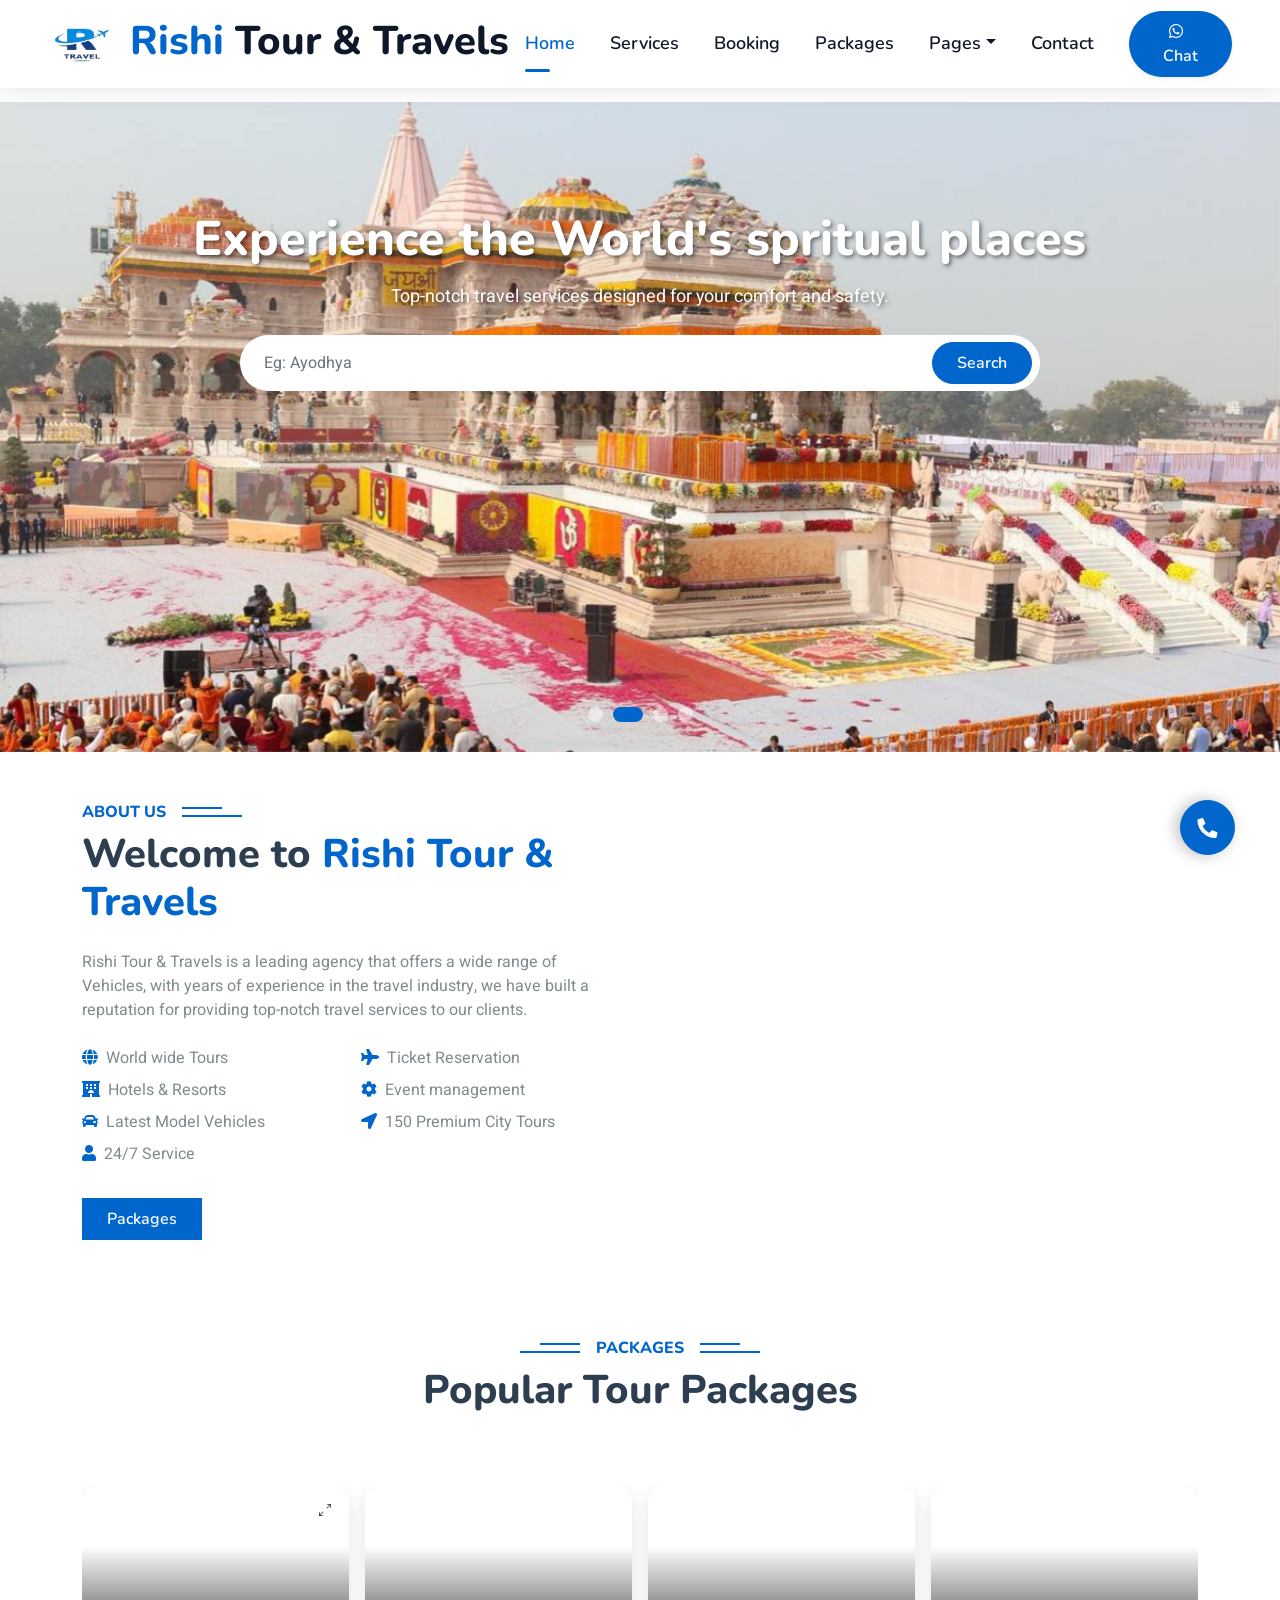
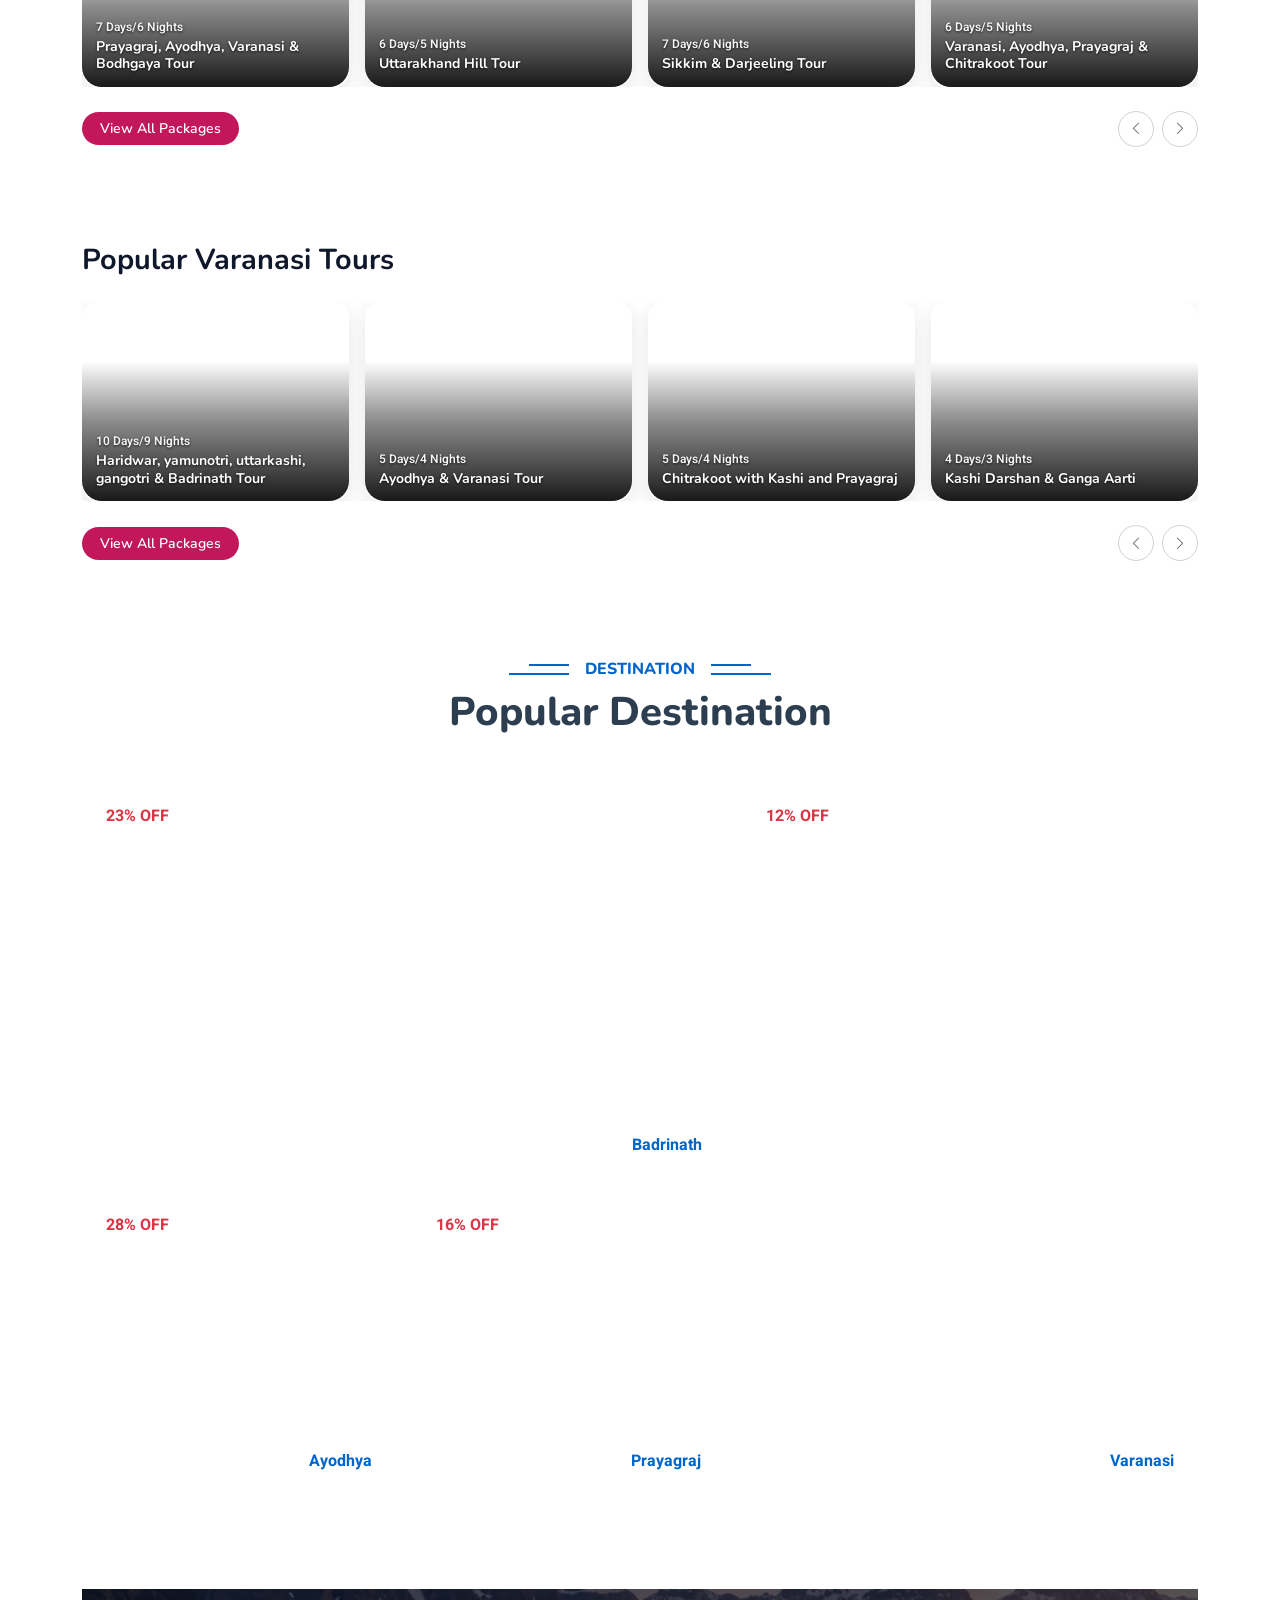
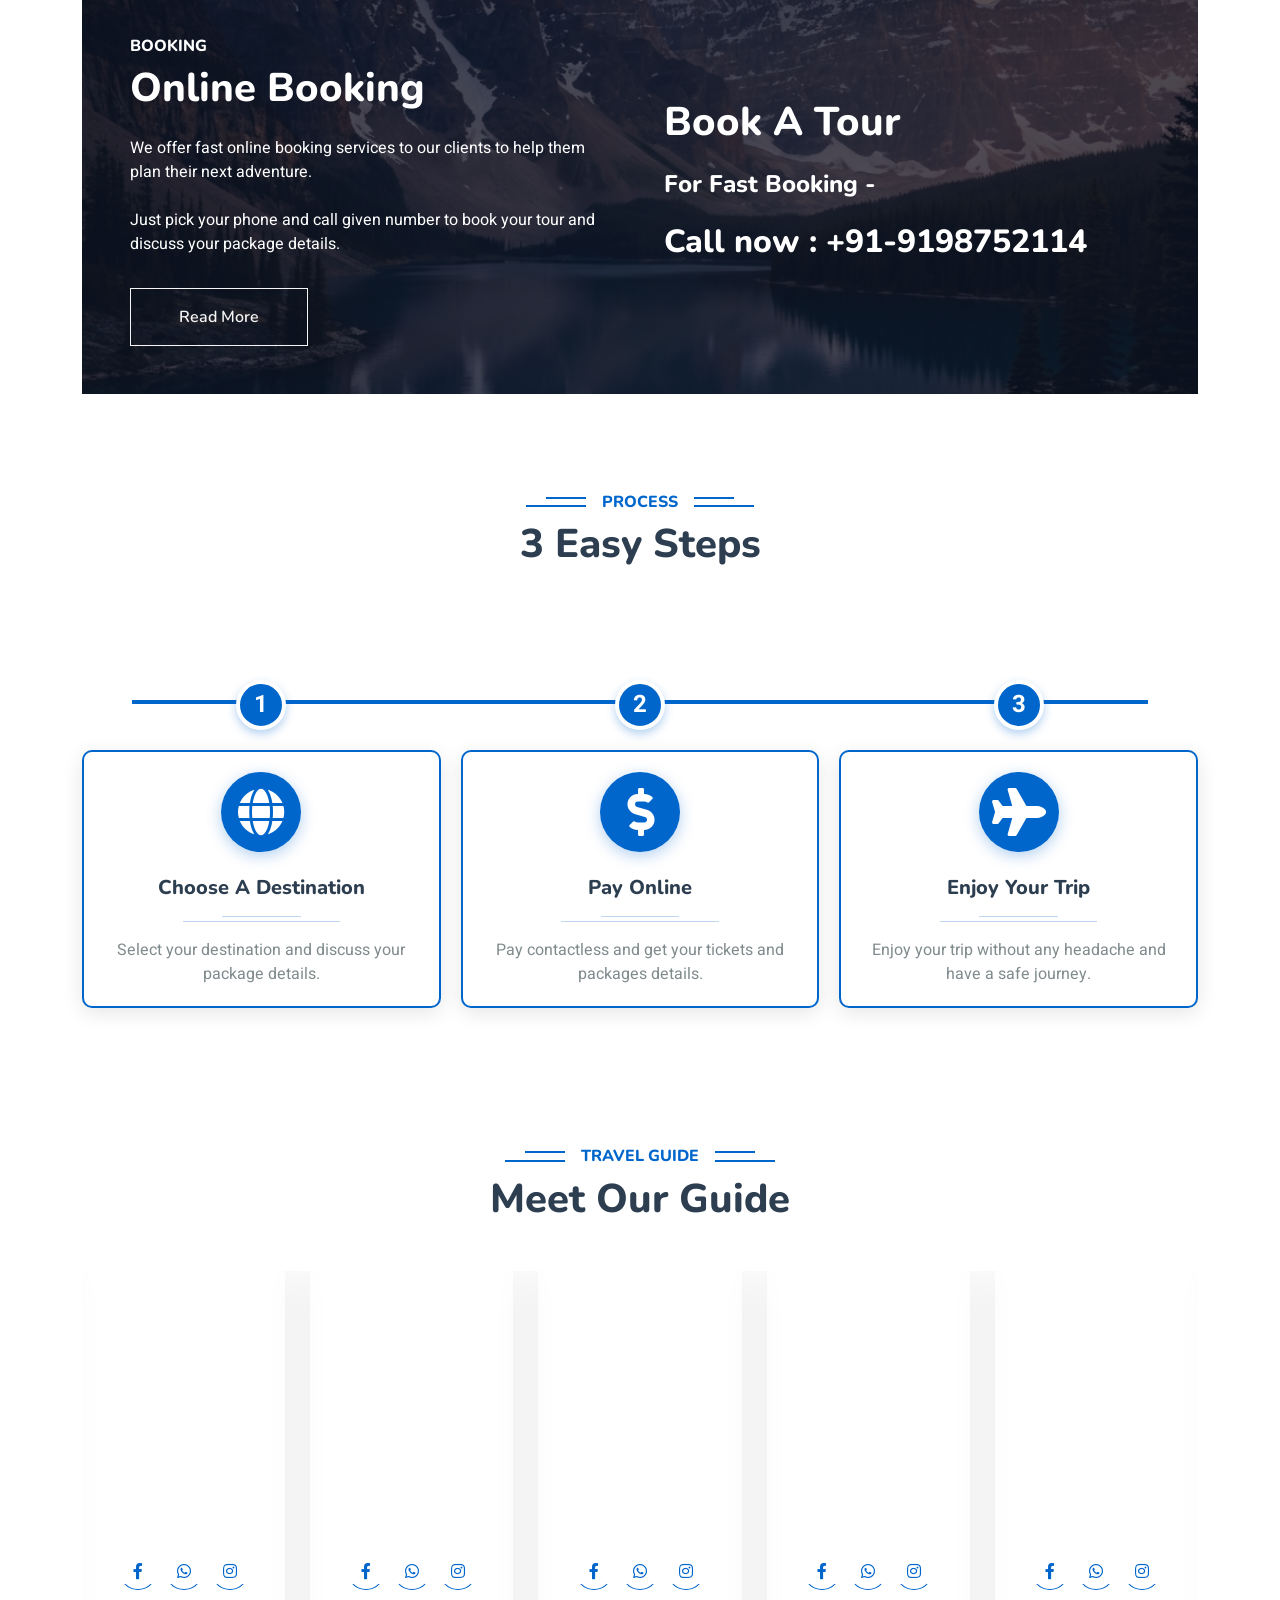
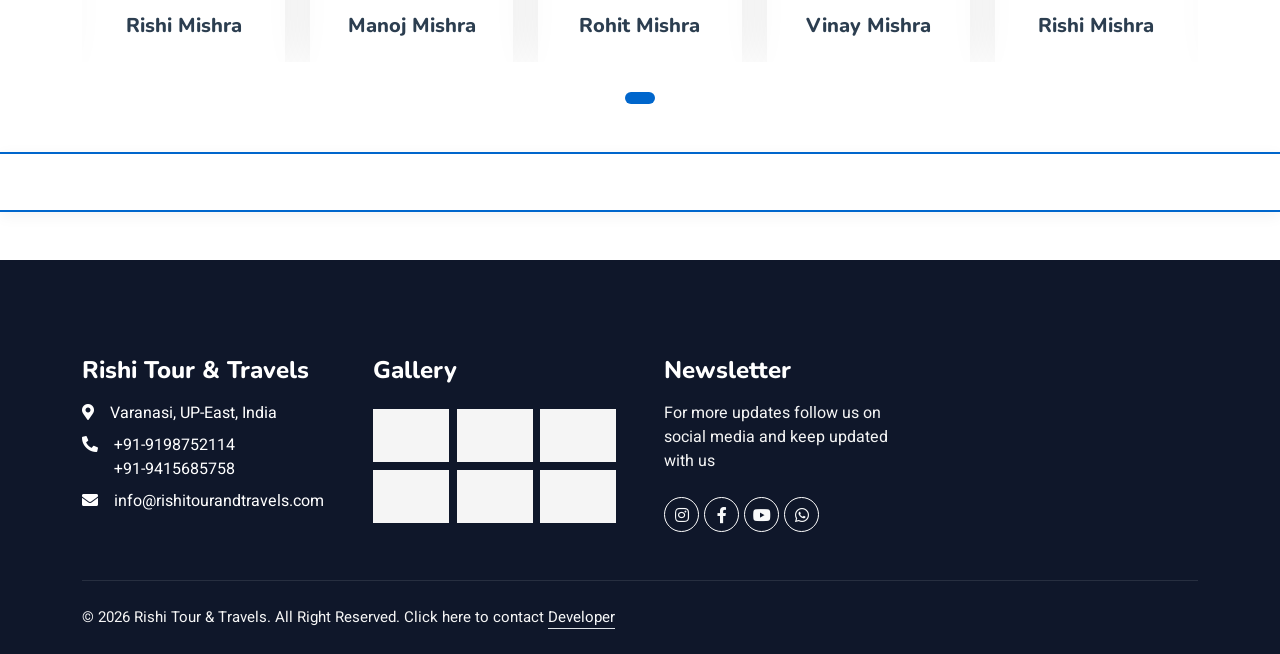
==== commit 8efd68fc: "speed" ====
--- a/index.html
+++ b/index.html
@@ -38,9 +38,16 @@
     <!-- Favicon -->
     <link href="img/logo.png" rel="icon" type="image/png">
 
-    <!-- Google Web Fonts -->
+    <!-- Performance Optimization: Resource Hints -->
     <link rel="preconnect" href="https://fonts.googleapis.com">
     <link rel="preconnect" href="https://fonts.gstatic.com" crossorigin>
+    <link rel="preconnect" href="https://cdnjs.cloudflare.com">
+    <link rel="preconnect" href="https://cdn.jsdelivr.net">
+    <link rel="dns-prefetch" href="https://fonts.googleapis.com">
+    <link rel="dns-prefetch" href="https://fonts.gstatic.com">
+    <link rel="dns-prefetch" href="https://cdnjs.cloudflare.com">
+    <link rel="dns-prefetch" href="https://cdn.jsdelivr.net">
+    <link rel="preload" as="image" href="img/logo.png" fetchpriority="high">
     <link
         href="https://fonts.googleapis.com/css2?family=Heebo:wght@400;500;600&family=Nunito:wght@600;700;800&display=swap"
         rel="stylesheet">
@@ -235,7 +242,7 @@
     <div class="container-fluid position-relative p-0">
         <nav class="navbar navbar-expand-lg navbar-light px-4 px-lg-5 py-5 py-lg-0">
             <a href="index.html" class="navbar-brand p-0">
-                <h1 class="text-primary m-0"><img decoding="async" loading="lazy" src="img/logo.png"
+                <h1 class="text-primary m-0"><img decoding="async" fetchpriority="high" src="img/logo.png"
                         alt="Rishi Tour & Travels (RTT) - Best Travel Agency in Varanasi"
                         style="height: 58px; vertical-align: middle;" class="me-3">Rishi <span class="text-dark">Tour
                         & Travels</span></h1>
@@ -1003,7 +1010,8 @@
                         <p class="mb-2"><i class="fa fa-map-marker-alt me-3"></i>Varanasi, UP-East, India</p>
                     </a>
                     <a href="https://wa.me/9198752114" style="text-decoration:none; color:white">
-                        <p class="mb-2"><i class="fa fa-phone-alt me-3"></i>+91-9198752114</p>
+                        <p class="mb-2"><i class="fa fa-phone-alt me-3"></i>+91-9198752114<br>
+                            &ensp;&ensp;&ensp;&ensp;+91-9415685758</p>
                     </a>
                     <a href="mailto:[EMAIL_ADDRESS]" style="text-decoration:none; color:white">
                         <p class="mb-2"><i class="fa fa-envelope me-3"></i>info@rishitourandtravels.com</p>
--- a/css/style.css
+++ b/css/style.css
@@ -77,12 +77,6 @@
 
 .btn-link:hover {
     color: #004d99 !important;
-}
-
-.btn-secondary {
-    background-color: var(--secondary) !important;
-    border-color: var(--secondary) !important;
-    color: #000 !important;
 }
 
 .btn-secondary:hover {
@@ -268,20 +262,6 @@
     }
 
 
-
-    @keyframes flyIn {
-        from {
-            opacity: 0;
-            transform: translate(15px, -15px) scale(0.9);
-        }
-
-        to {
-            opacity: 1;
-            transform: translate(0, 0) scale(1);
-        }
-    }
-
-
     /* ── Aggressive Visibility Fix for Mobile Links ── */
     .navbar-light .navbar-nav .nav-link,
     .navbar-light .navbar-nav .nav-item .nav-link,
@@ -377,10 +357,6 @@
         transform: none;
     }
 
-    /* ── Brand image if used ── */
-    .navbar-light .navbar-brand img {
-        max-height: 50px;
-    }
 }
 
 
@@ -1844,10 +1820,6 @@
 }
 
 @media (max-width: 768px) {
-    .pkg-card-item {
-        /* aspect-ratio: 1/1 already handles square on mobile */
-    }
-
     .pkg-card-title {
         font-size: 15px;
     }
@@ -1904,4 +1876,173 @@
     .service-nav-next {
         right: 2px;
     }
-}+}
+
+
+/* ══════════════════════════════════════════════════════════════
+   💻 LAPTOP & PC RESPONSIVE FIXES  (992px → 1399px)
+   These rules only apply on desktop/laptop widths and are
+   carefully isolated from all mobile (<992px) overrides.
+   ══════════════════════════════════════════════════════════════ */
+
+/* ── 1. Fix hero carousel top offset on desktop ──────────────
+   On ≥992px the topbar (52px) + fixed navbar (~70px) = ~122px.
+   The carousel wrapper has inline margin-top:25px which is too
+   small — content appears behind the navbar.                    */
+@media (min-width: 992px) {
+
+    /* Hero page: push carousel below topbar + fixed navbar */
+    .container-fluid.p-0.mb-0 {
+        margin-top: 50px !important;
+    }
+
+    /* Inner pages hero-header: same offset */
+    .hero-header {
+        margin-top: 50px !important;
+    }
+}
+
+/* ══════════════════════════════════════════════
+   LAPTOP (992–1199px) — all rules in one block
+   ══════════════════════════════════════════════ */
+@media (min-width: 992px) and (max-width: 1199px) {
+    /* Navbar */
+    .navbar-light .navbar-nav .nav-link {
+        margin-right: 18px !important;
+        font-size: 15px !important;
+        padding: 22px 0 !important;
+    }
+    .navbar .btn-primary.rounded-pill {
+        padding: 8px 14px !important;
+        font-size: 14px !important;
+    }
+    .navbar-brand h1 {
+        font-size: 1.15rem !important;
+    }
+    .navbar-brand img,
+    .navbar-light .navbar-brand img {
+        height: 44px !important;
+        max-height: 44px !important;
+    }
+
+    /* Hero carousel */
+    .header-carousel .owl-carousel-item,
+    .header-carousel .owl-item {
+        height: 520px !important;
+        min-height: 520px;
+    }
+    .header-carousel .carousel-content h1.display-3 {
+        font-size: clamp(1.8rem, 3.5vw, 2.8rem) !important;
+    }
+    .header-carousel .carousel-content p.fs-4 {
+        font-size: clamp(1rem, 1.6vw, 1.25rem) !important;
+    }
+
+    /* Container */
+    .container-xxl {
+        padding-left: 2% !important;
+        padding-right: 2% !important;
+    }
+
+    /* Booking */
+    .booking.p-5 {
+        padding: 2.5rem !important;
+    }
+    .booking .row.g-5 {
+        --bs-gutter-y: 2rem;
+    }
+
+    /* Timeline */
+    .timeline-container { gap: 14px; }
+    .timeline-content { padding: 14px !important; }
+    .timeline-icon { width: 60px; height: 60px; }
+    .timeline-icon i { font-size: 1.5rem !important; }
+    .timeline-number { width: 40px; height: 40px; font-size: 18px; }
+
+    /* Car carousel */
+    .car-carousel-container { padding: 0 40px !important; }
+
+    /* Destination grid */
+    .dest-grid { grid-template-columns: repeat(3, 1fr) !important; }
+    .dest-card__img { height: 200px !important; }
+    .dest-card--featured .dest-card__img { height: 250px !important; }
+
+    /* Headings */
+    h1.display-3 { font-size: clamp(1.9rem, 3vw, 2.8rem); }
+    .container-xxl h1:not(.display-3) { font-size: clamp(1.5rem, 2.2vw, 2rem); }
+
+    /* Package cards */
+    .popular-packages-carousel .pkg-card-item,
+    .varanasi-packages-carousel .pkg-card-item {
+        max-height: 220px !important;
+    }
+
+    /* About section */
+    .container-xxl .container .row.g-5 { --bs-gutter-y: 1.5rem; }
+
+    /* Inner-page hero header */
+    .hero-header .container .row.justify-content-center.py-5 {
+        padding-top: 2rem !important;
+        padding-bottom: 2rem !important;
+    }
+    .hero-header .display-3 {
+        font-size: clamp(1.8rem, 3vw, 2.8rem) !important;
+    }
+
+    /* Service nav buttons */
+    .service-nav-prev { left: -14px !important; }
+    .service-nav-next { right: -14px !important; }
+}
+
+/* Hero text mid-range monitors (1200–1399px) */
+@media (min-width: 1200px) and (max-width: 1399px) {
+    .header-carousel .carousel-content h1.display-3 {
+        font-size: clamp(2.2rem, 3.8vw, 3.5rem) !important;
+    }
+    .header-carousel .carousel-content p.fs-4 {
+        font-size: clamp(1.05rem, 1.4vw, 1.35rem) !important;
+    }
+}
+
+/* ══════════════════════════════════════════════
+   DESKTOP (≥992px) — all rules in one block
+   ══════════════════════════════════════════════ */
+@media (min-width: 992px) {
+    /* Hero offset below fixed navbar */
+    .container-fluid.p-0.mb-0 { margin-top: 50px !important; }
+    .hero-header { margin-top: 50px !important; }
+
+    /* Package cards */
+    .popular-packages-carousel .pkg-card-item,
+    .varanasi-packages-carousel .pkg-card-item,
+    .pkg-card-item {
+        max-height: 250px !important;
+        aspect-ratio: 4 / 3 !important;
+        border-radius: 16px !important;
+    }
+    .pkg-card-content { bottom: 14px !important; left: 14px !important; right: 14px !important; }
+    .pkg-card-title { font-size: 14px !important; line-height: 1.25 !important; }
+    .pkg-card-duration { font-size: 12px !important; margin-bottom: 2px !important; }
+    .pkg-card-icon {
+        top: 10px !important; right: 10px !important;
+        width: 28px !important; height: 28px !important;
+        font-size: 12px !important;
+    }
+
+    /* Footer */
+    .footer .row.g-5 { --bs-gutter-y: 1rem; }
+    .footer .col-lg-3 { flex: 0 0 auto; width: 25%; }
+}
+
+/* Large desktop (≥1400px) */
+@media (min-width: 1400px) {
+    .container-xxl {
+        padding-left: 4% !important;
+        padding-right: 4% !important;
+        max-width: 1500px;
+    }
+    .navbar-light .navbar-nav .nav-link {
+        font-size: 17px !important;
+        margin-right: 30px !important;
+    }
+}
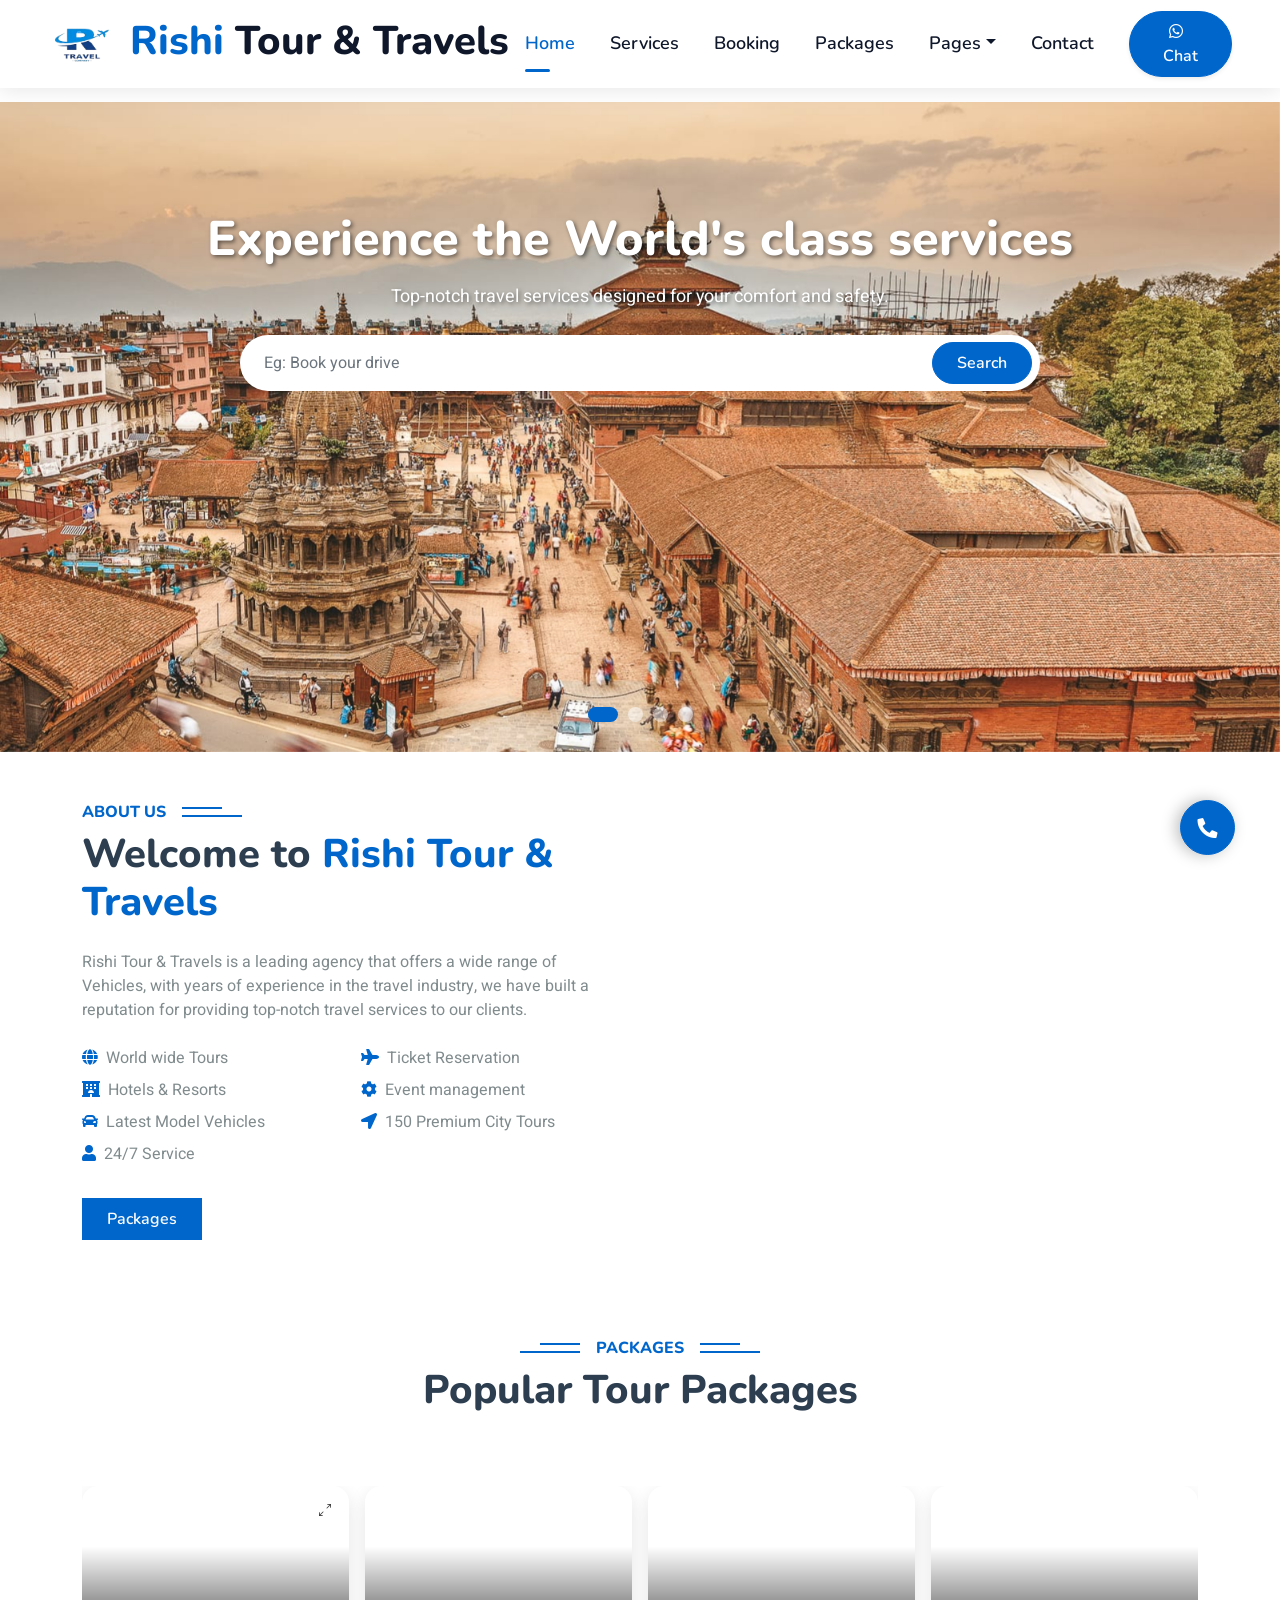
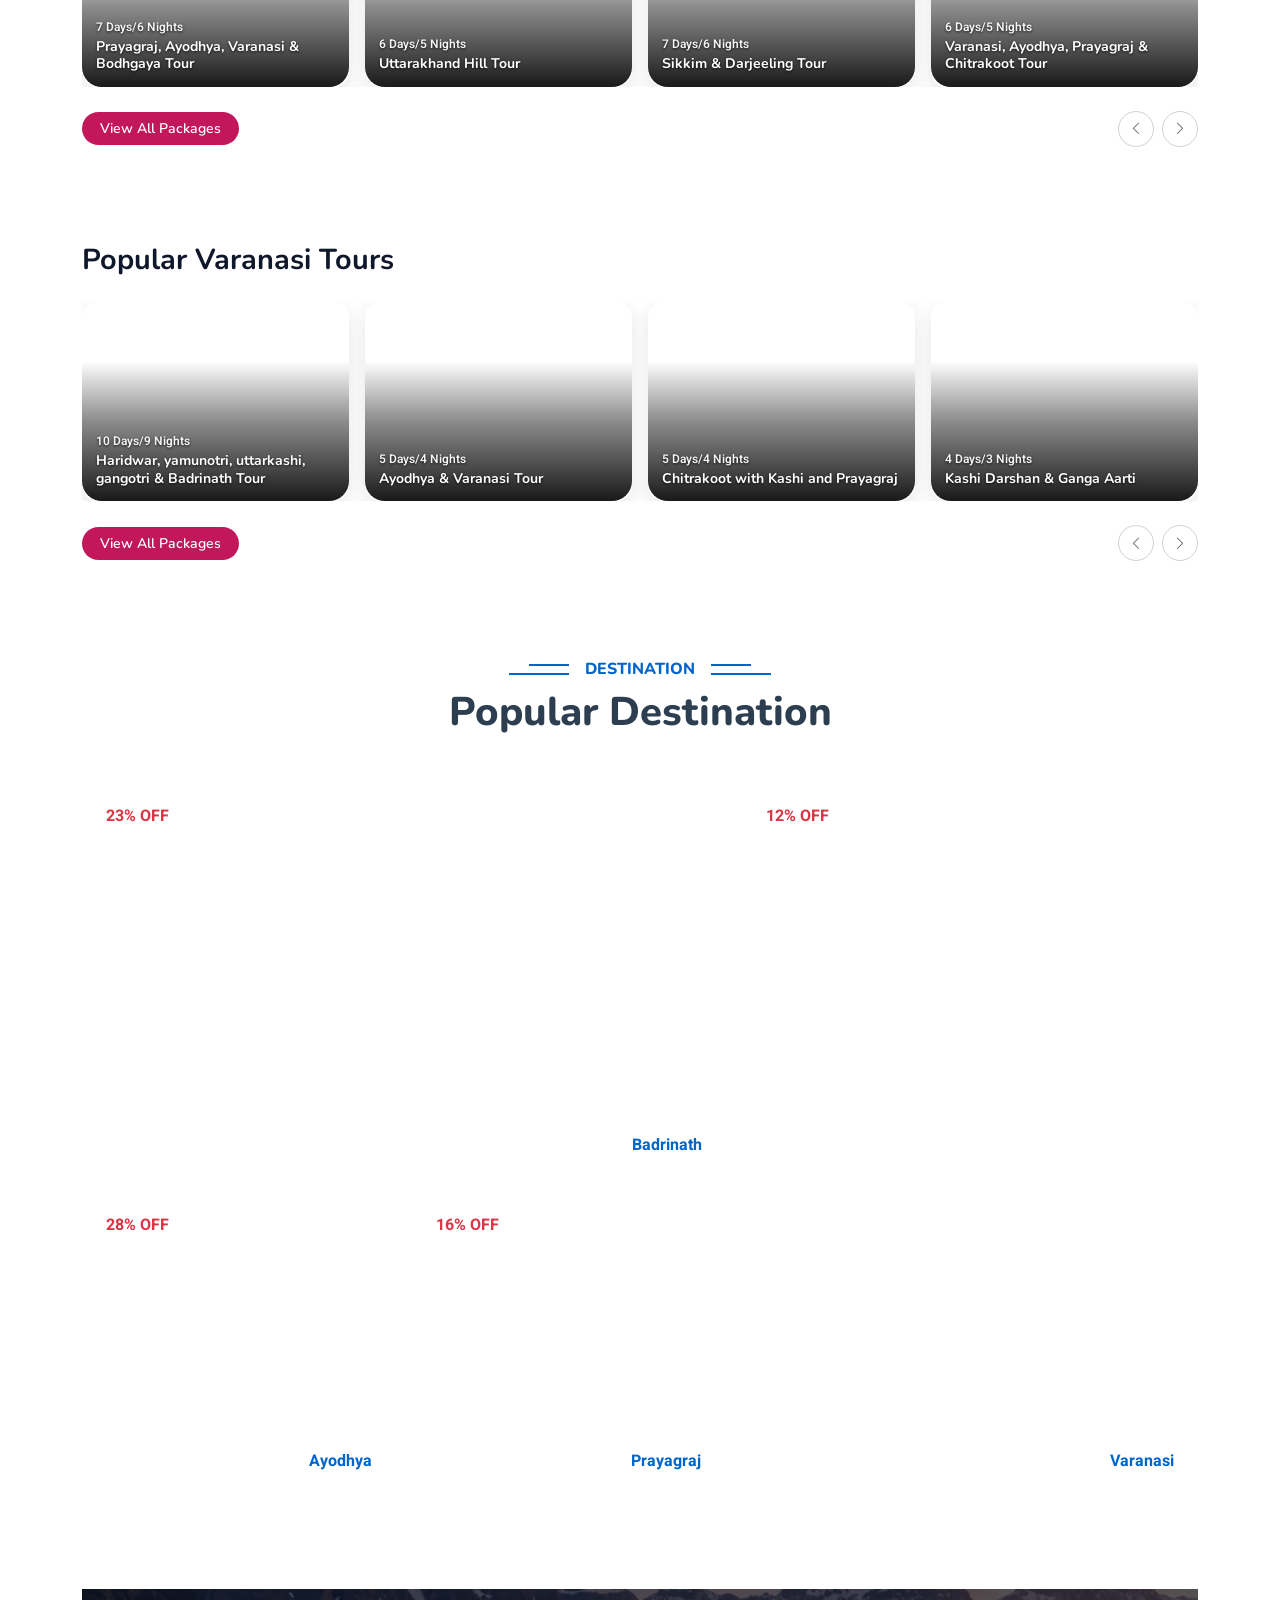
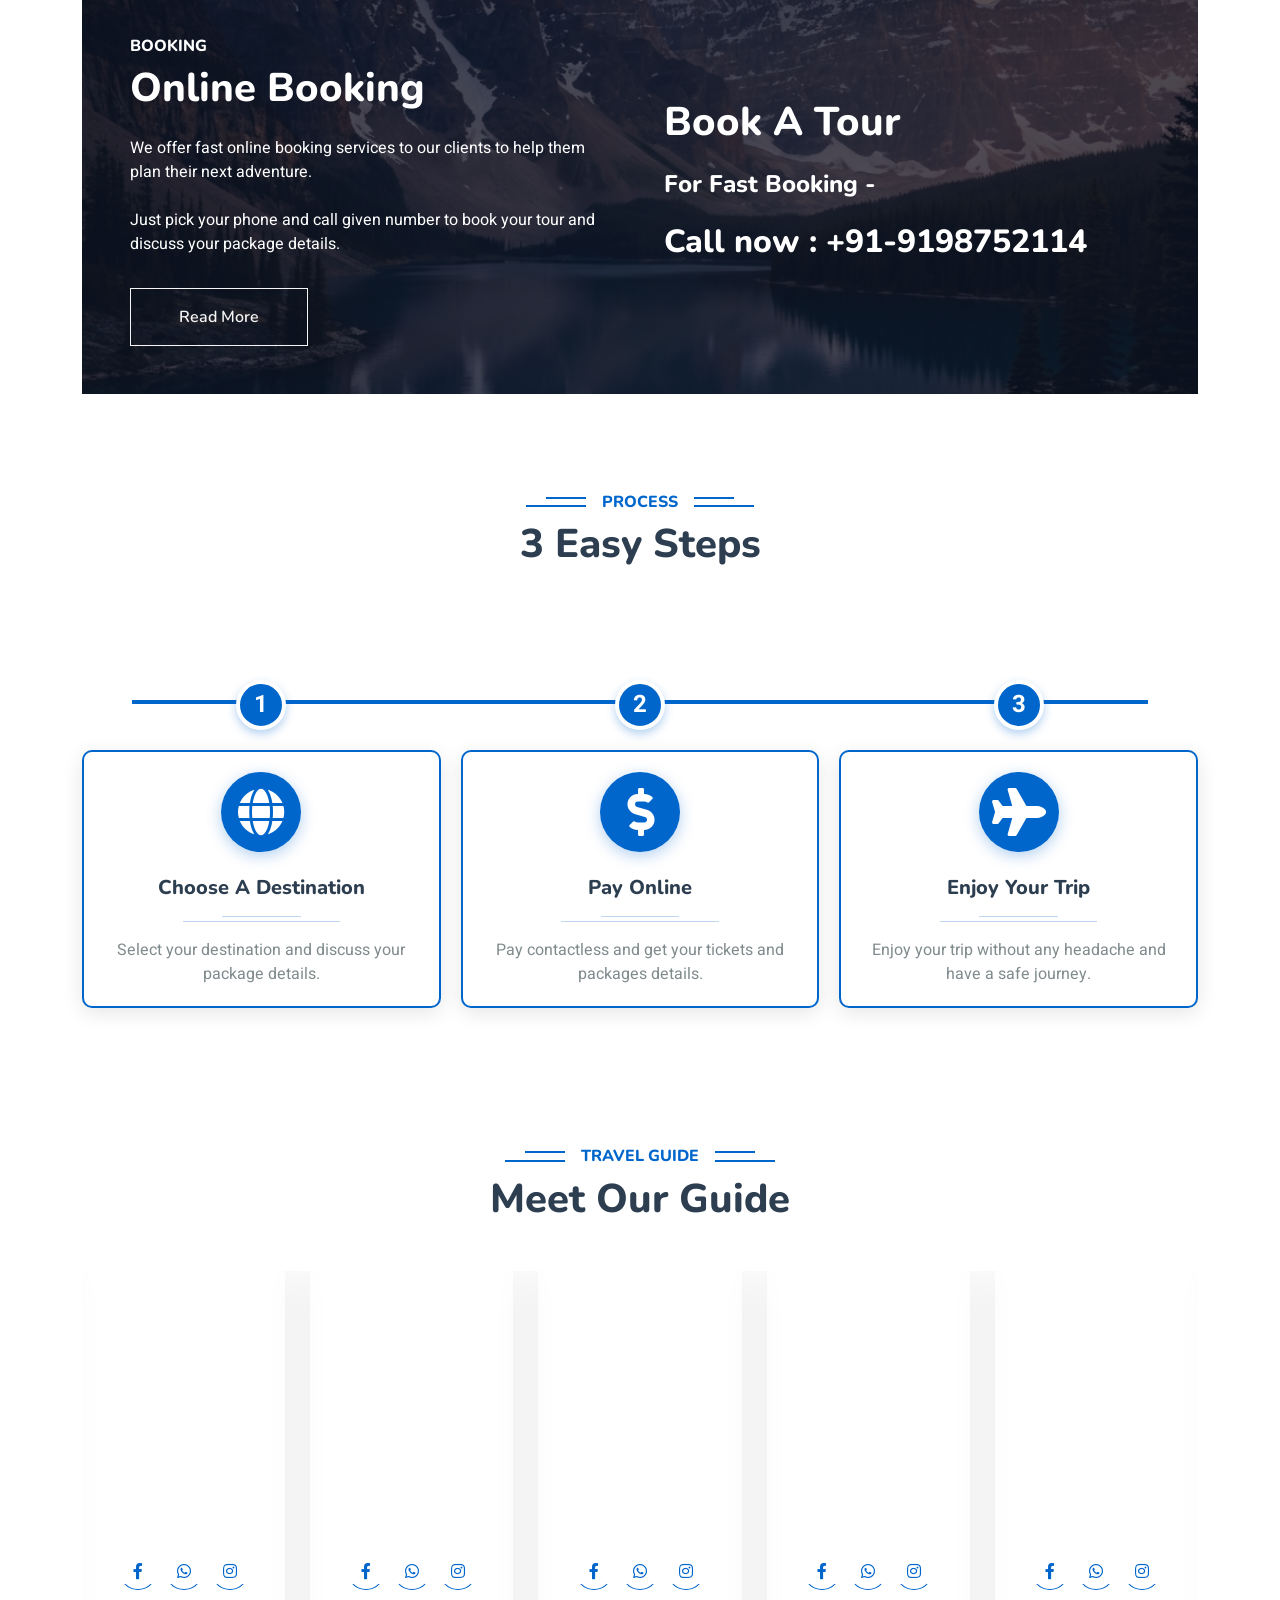
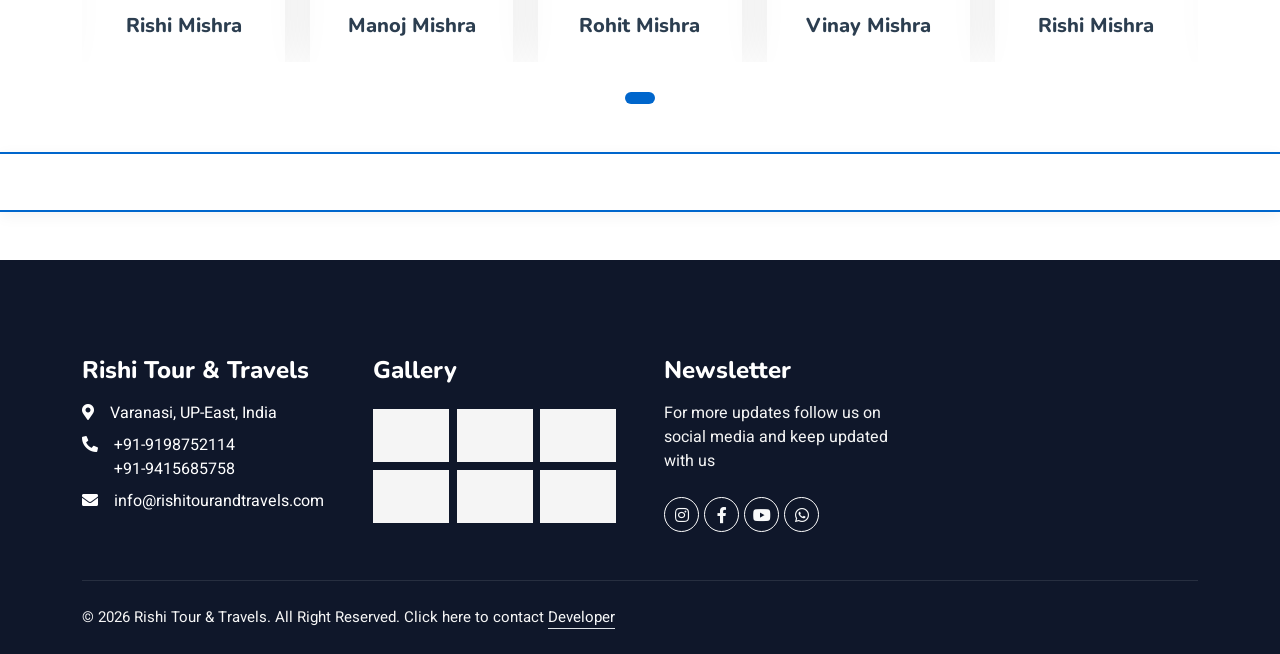
==== commit 2e610e0b: "Update index.html" ====
--- a/index.html
+++ b/index.html
@@ -36,7 +36,7 @@
     <meta name="twitter:image" content="https://rishitourandtravels.com/img/logo.png">
 
     <!-- Favicon -->
-    <link href="img/logo.png" rel="icon" type="image/png">
+    <link href="img/favi.png" rel="icon" type="image/png">
 
     <!-- Performance Optimization: Resource Hints -->
     <link rel="preconnect" href="https://fonts.googleapis.com">
@@ -1133,4 +1133,4 @@
 </body>
 
 
-</html>+</html>
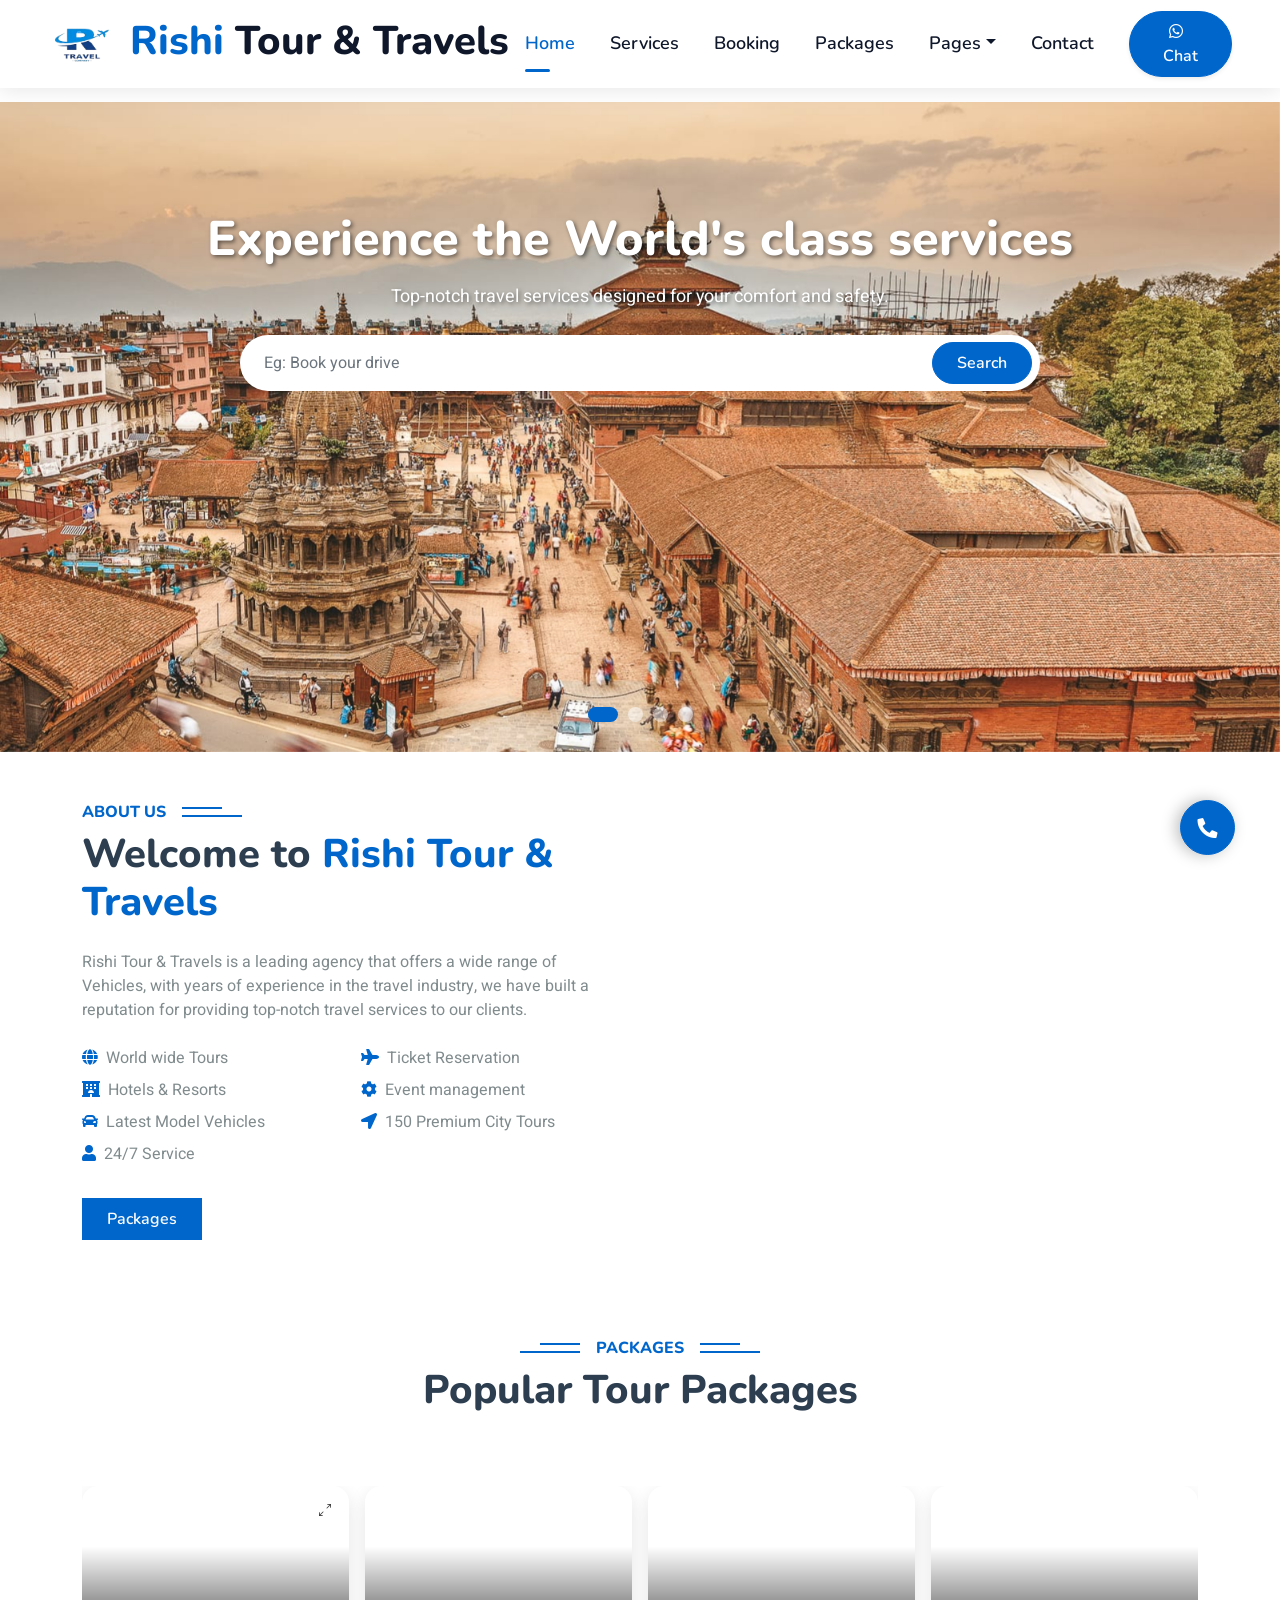
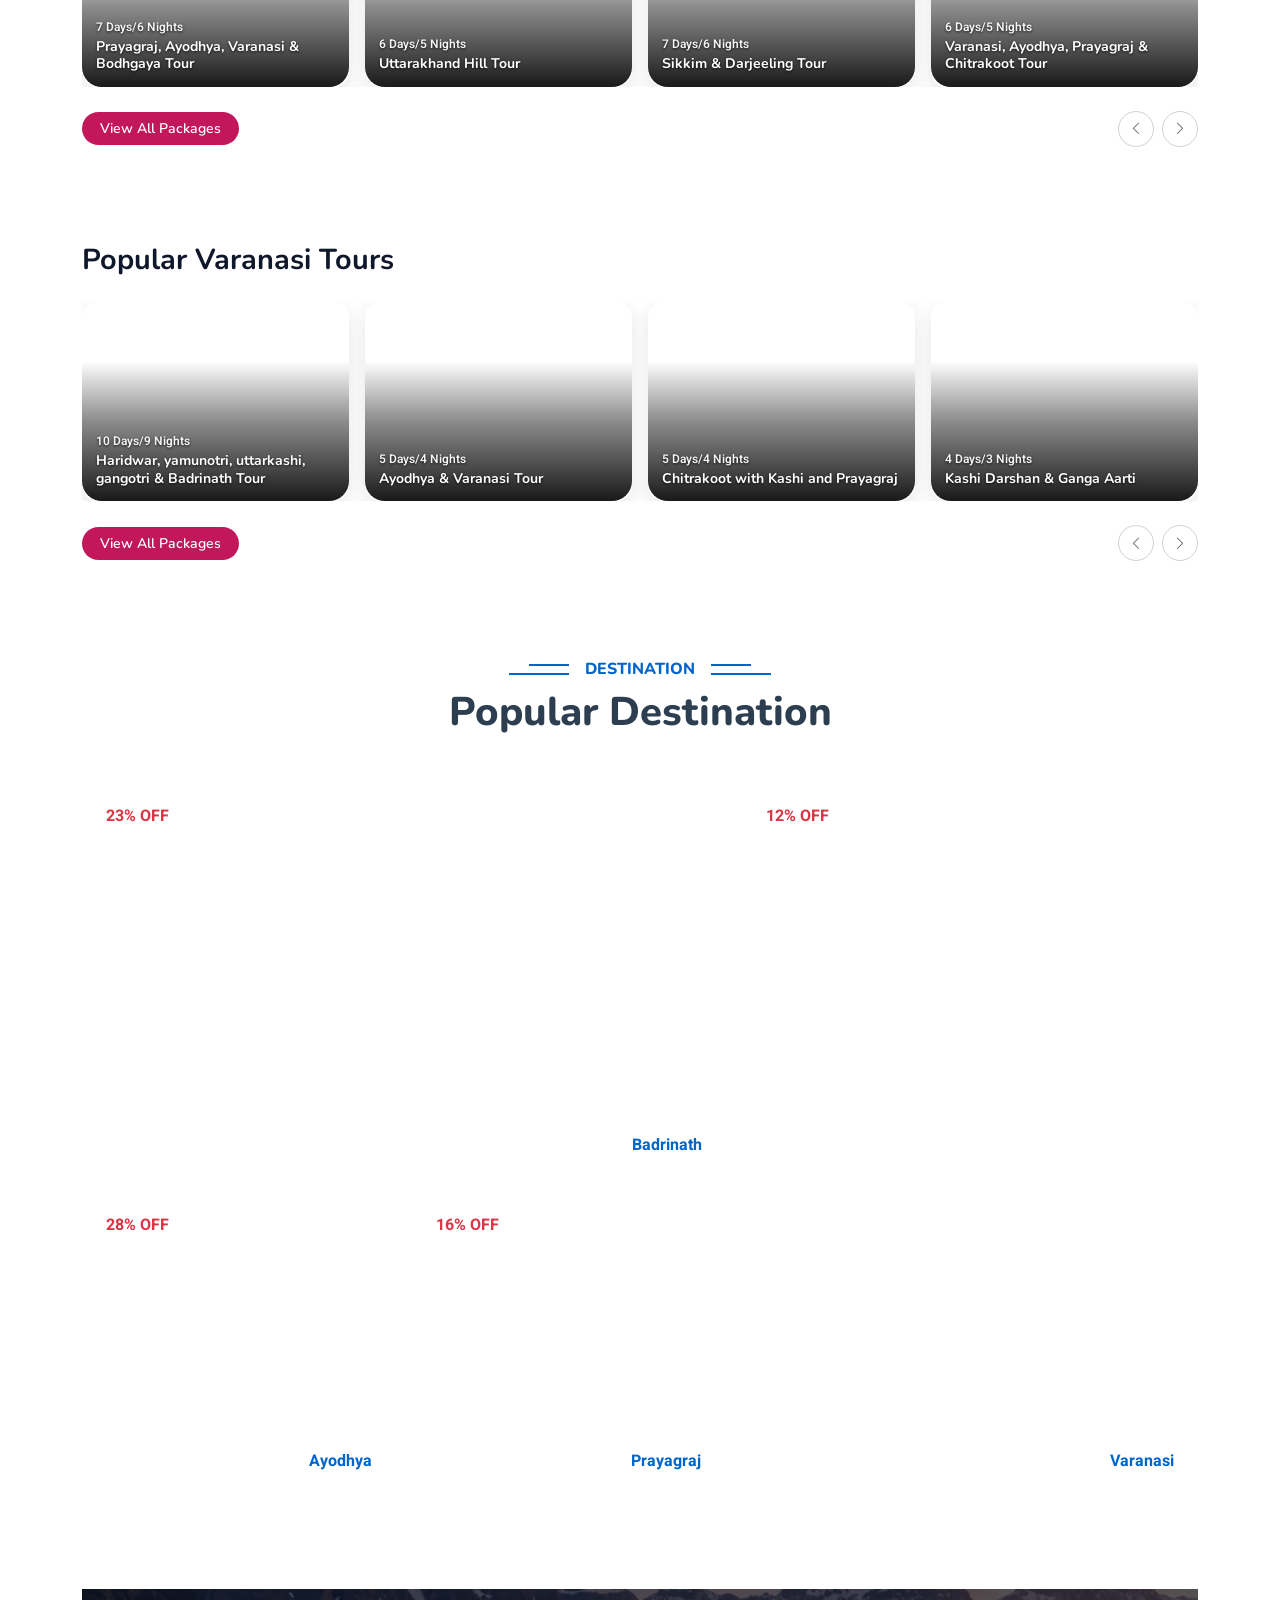
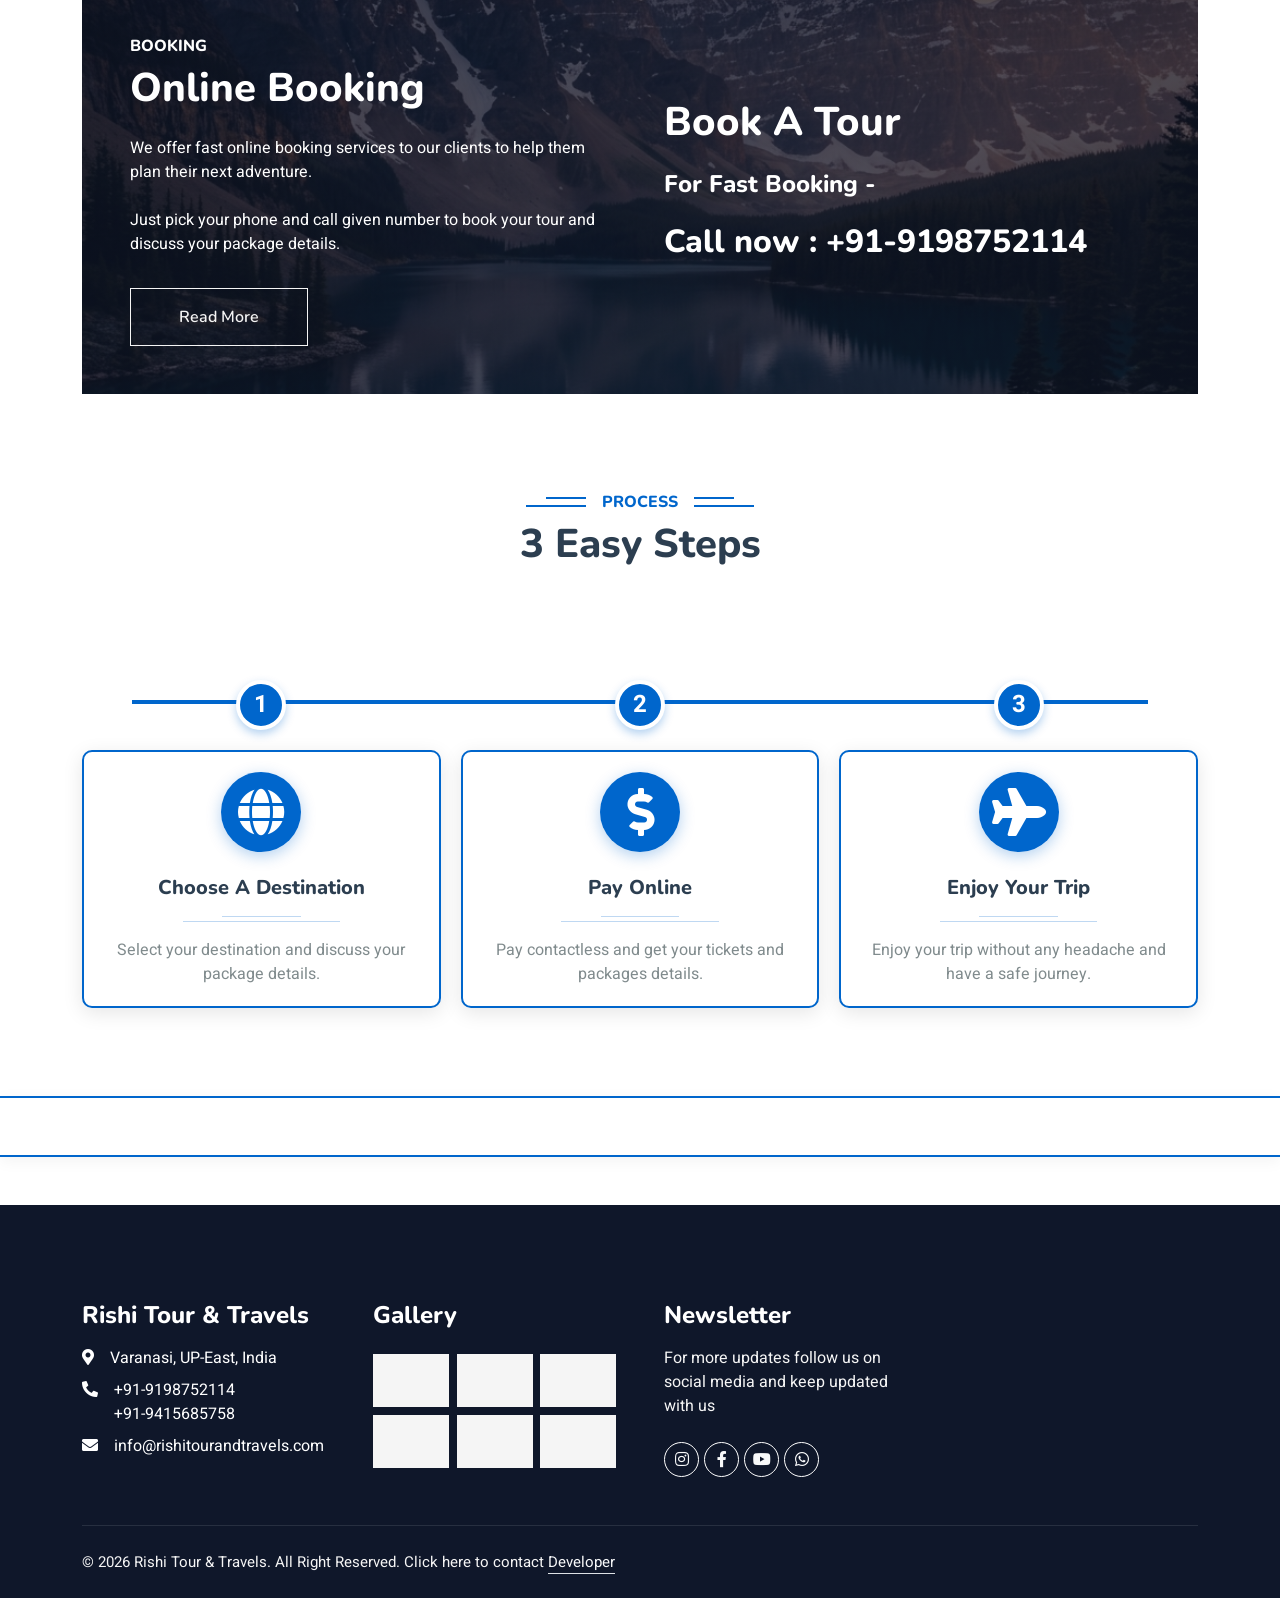
==== commit 4e6de538: "Update index.html" ====
--- a/index.html
+++ b/index.html
@@ -850,7 +850,7 @@
 
 
     <!-- Team Start -->
-    <div class="container-xxl py-5">
+    <!-- <div class="container-xxl py-5">
         <div class="container">
             <div class="text-center wow fadeInUp" data-wow-delay="0.1s">
                 <h6 class="section-title bg-white text-center text-primary px-3">Travel Guide</h6>
@@ -859,7 +859,7 @@
             <div class="owl-carousel team-carousel wow fadeInUp" data-wow-delay="0.1s">
                 <div class="team-item">
                     <div class="overflow-hidden">
-                        <img decoding="async" loading="lazy" class="img-fluid" src="img/p0.jpg" alt="">
+                        <img decoding="async" loading="lazy" class="img-fluid" src="img/Rishi Kumar Mishra.jpeg" alt="">
                     </div>
                     <div class="position-relative d-flex justify-content-center" style="margin-top: -19px;">
                         <a class="btn btn-square mx-1" href=""><i class="fab fa-facebook-f"></i></a>
@@ -868,10 +868,10 @@
                         <a class="btn btn-square mx-1" href=""><i class="fab fa-instagram"></i></a>
                     </div>
                     <div class="text-center p-4">
-                        <h5 class="mb-0">Rishi Mishra</h5>
+                        <h5 class="mb-0">Rishi Mishra</h5> -->
                         <!--<small>Designation</small>-->
-                    </div>
-                </div>
+                    <!-- </div>
+                </div> -->
                 <!-- <div class="team-item">
                     <div class="overflow-hidden">
                         <img decoding="async" loading="lazy" class="img-fluid" src="img/r7.jpg" alt="">
@@ -884,10 +884,10 @@
                     </div>
                     <div class="text-center p-4">
                         <h5 class="mb-0">Manish Mishra</h5>
-
+                          <small>Designation</small>
                     </div>
                 </div> -->
-                <div class="team-item">
+                <!-- <div class="team-item">
                     <div class="overflow-hidden">
                         <img decoding="async" loading="lazy" class="img-fluid" src="img/p12.jpg" alt="">
                     </div>
@@ -899,10 +899,10 @@
                     </div>
                     <div class="text-center p-4">
                         <h5 class="mb-0">Manoj Mishra</h5>
-                        <!--<small>Designation</small>-->
-                    </div>
-                </div>
-                <div class="team-item">
+                        
+                    </div>
+                </div> -->
+                <!-- <div class="team-item">
                     <div class="overflow-hidden">
                         <img decoding="async" loading="lazy" class="img-fluid" src="img/tt.jpg" alt="">
                     </div>
@@ -913,9 +913,9 @@
                         <a class="btn btn-square mx-1" href=""><i class="fab fa-instagram"></i></a>
                     </div>
                     <div class="text-center p-4">
-                        <h5 class="mb-0">Rohit Mishra</h5>
+                        <h5 class="mb-0">Rohit Mishra</h5> -->
                         <!--<small>Designation</small>-->
-                    </div>
+                    <!-- </div>
                 </div>
                 <div class="team-item">
                     <div class="overflow-hidden">
@@ -928,14 +928,14 @@
                         <a class="btn btn-square mx-1" href=""><i class="fab fa-instagram"></i></a>
                     </div>
                     <div class="text-center p-4">
-                        <h5 class="mb-0">Vinay Mishra</h5>
+                        <h5 class="mb-0">Vinay Mishra</h5> -->
                         <!--<small>Designation</small>-->
-                    </div>
-                </div>
-            </div>
-
-        </div>
-    </div>
+                    <!-- </div>
+                </div>
+            </div>
+
+        </div>
+    </div> -->
     <!-- Team End -->
 
 
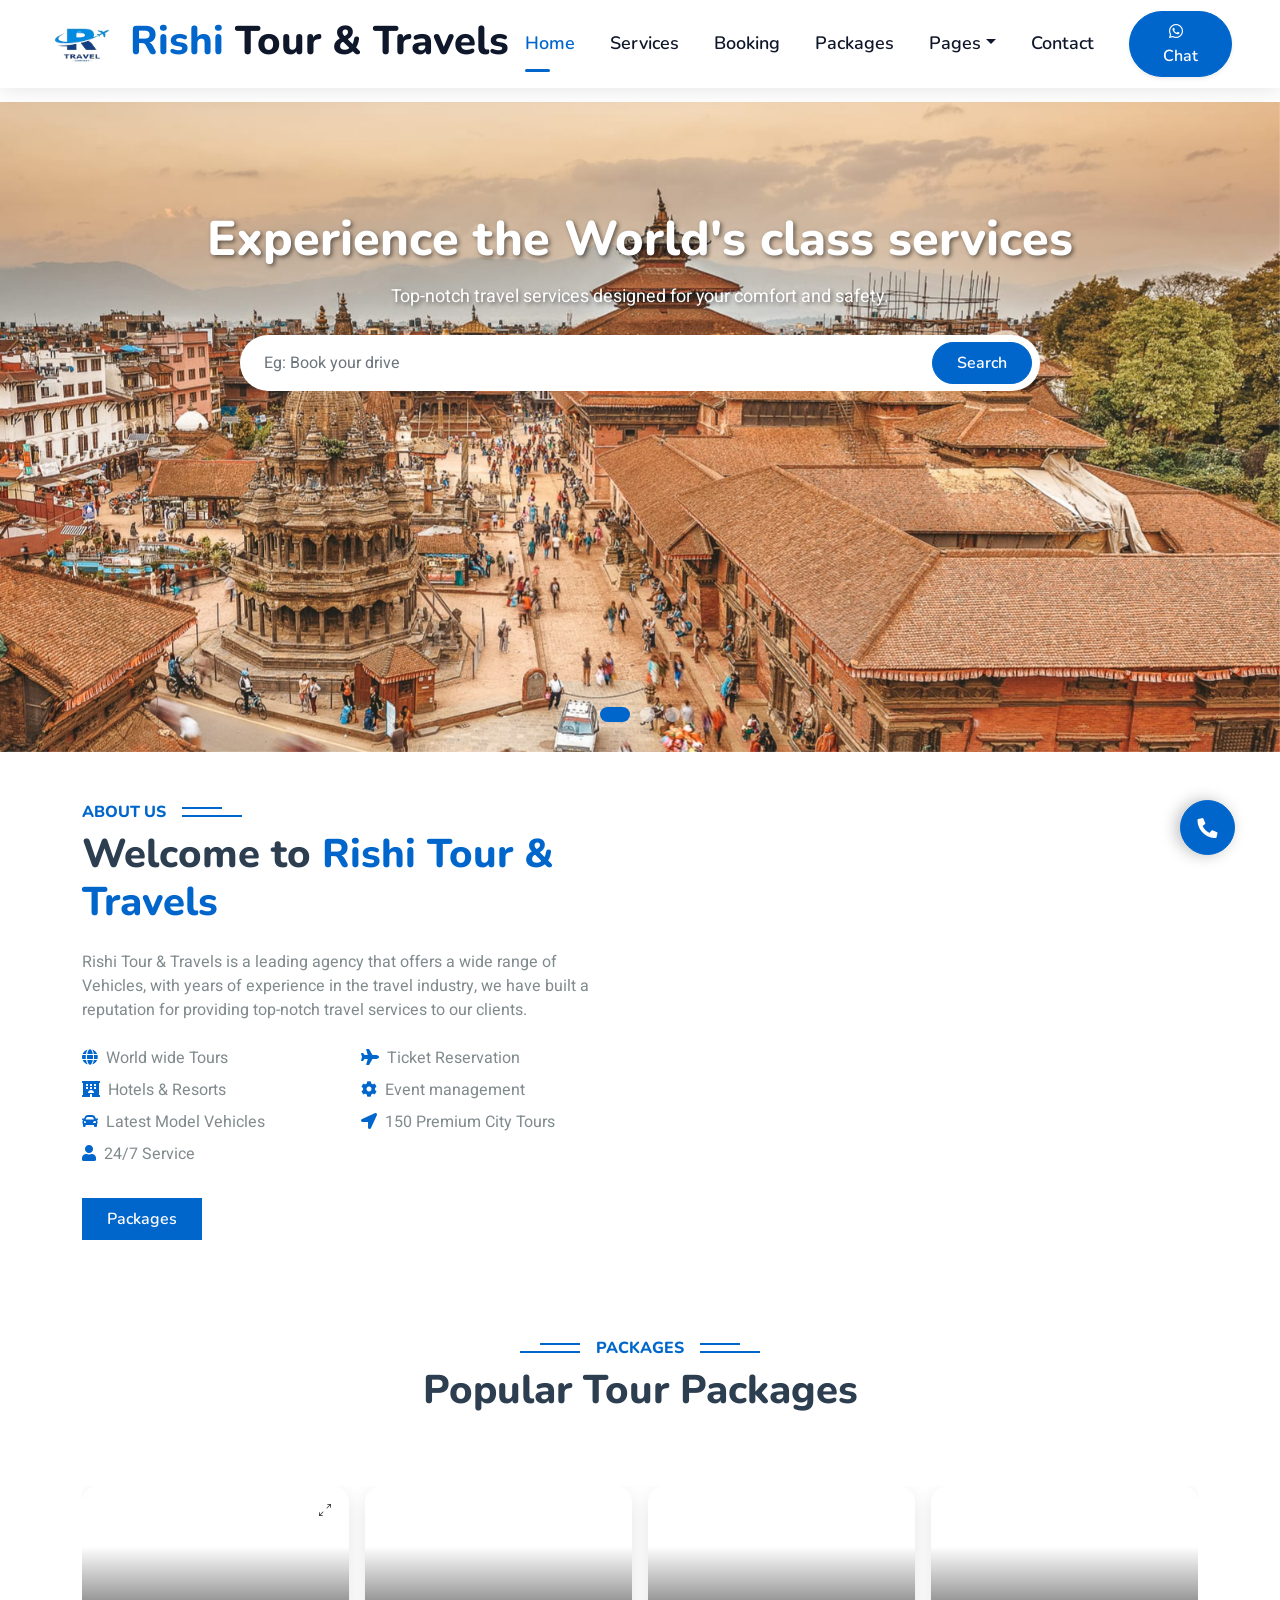
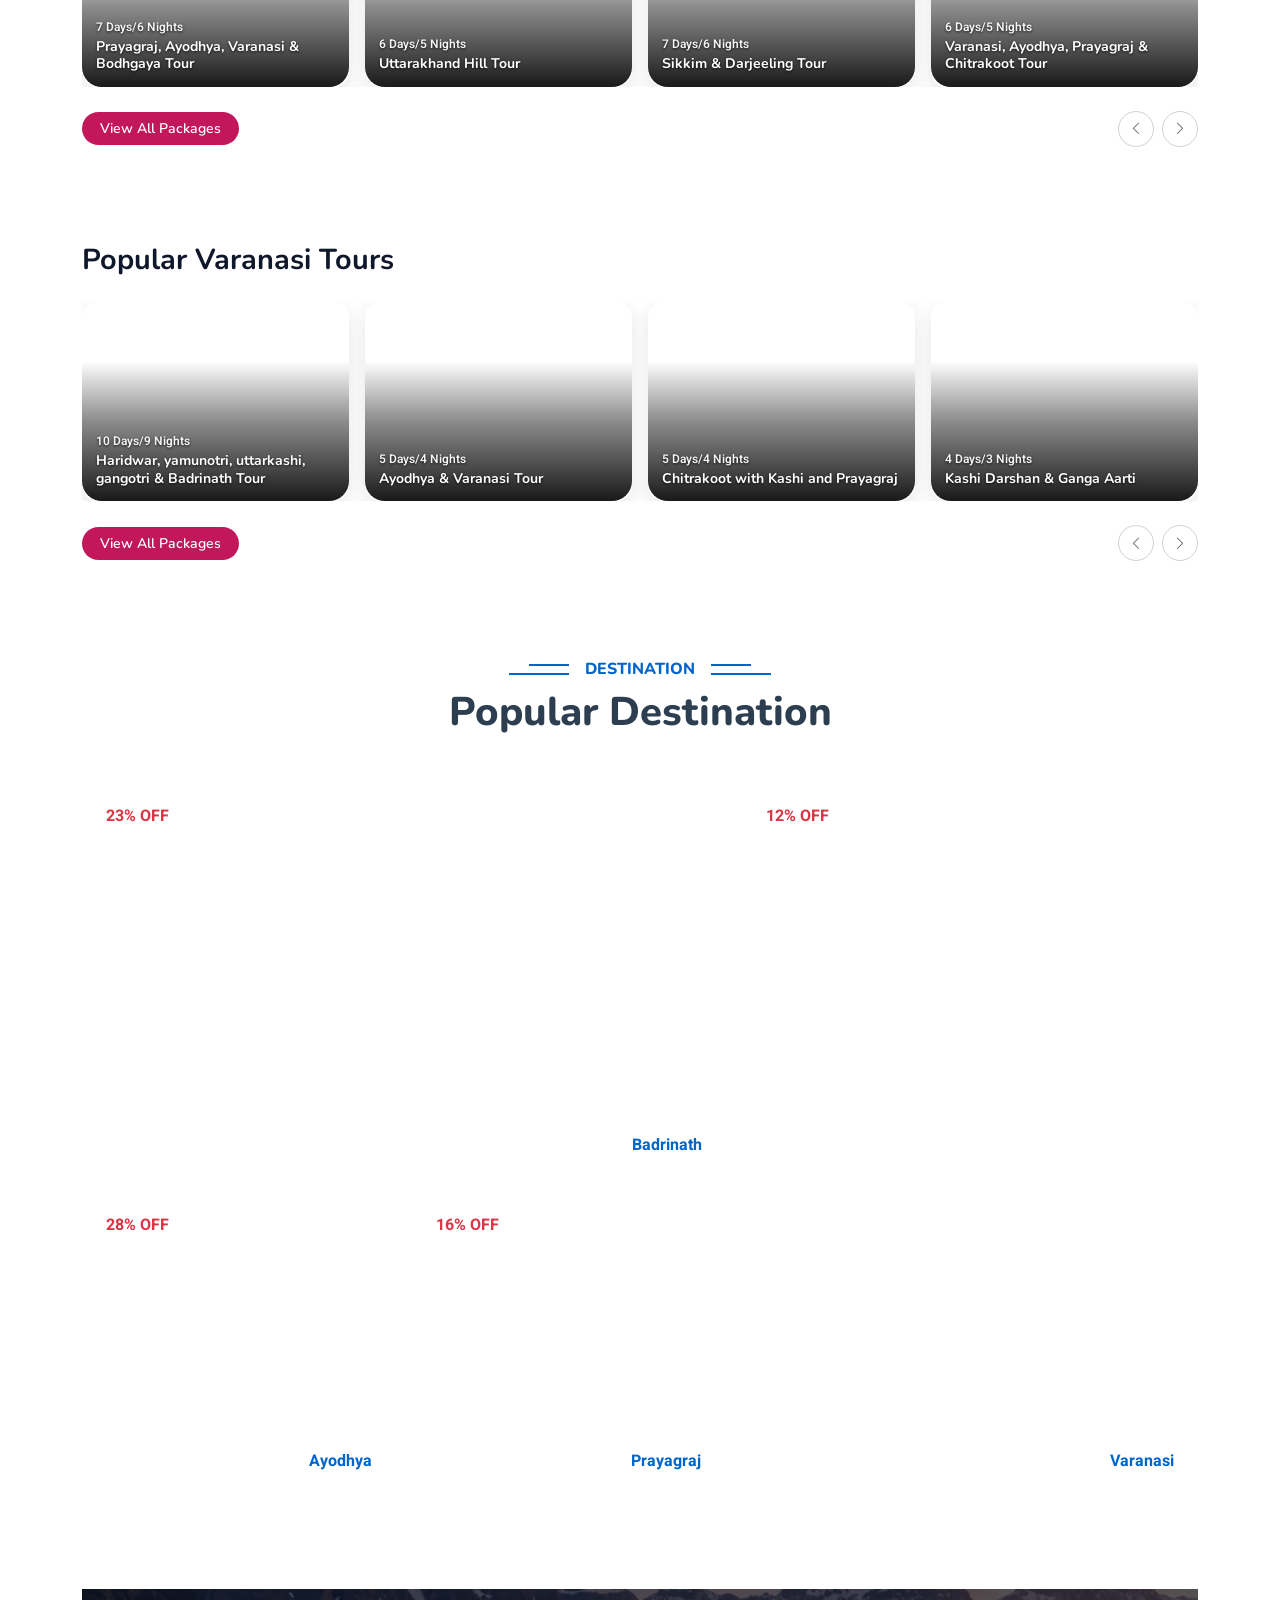
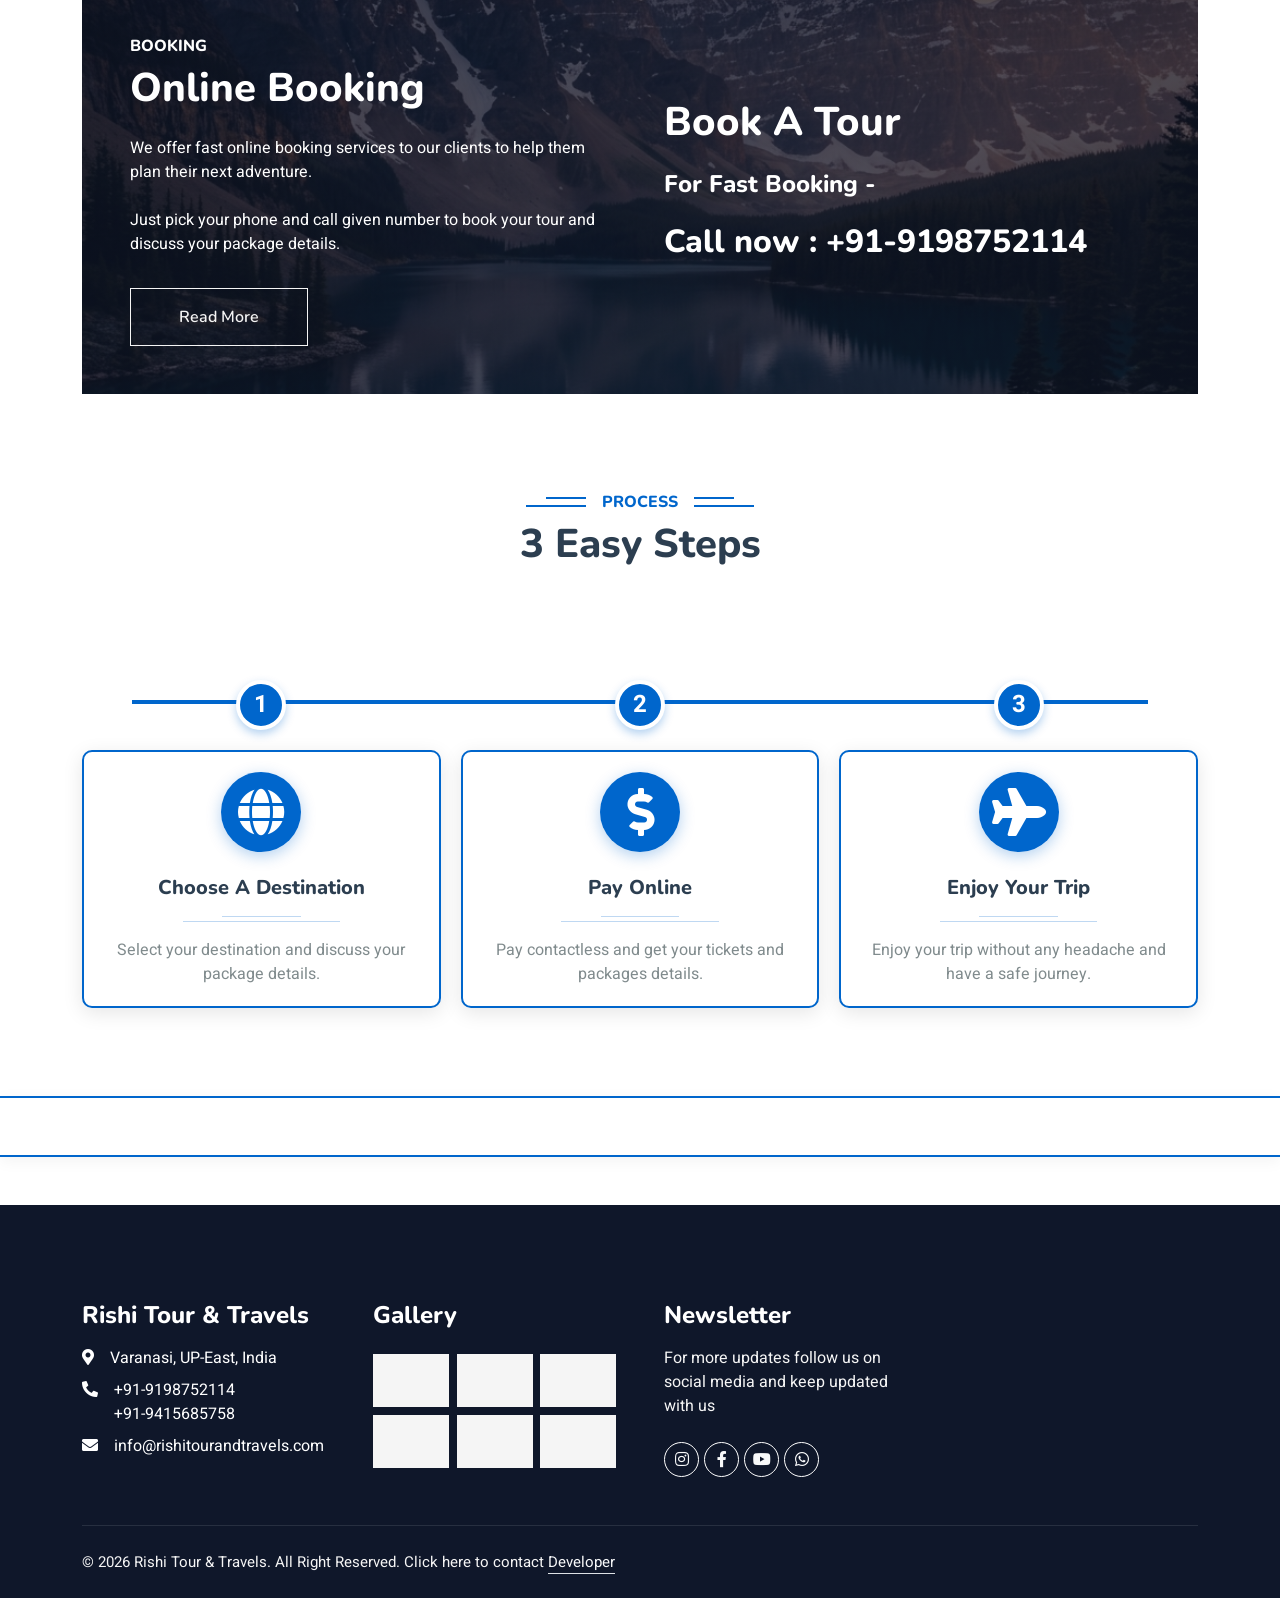
==== commit 3812e8d4: "Update header" ====
--- a/index.html
+++ b/index.html
@@ -179,7 +179,7 @@
       "name": "What travel services does Rishi Tour & Travels provide in Varanasi?",
       "acceptedAnswer": {
         "@type": "Answer",
-        "text": "Rishi Tour & Travels (RTT) provides car rentals, local taxi hire, Varanasi airport transfers, outstation cab services to Ayodhya, Prayagraj, and Bodhgaya, as well as customized pilgrimage and holiday tour packages across India and Nepal."
+        "text": "Rishi Tour & Travels (RTT) provides customized pilgrimage and holiday tour packages across India and Nepal as well as car rentals, local taxi hire, Varanasi airport transfers, outstation cab services to Ayodhya, Prayagraj, and Bodhgaya."
       }
     },
     {
@@ -323,7 +323,7 @@
                         </div>
                     </div>
                 </div>
-                <div class="owl-carousel-item position-relative">
+                <!-- <div class="owl-carousel-item position-relative">
                     <img decoding="async" class="img-fluid" src="img/p3.jpg"
                         alt="Car Booking & Taxi Hire in Varanasi - RTT Travels" loading="lazy">
                     <div class="carousel-content">
@@ -345,7 +345,7 @@
                             </div>
                         </div>
                     </div>
-                </div>
+                </div> -->
                 <div class="owl-carousel-item position-relative">
                     <img decoding="async" class="img-fluid" src="img/city/Prayagraj.jpg"
                         alt="Prayagraj Triveni Sangam Tour Package from Varanasi" loading="lazy">
